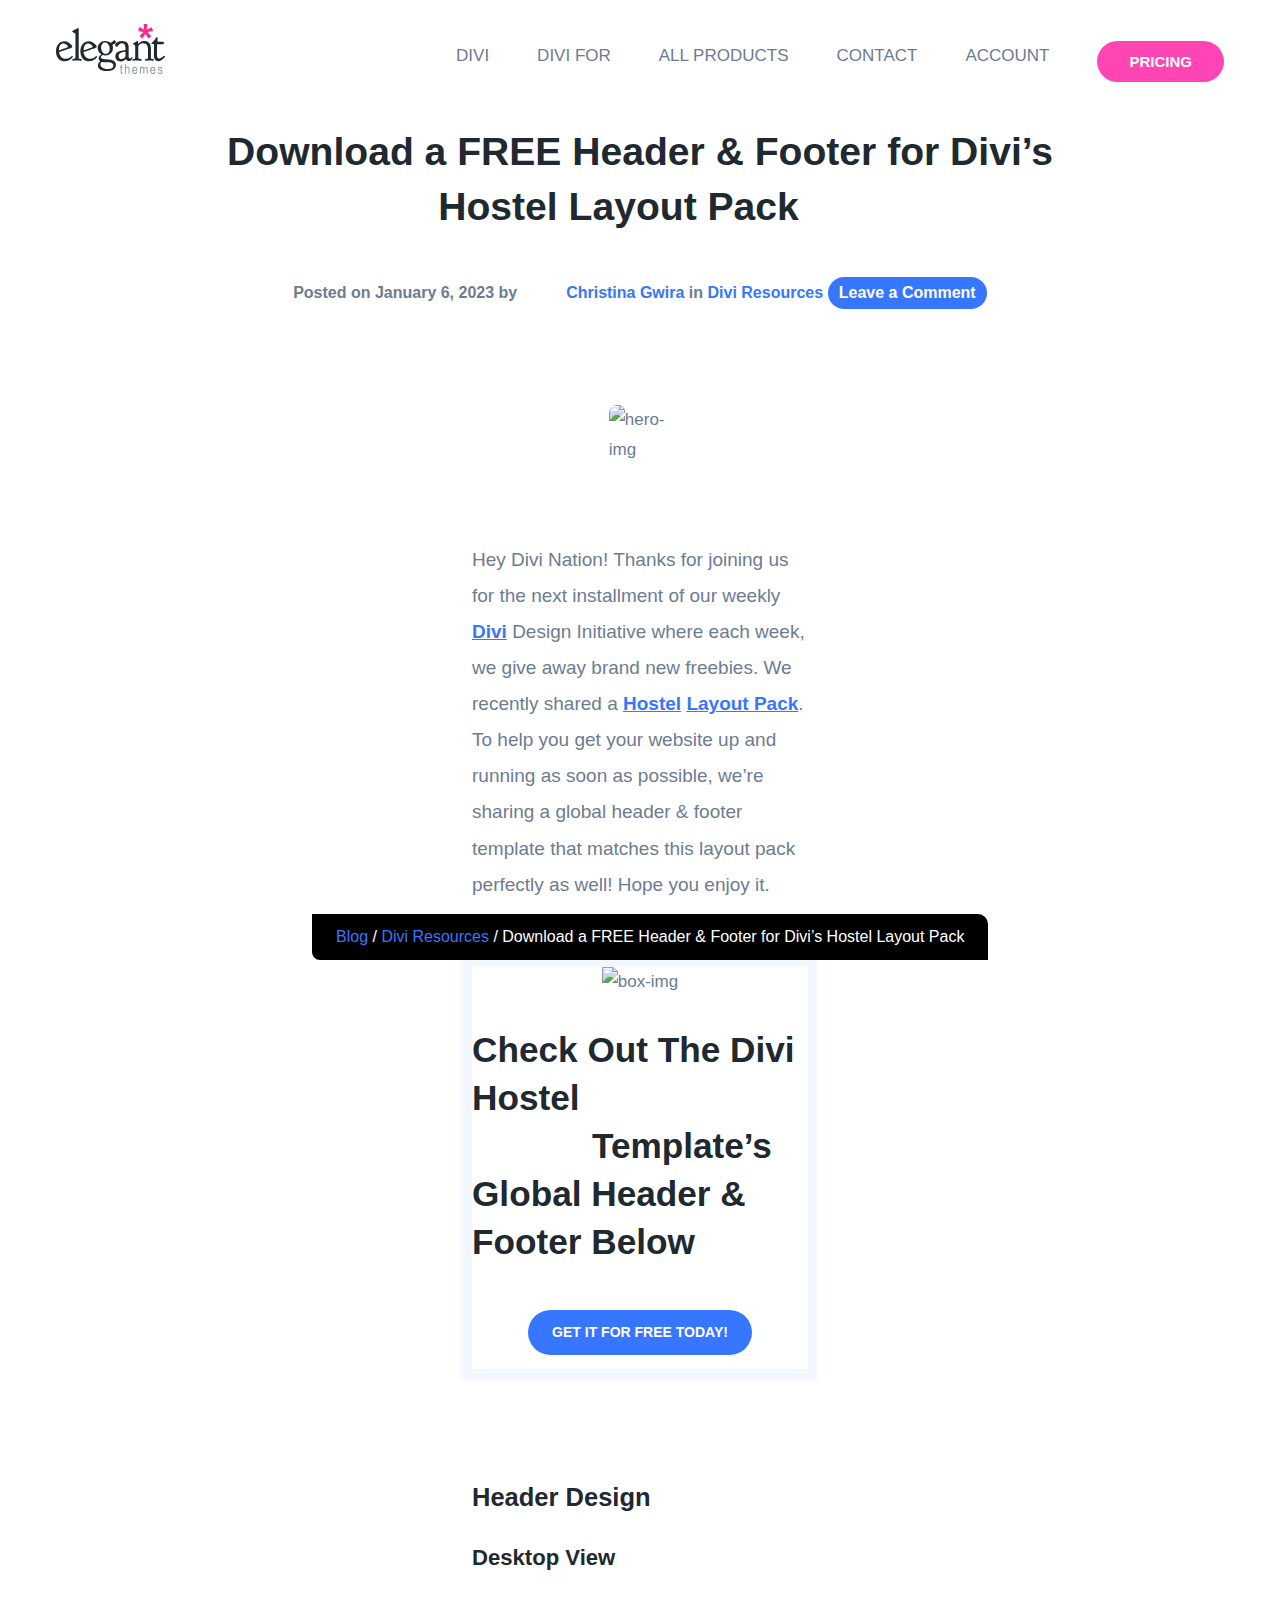
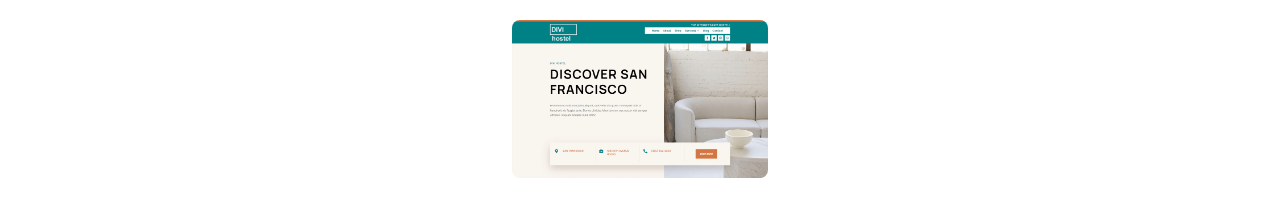
==== My Personal Project/index.html @ 4f55e5cf "Add files via upload" ====
<!DOCTYPE html>
<html lang="en">
  <head>
    <meta charset="UTF-8" />
    <meta http-equiv="X-UA-Compatible" content="IE=edge" />
    <meta name="viewport" content="width=device-width, initial-scale=1.0" />
    <link rel="stylesheet" href="style.css" />
    <title>ELEGANT</title>
  </head>
  <body>
    <header>
      <div>
        <img src="elegant logo.svg" alt="elegant-logo" />
      </div>
      <nav>
        <ul class="nav">
          <li class="nav-link">DIVI</li>
          <li class="nav-link">DIVI FOR</li>
          <li class="nav-link">ALL PRODUCTS</li>
          <li class="nav-link">CONTACT</li>
          <li class="nav-link">ACCOUNT</li>
          <li class="nav-link pink">
            <button class="pricing">PRICING</button>
          </li>
        </ul>
      </nav>
    </header>
    <div class="hero-section">
      <h1>
        Download a FREE Header & Footer for Divi’s <br />
        <span class="span">Hostel Layout Pack</span>
      </h1>
      <p class="more">
        Posted on January 6, 2023 by
        <span
          ><img
            class="img2"
            src="https://secure.gravatar.com/avatar/5cc931fb289e9314f46cda6746f3a14b?s=48&r=g"
            alt=""
        /></span>
        <a class="hrefs" href="">Christina Gwira</a> in
        <a class="hrefs" href="">Divi Resources</a>
        <a class="href" href="">Leave a Comment</a>
      </p>
      <div class="img-can">
        <img
          class="hero-img"
          src="https://www.elegantthemes.com/cdn-cgi/mirage/6b00503b15e79ecc8b60597892530da197598d6736d502eace91e31e6cab6022/1280/https://www.elegantthemes.com/blog/wp-content/uploads/2023/01/divi-hostel-layout-pack-header-footer-ft-img-3-min.jpg"
          alt="hero-img"
        />
        <div class="text">
          <p>
            <a class="hrefss" href="">Blog</a> /
            <a class="hrefss" href="">Divi Resources</a> / Download a FREE
            Header & Footer for Divi’s Hostel Layout Pack
          </p>
        </div>
      </div>
    </div>
    <article>
      <p>
        Hey Divi Nation! Thanks for joining us for the next installment of our
        weekly <a class="hrefsss" href="">Divi</a> Design Initiative where each
        week, we give away brand new freebies. We recently shared a
        <a class="hrefsss" href="">Hostel</a>
        <a class="hrefsss" href="">Layout Pack</a>. To help you get your website
        up and running as soon as possible, we’re sharing a global header &
        footer template that matches this layout pack perfectly as well! Hope
        you enjoy it.
      </p>
      <div class="feature">
        <img
          class="small-box"
          src="https://www.elegantthemes.com/cdn-cgi/mirage/6b00503b15e79ecc8b60597892530da197598d6736d502eace91e31e6cab6022/1280/https://cdn.elegantthemes.com/blog/wp-content/uploads/2017/09/icon-4-3.png"
          alt="box-img"
        />
        <h2>
          Check Out The Divi Hostel <br />
          <span class="spans">Template’s</span> <br />
          Global Header & Footer Below
        </h2>
        <p><a href="" class="button">GET IT FOR FREE TODAY!</a></p>
      </div>
      <h3>Header Design</h3>
      <h4>Desktop View</h4>
      <figure>
        <img class="figure" src="img4.png" alt="Trulli" s />
      </figure>
    </article>
  </body>
</html>
---- My Personal Project/style.css ----
body {
  -webkit-font-smoothing: antialiased;
  -moz-osx-font-smoothing: grayscale;
  color: #6d7c90;
  font-family: Lato, sans-serif;
  font-size: 17px;
  line-height: 1.75em;
  padding: 0;
  text-align: left;
}
header {
  display: flex;
  justify-content: space-between;
  margin: 1.5rem 3rem 0rem 3rem;
}
.nav {
  display: flex;
  gap: 3rem;
}
.nav-link {
  list-style: none;
  cursor: pointer;
}

h1 {
  font-size: 2.3em;
  line-height: 1.4em;
  max-width: 70rem;
  color: #20292f;
  font-weight: 700;
}
.span {
  margin-left: 13.2rem;
}
.pricing {
  display: flex;
  align-items: center;
  justify-content: center;
  text-decoration: none;
  background-color: rgba(255, 68, 180, 255);
  border-radius: 10rem;
  border: none;
  font-size: 15px;
  padding: 12px 32px;
  font-weight: 900;
  /* font-size: 12px; */
  /* margin-bottom: 16px;
  padding: 8px 20px; */
  color: #fff !important;
  cursor: pointer;
  transition: all 0.3s cubic-bezier(0.4, 0, 0.2, 1);
}
.pink {
  display: flex;
  align-items: center;
  justify-content: center;
}
.hero-section {
  display: flex;
  flex-direction: column;
  align-items: center;
  justify-content: center;
  background-image: url(https://www.elegantthemes.com/images/shapes/section-divider-asymmetric-bottom.svg);
  position: relative;
  margin-bottom: 4.8rem;
}
.more {
  font-size: 16px;
  font-weight: 600;
  overflow: hidden;
  text-overflow: ellipsis;
  white-space: nowrap;
  margin-bottom: 6rem;
}
.img2 {
  border: 2px solid #fff;
  border-radius: 100px;
  display: inline-block;
  margin: 0 4px -8px;
  width: 28px;
}
.hrefs {
  color: #3776ff;
  text-decoration: none;
}
.href {
  display: inline-block;
  text-decoration: none;
  border: none;
  color: #fff;
  font-size: 1rem;
  background-color: rgba(55, 118, 255, 255);
  padding: 0.09rem 0.7rem 0.09rem 0.7rem;
  border-radius: 100px;
}
.hrefss {
  color: #3776ff;
  text-decoration: none;
  cursor: pointer;
}
.text {
  position: absolute;
  top: 49.95rem;
  left: 19rem;
}
.text p {
  font-size: 1rem;
  color: #fff;
  background-color: #000;
  padding: 0.5rem 1.5rem;
  border-radius: 0px 10px 0px 8px;
}
.hero-img {
  border-radius: 8px;
  max-width: 75%;
}
.img-can {
  display: flex;
  align-items: center;
  justify-content: center;
}
article {
  margin: 0rem 29rem;
}
article p {
  font-size: 19px;
  line-height: 1.9em;
}
.hrefsss {
  color: #3776ff;
  font-weight: bold;
  cursor: pointer;
}
.hreffsss::after {
  content: "";
  position: absolute;
  bottom: -3px;
  left: 0;
  background: linear-gradient(to right, red, blue);
  height: 3px;
  width: 10rem;
}
.feature {
  display: flex;
  align-items: center;
  justify-content: center;
  flex-direction: column;
  max-width: 80%;
  margin-top: 4rem;
  max-width: 100%;
  background-color: #fff;
  /* box-shadow: 10px 10px 5px rgba(242, 246, 255, 255); */
  box-shadow: -1px 1px 5px 10px rgba(242, 246, 255, 255);
  margin-bottom: 7rem;
}
.button {
  font-weight: bold;
  font-size: 14px;
  background-color: rgba(55, 118, 255, 255);
  padding: 0.9rem 1.5rem 0.9rem 1.5rem;
  border-radius: 100px;
  color: white;
  font-weight: 700;
  line-height: 1.6em;
  text-decoration: none;
}
.small-box {
  margin-left: 0px;
}
.spans {
  margin-left: 7.5rem;
}
h2 {
  font-size: 2.2rem;
  line-height: 3rem;
  color: #20292f;
}
h3 {
  font-size: 1.5em;
  line-height: 1.3em;
  color: #20292f;
  font-weight: 700;
}
h4 {
  font-size: 1.3em;
  line-height: 1.3em;
  color: #20292f;
  font-weight: 700;
  margin-bottom: 3rem;
}
.figure {
  border-radius: 8px;
  width: 100%;
}
img .figure {
  width: 100%;
}
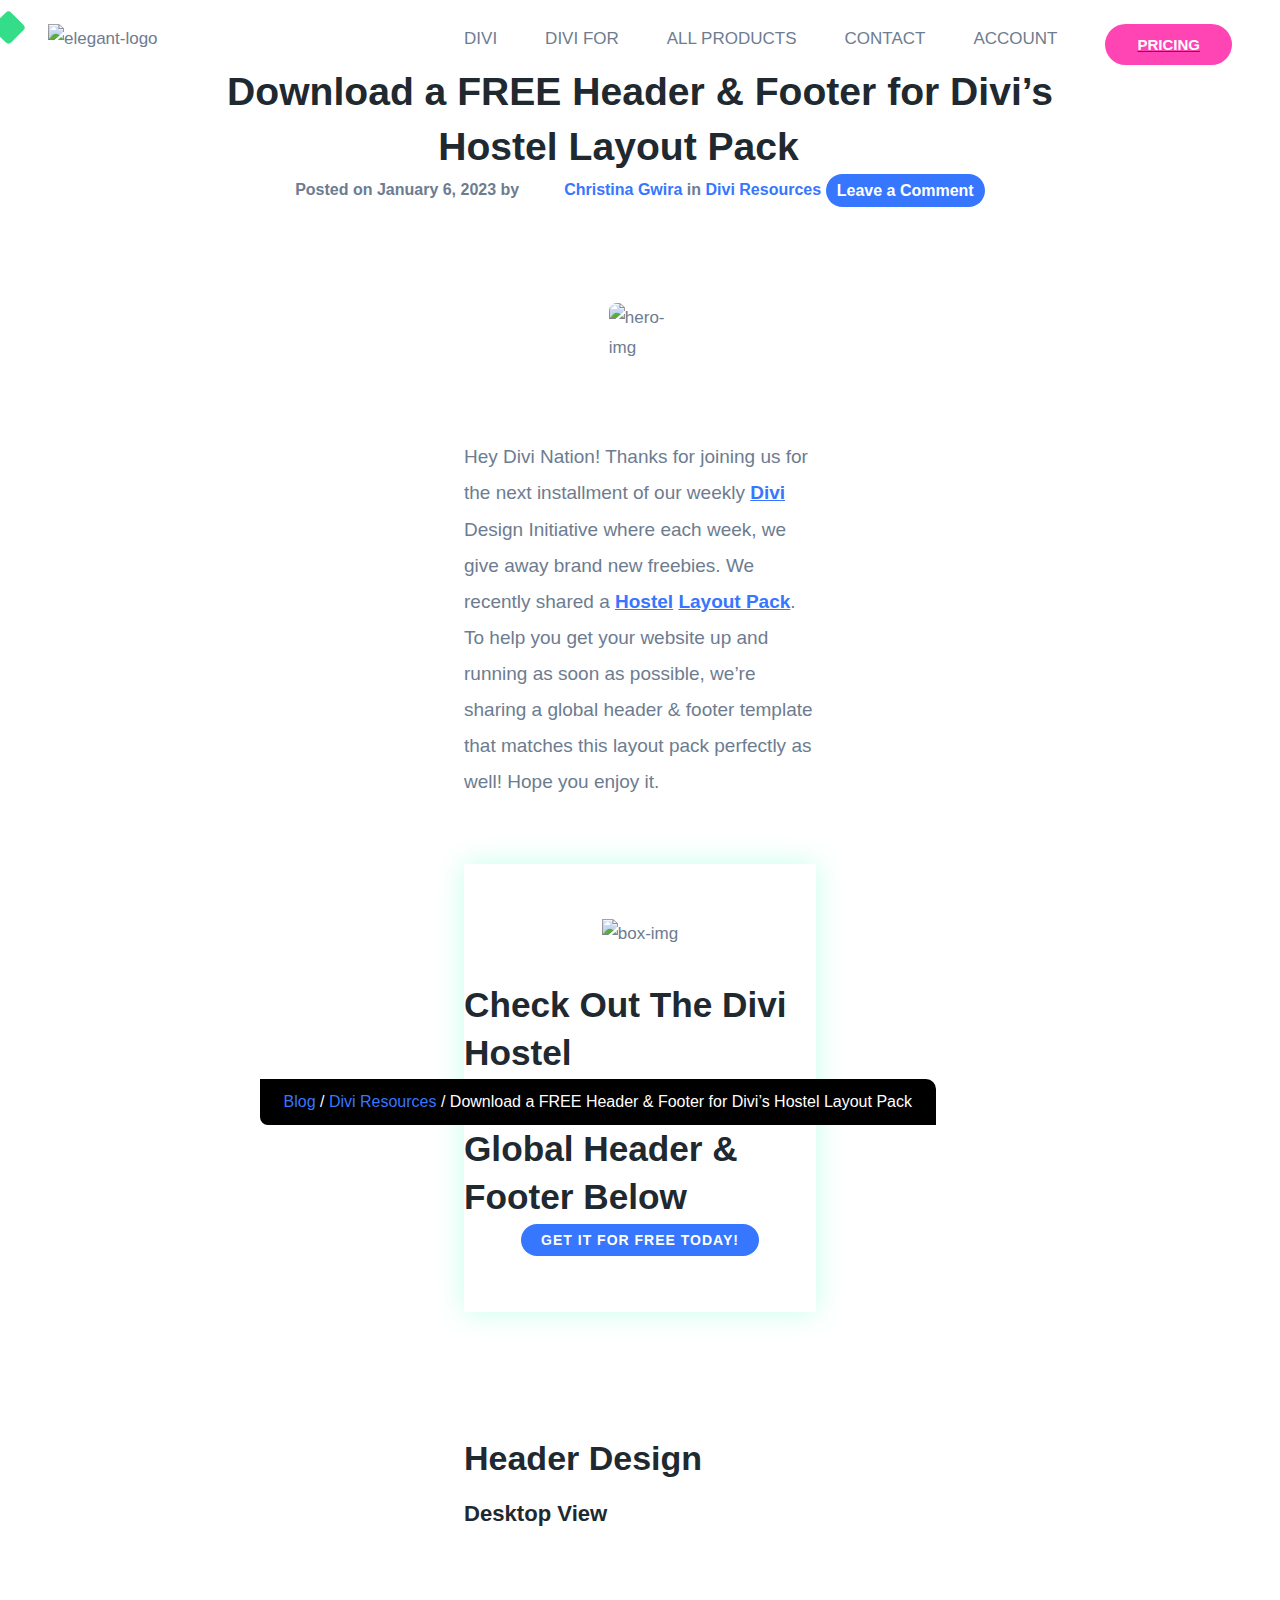
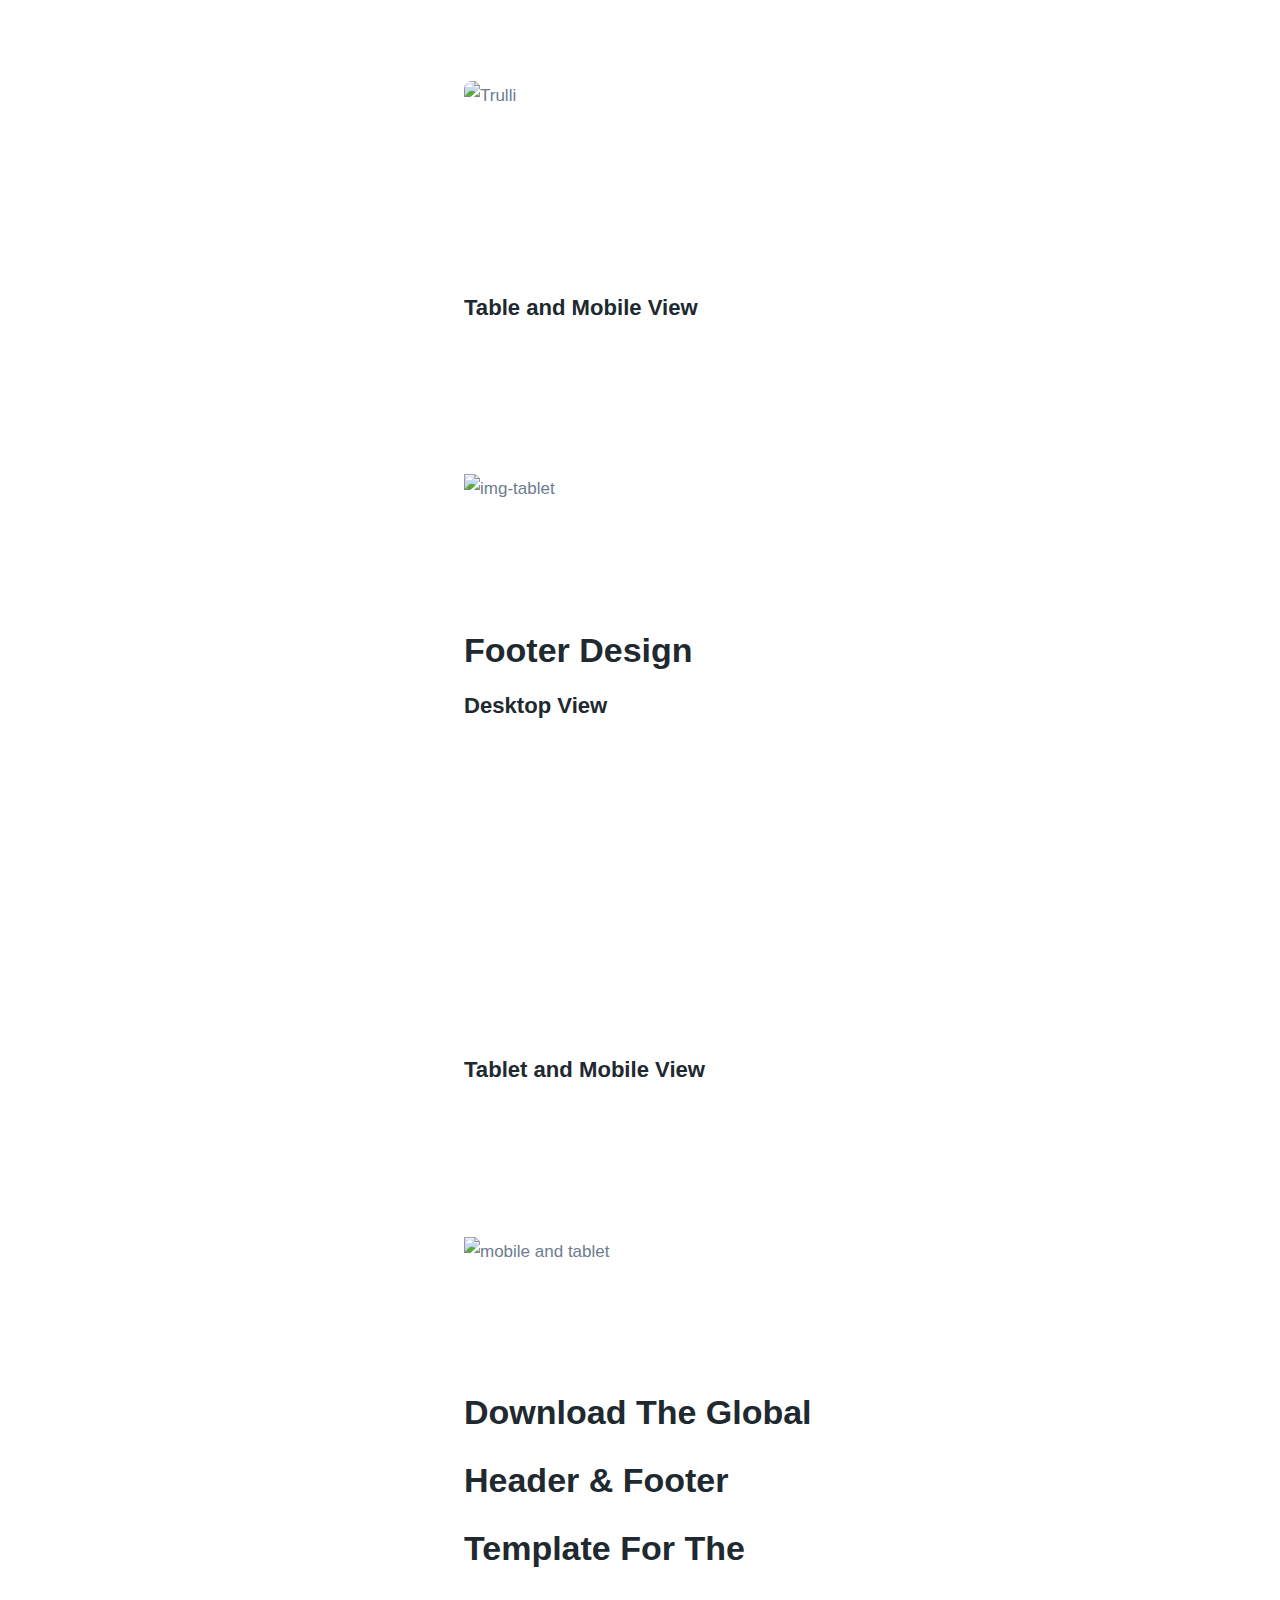
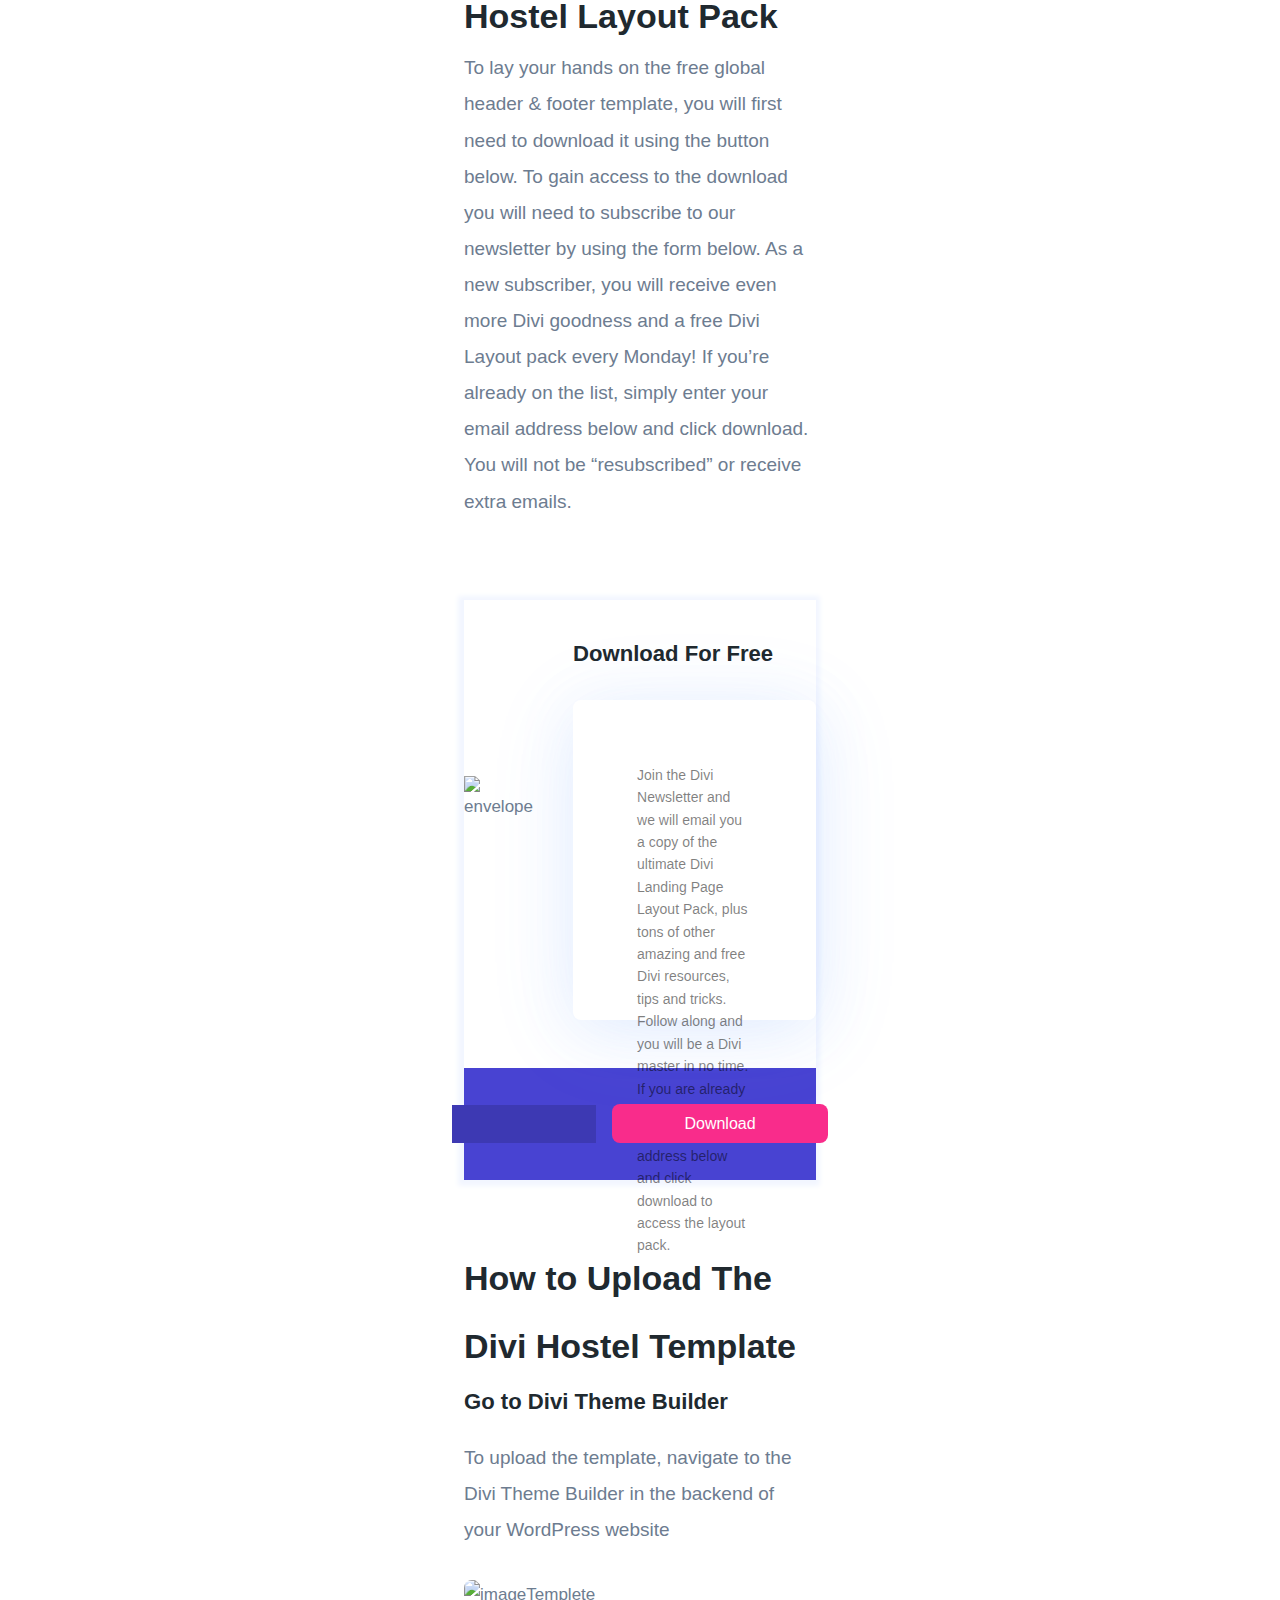
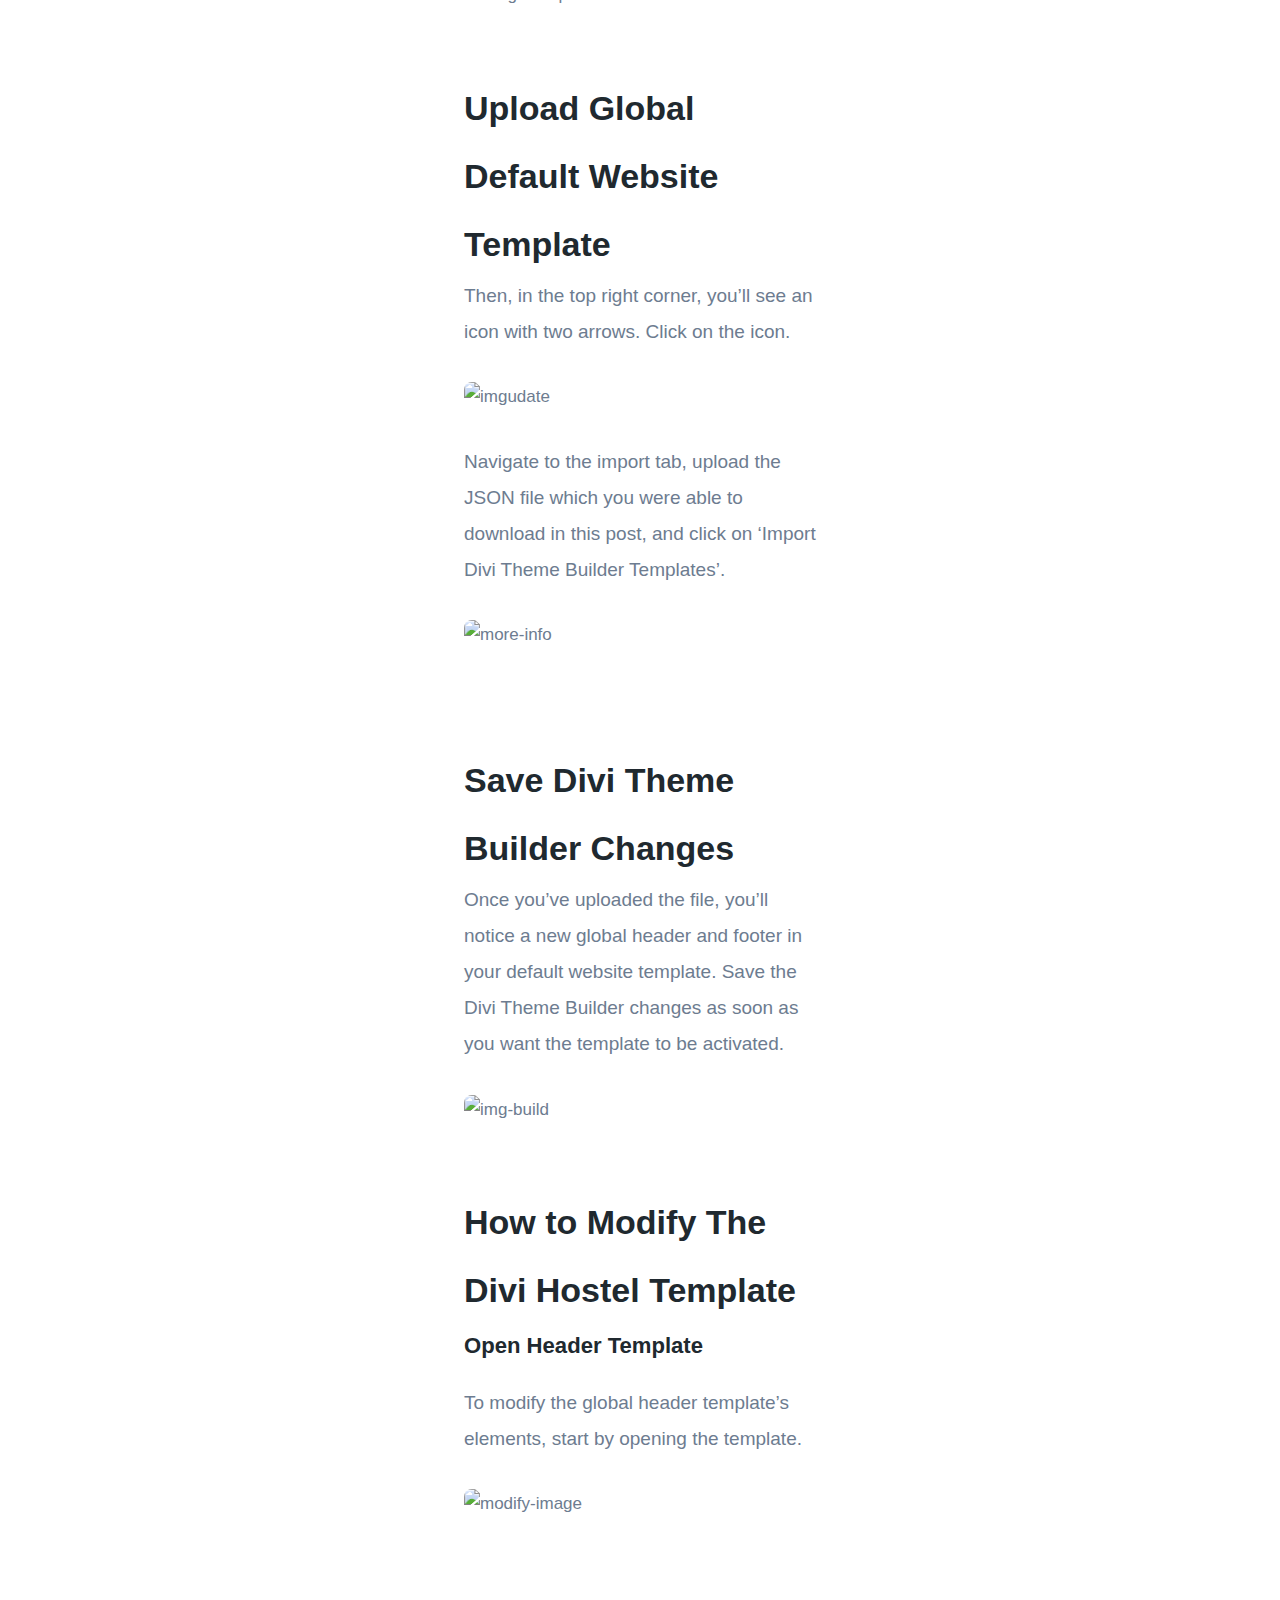
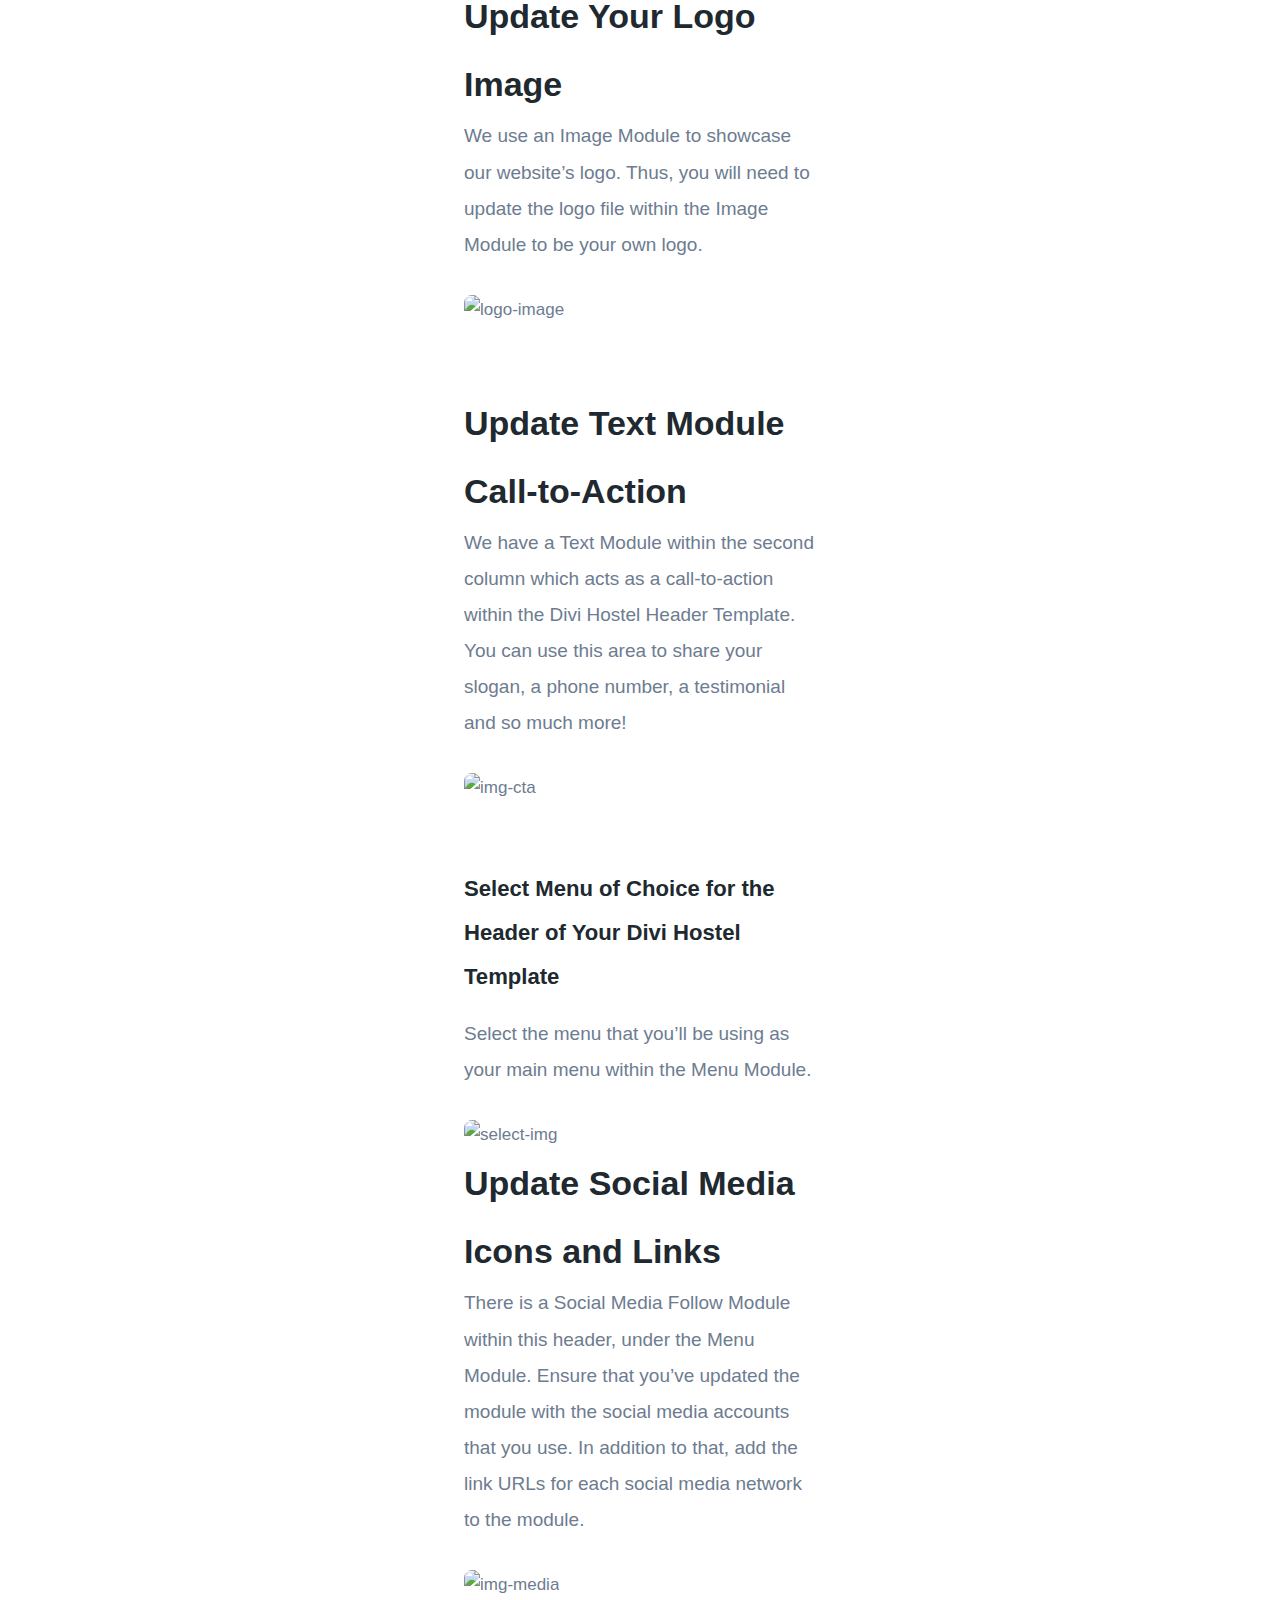
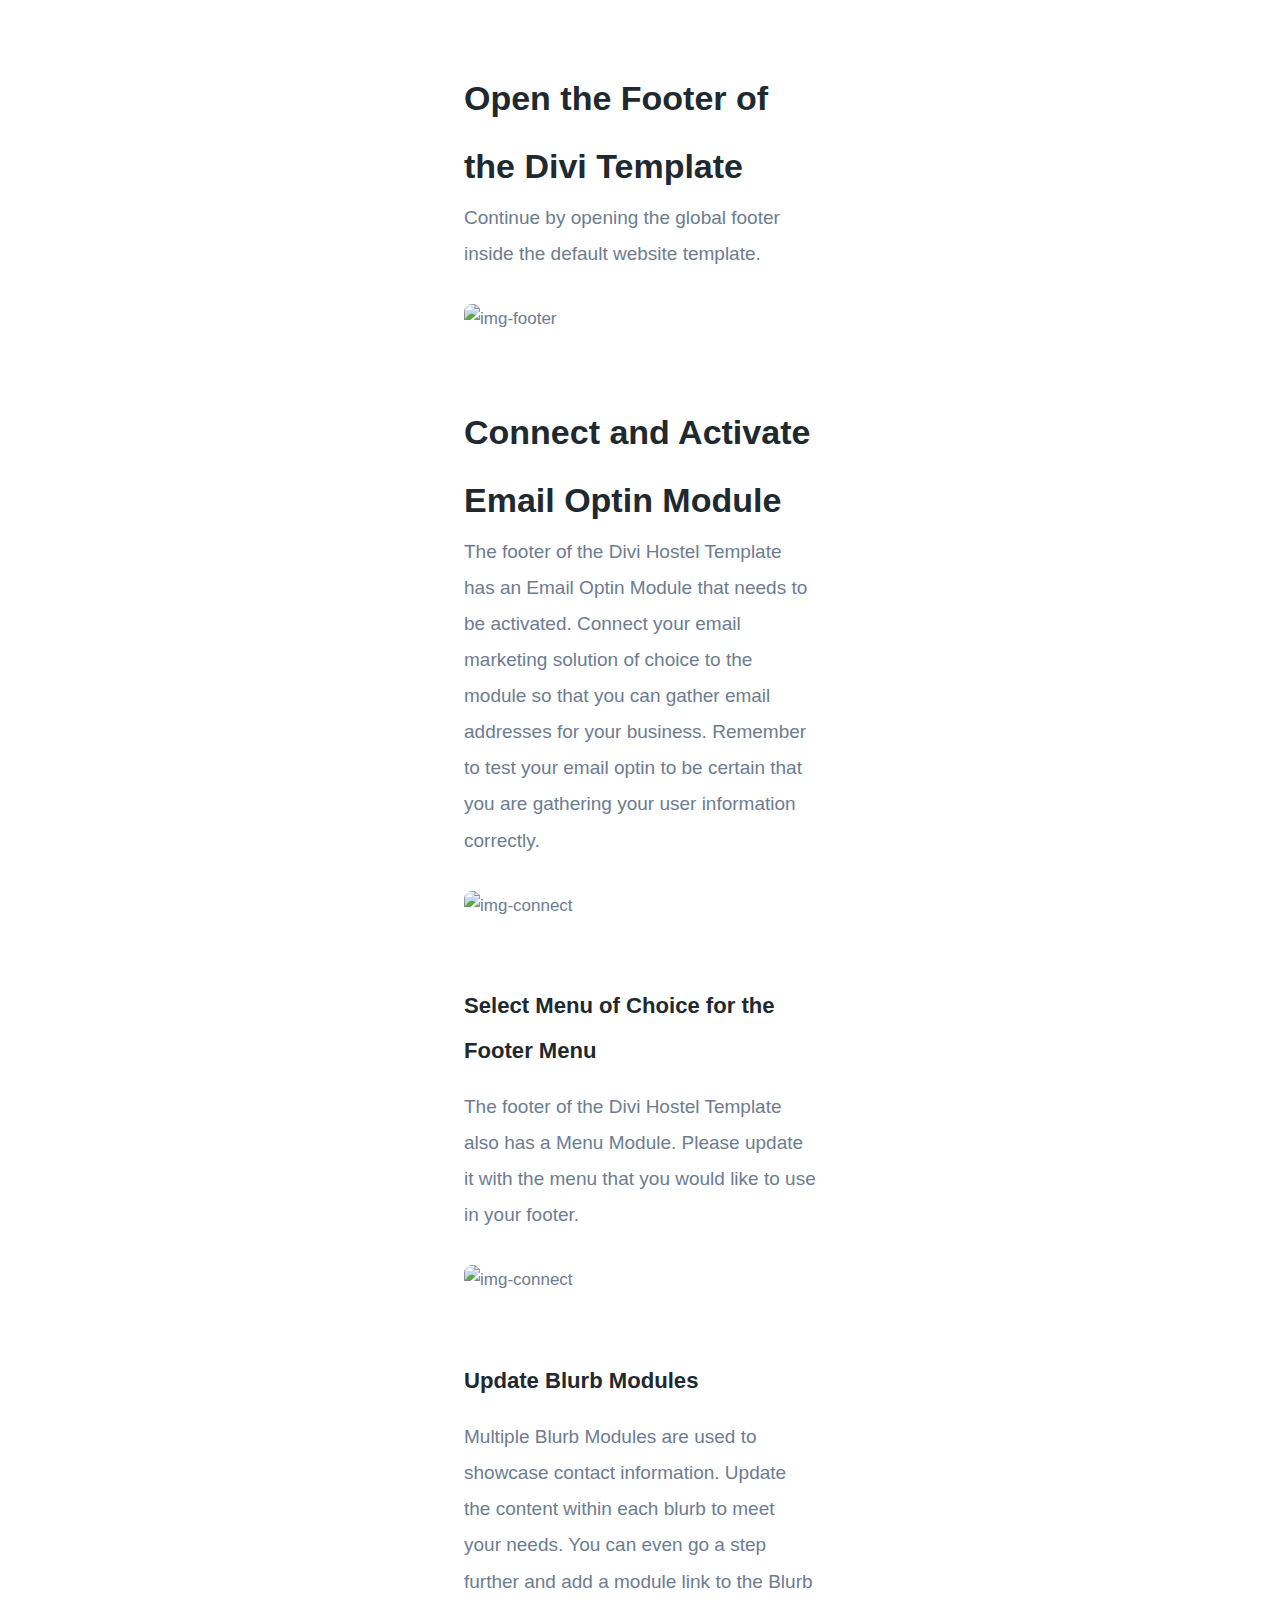
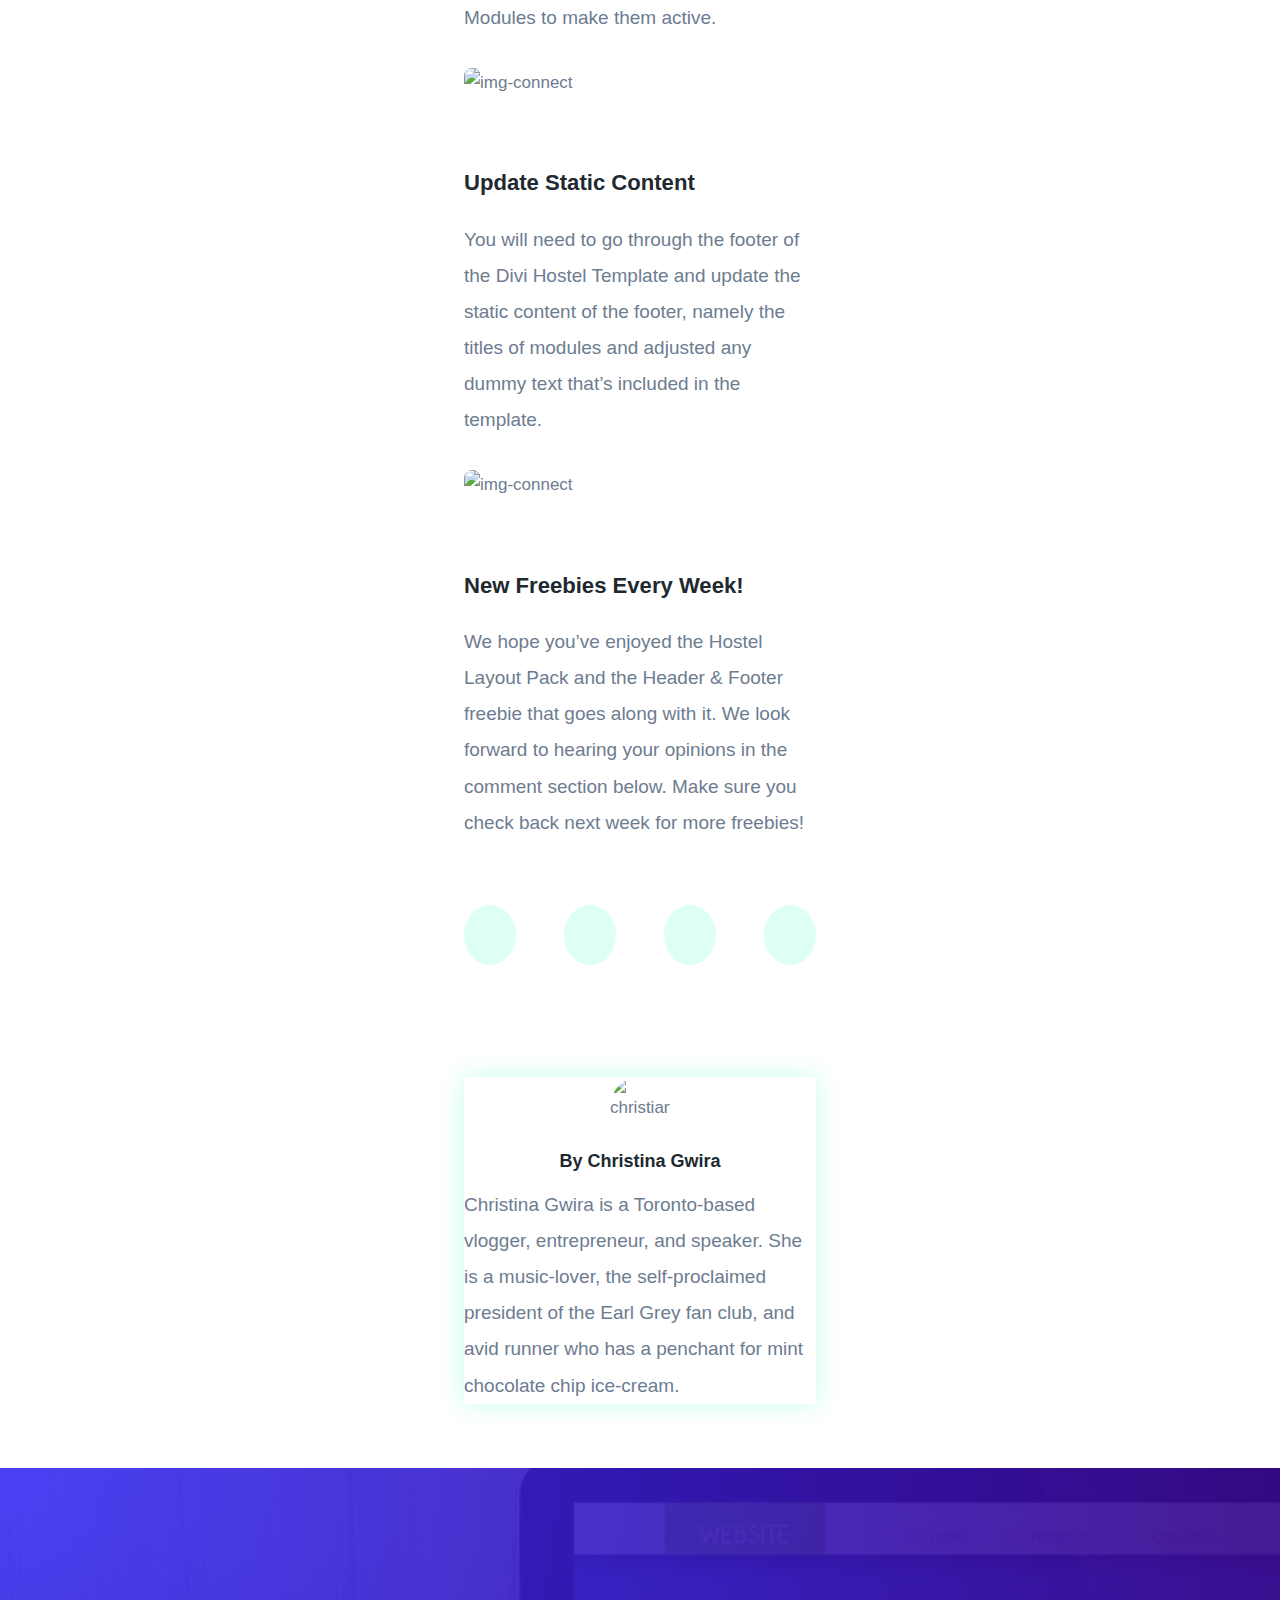
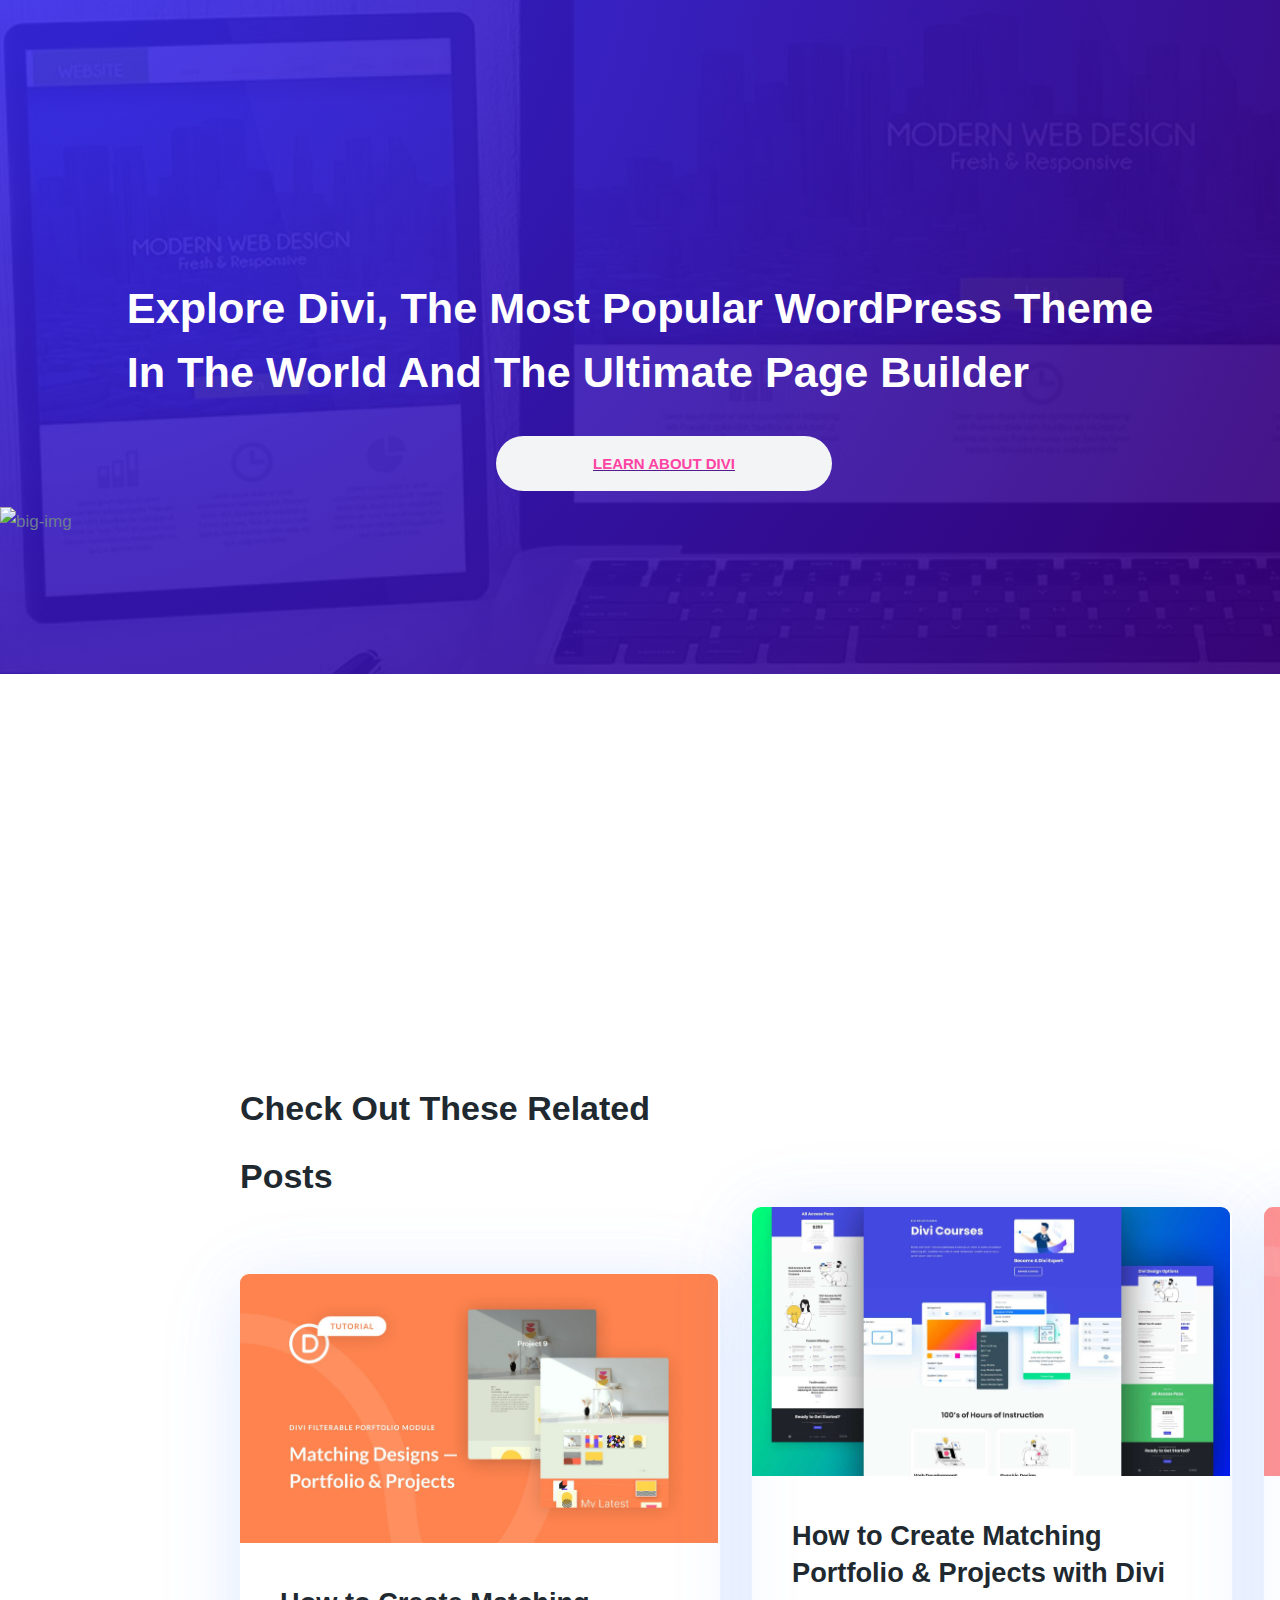
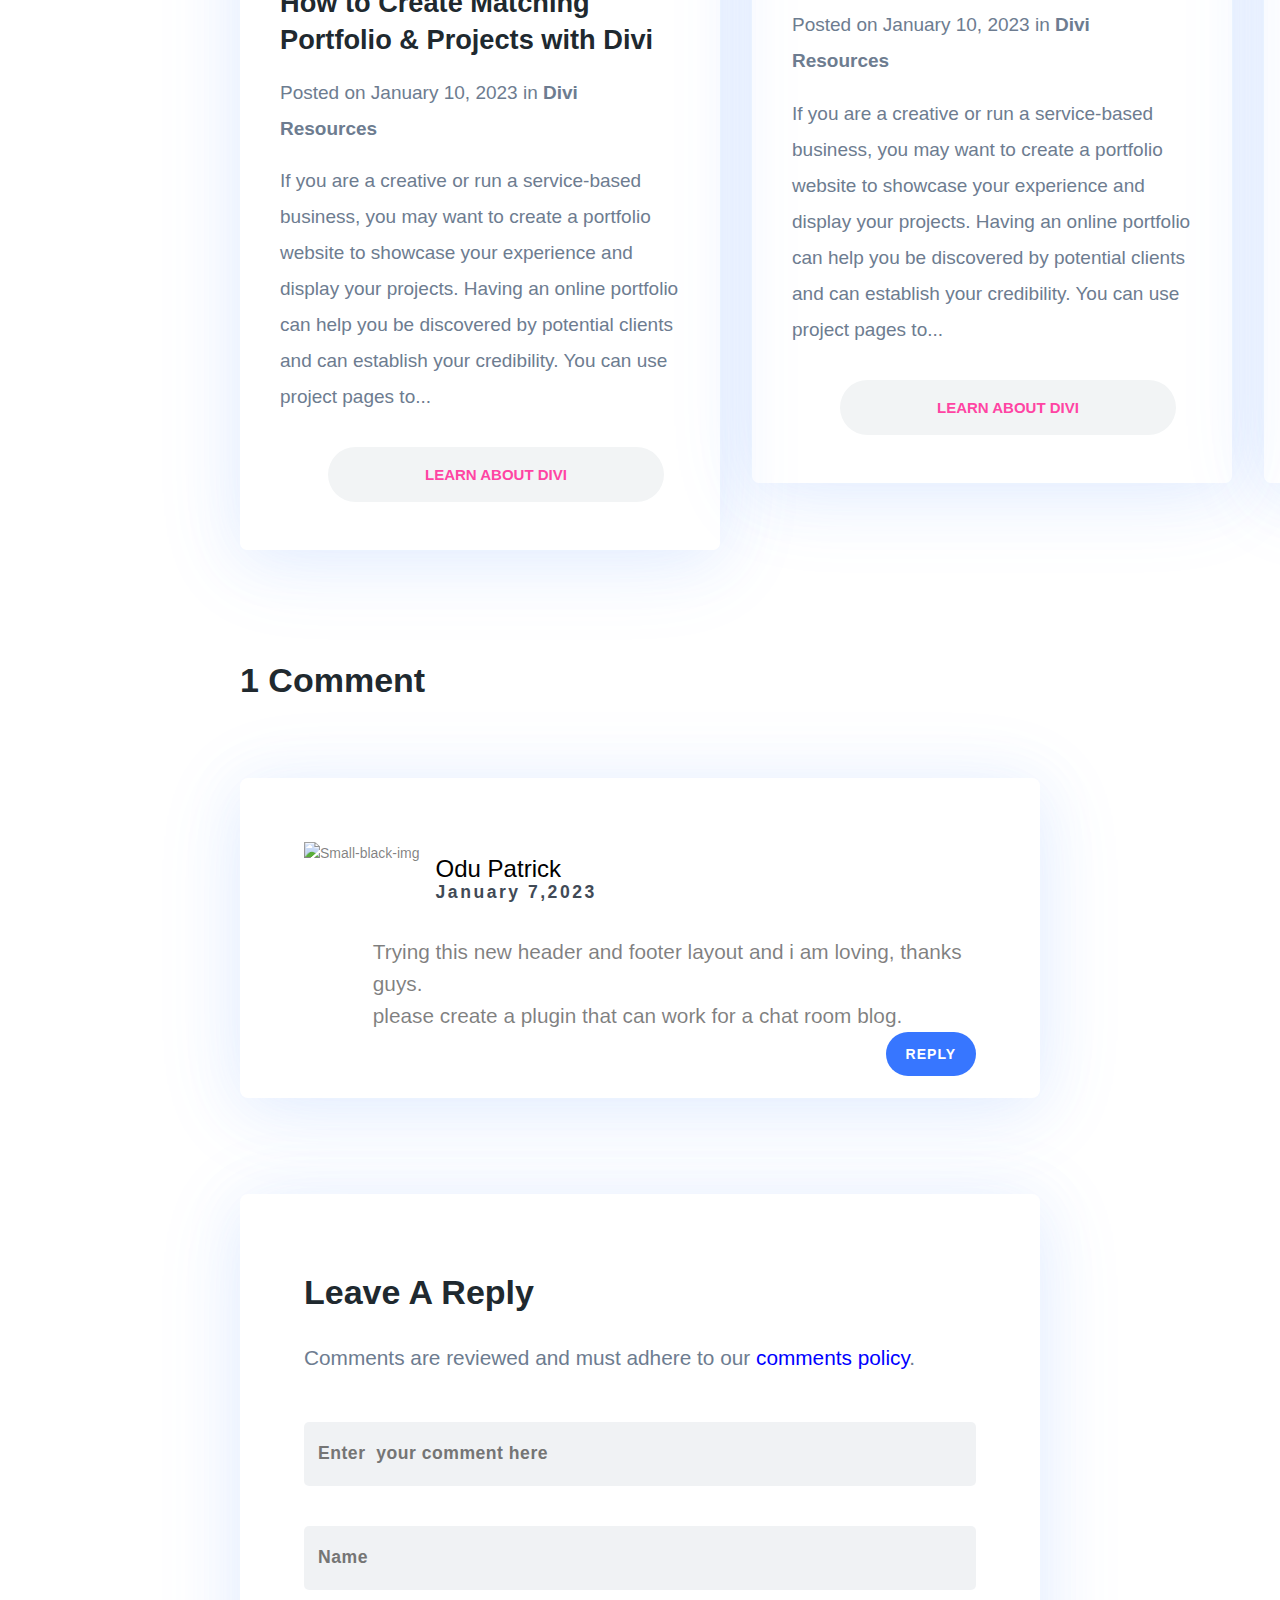
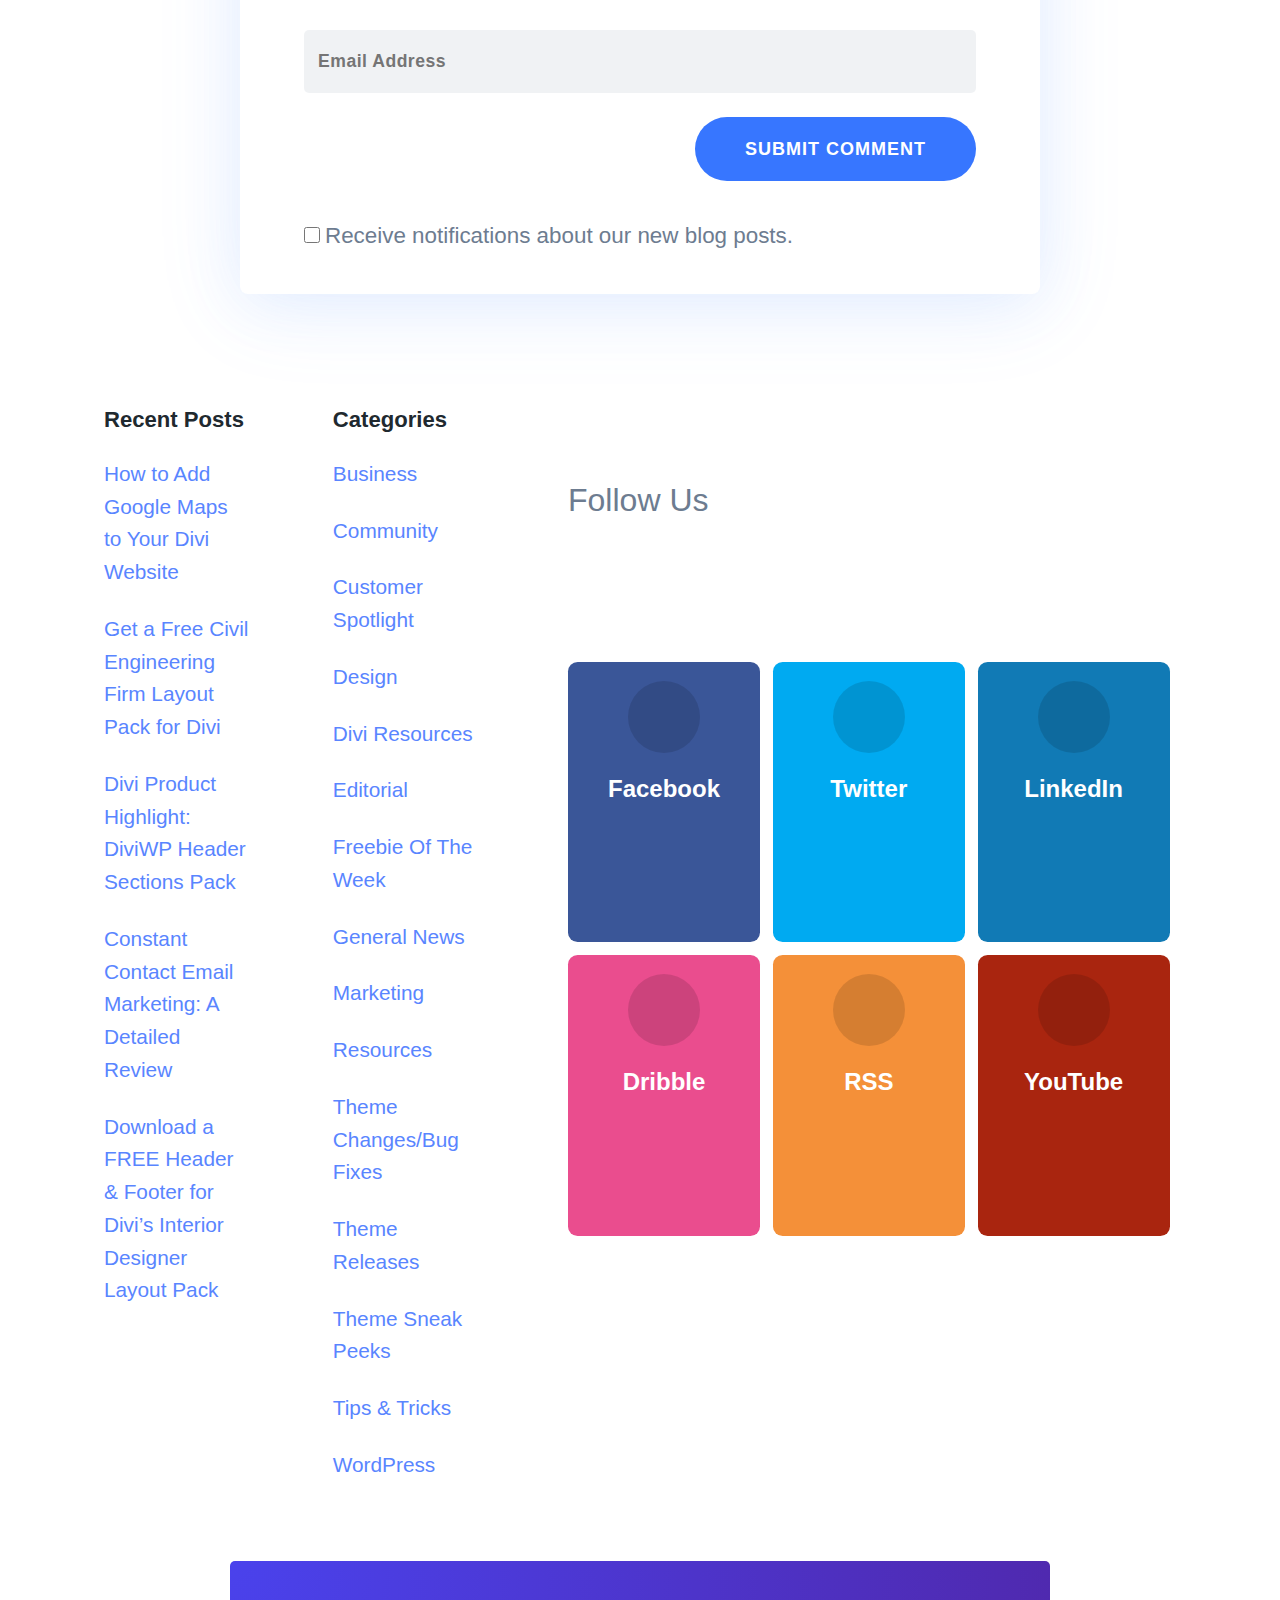
==== commit c89140a3: "Add files via upload" ====
--- a/My Personal Project/index.html
+++ b/My Personal Project/index.html
@@ -4,13 +4,14 @@
     <meta charset="UTF-8" />
     <meta http-equiv="X-UA-Compatible" content="IE=edge" />
     <meta name="viewport" content="width=device-width, initial-scale=1.0" />
+    <script src="https://kit.fontawesome.com/7bcb92d1a2.js" crossorigin="anonymous"></script>
     <link rel="stylesheet" href="style.css" />
     <title>ELEGANT</title>
   </head>
   <body>
     <header>
       <div>
-        <img src="elegant logo.svg" alt="elegant-logo" />
+        <img src="/Images/elegant logo.svg" alt="elegant-logo" />
       </div>
       <nav>
         <ul class="nav">
@@ -20,7 +21,7 @@
           <li class="nav-link">CONTACT</li>
           <li class="nav-link">ACCOUNT</li>
           <li class="nav-link pink">
-            <button class="pricing">PRICING</button>
+            <a href=""><button class="pricing">PRICING</button></a>
           </li>
         </ul>
       </nav>
@@ -81,11 +82,445 @@
         </h2>
         <p><a href="" class="button">GET IT FOR FREE TODAY!</a></p>
       </div>
-      <h3>Header Design</h3>
+      <div class="desktop-view">
+        <h3>Header Design</h3>
+        <h4>Desktop View</h4>
+        <figure>
+          <img class="figure" src="/Images/img4.png" alt="Trulli" />
+        </figure>
+      </div>
+
+      <div class="tablet-mobile">
+        <h4 class="header-3">Table and Mobile View</h3>
+        <figure>
+          <img class="img-tablet" src="/Images/img6.png" alt="img-tablet" />
+        </figure>
+      </div>
+
+      <div class="desktop">
+      <h3>Footer Design</h3>
       <h4>Desktop View</h4>
-      <figure>
-        <img class="figure" src="img4.png" alt="Trulli" s />
-      </figure>
+      <figure><img class="img-desktop" src="/Images/img7.png" alt=""></figure>
+      </div>
+
+      <div class="tabletmobile-view">
+        <h4>Tablet and Mobile View</h4>
+        <figure>
+          <img class="tablet-mobile-view" src="/Images/img8.png" alt="mobile and tablet">
+        </figure>
+      </div>
+
+      <div class="global-head">
+        <h3>Download The Global Header & Footer Template For The Hostel Layout Pack</h3>
+     <p>To lay your hands on the free global header & footer template, you will first need to download it using the button below. To gain access to the download you will need to subscribe to our newsletter by using the form below. As a new subscriber, you will receive even more Divi goodness and a free Divi Layout pack every Monday! If you’re already on the list, simply enter your email address below and click download. You will not be “resubscribed” or receive extra emails.</p>
+      </div>
+
+      <div class="envelope-box">
+      <div class="envelope">
+<figure><img src="https://www.elegantthemes.com/cdn-cgi/mirage/6b00503b15e79ecc8b60597892530da197598d6736d502eace91e31e6cab6022/1280/https://www.elegantthemes.com/blog/wp-content/plugins/bloom/images/premade-image-06.png" alt="envelope"></figure>
+    <div>
+<h4>Download For Free</h4>
+      <p class="comment">Join the Divi Newsletter and we will email you a copy of the ultimate Divi Landing Page Layout Pack, plus tons of other amazing and free Divi resources, tips and tricks. Follow along and you will be a Divi master in no time. If you are already subscribed simply type in your email address below and click download to access the layout pack.</p>
+</div>
+    </div>
+    <div class="blue-cta">
+      <form action="">
+  <input id="my-mail" type="email" placeholder="Enter your email address" required>
+  </form>
+  <a class="download" href="">Download</a>
+</div>
+</div>
+
+<div class="div-templetes">
+  <h3>How to Upload The Divi Hostel Template</h3>
+  <h4>Go to Divi Theme Builder</h4>
+  <p class="p-tags">To upload the template, navigate to the Divi Theme Builder in the backend of your WordPress website</p>
+
+  <img class="img-edit" src="/Images/img10.png" alt="imageTemplete">
+</div>
+
+<div class="update-templets">
+<h3>Upload Global Default Website Template</h3>
+<p class="p-tags">Then, in the top right corner, you’ll see an icon with two arrows. Click on the icon.</p>
+<img class="img-edit" src="/Images/img11.png" alt="imgudate">
+<p class="p-tags">Navigate to the import tab, upload the JSON file which you were able to download in this post, and click on ‘Import Divi Theme Builder Templates’.</p>
+<img class="img-edit" src="/Images/img12.png" alt="more-info">
+</div>
+
+<div class="builder">
+  <h3>Save Divi Theme Builder Changes</h3>
+  <p class="p-tags">Once you’ve uploaded the file, you’ll notice a new global header and footer in your default website template. Save the Divi Theme Builder changes as soon as you want the template to be activated.</p>
+<img class="img-edit" src="/Images/img13.png" alt="img-build">
+</div>
+
+<div class="modify-tempetes">
+  <h3>How to Modify The Divi Hostel Template</h3>
+<h4>Open Header Template</h4>
+<p class="p-tags">To modify the global header template’s elements, start by opening the template.</p>
+<img class="img-edit" src="/Images/img14.jpg" alt="modify-image">
+</div>
+
+<div class="logo-image">
+  <h3>Update Your Logo Image</h3>
+  <p class="p-tags">We use an Image Module to showcase our website’s logo. Thus, you will need to update the logo file within the Image Module to be your own logo.</p>
+<img class="img-edit" src="/Images/logo-img.png" alt="logo-image">
+</div>
+
+<div class="update-cta">
+  <h3>Update Text Module Call-to-Action</h3>
+  <p class="p-tags">We have a Text Module within the second column which acts as a call-to-action within the Divi Hostel Header Template. You can use this area to share your slogan, a phone number, a testimonial and so much more!</p>
+  <img class="img-edit" src="/Images/img-1.png" alt="img-cta">
+</div>
+
+<div class="select-templetes">
+<h4>Select Menu of Choice for the Header of Your Divi Hostel Template</h3>
+<p class="p-tags">Select the menu that you’ll be using as your main menu within the Menu Module.</p>
+<img class="img-edit" src="/Images/img16.png" alt="select-img">
+</div>
+
+<div class="social-media">
+  <h3>Update Social Media Icons and Links</h3>
+  <p class="p-tags">There is a Social Media Follow Module within this header, under the Menu Module. Ensure that you’ve updated the module with the social media accounts that you use. In addition to that, add the link URLs for each social media network to the module.</p>
+<img class="img-edit" src="/Images/img17.png" alt="img-media">
+</div>
+
+<div class="footer-templetes">
+<h3>Open the Footer of the Divi Template</h3>
+<p class="p-tags">Continue by opening the global footer inside the default website template.</p>
+<img class="img-edit" src="/Images/img18.png" alt="img-footer">
+</div>
+
+<div class="connect-div">
+  <h3>Connect and Activate Email Optin Module</h3>
+  <p class="p-tags">The footer of the Divi Hostel Template has an Email Optin Module that needs to be activated. Connect your email marketing solution of choice to the module so that you can gather email addresses for your business. Remember to test your email optin to be certain that you are gathering your user information correctly.</p>
+<img class="img-edit" src="/Images/img19.png" alt="img-connect">
+</div>
+
+<div class="footer-menu">
+  <h4>Select Menu of Choice for the Footer Menu</h4>
+  <p class="p-tags">The footer of the Divi Hostel Template also has a Menu Module. Please update it with the menu that you would like to use in your footer.</p>
+<img class="img-edit" src="/Images/img20.png" alt="img-connect">
+</div>
+
+<div class="update-blurb">
+  <h4>Update Blurb Modules</h4>
+  <p class="p-tags">Multiple Blurb Modules are used to showcase contact information. Update the content within each blurb to meet your needs. You can even go a step further and add a module link to the Blurb Modules to make them active.</p>
+<img class="img-edit" src="/Images/img21.png" alt="img-connect">
+</div>
+
+<div class="update-static">
+  <h4>Update Static Content</h4>
+  <p class="p-tags">You will need to go through the footer of the Divi Hostel Template and update the static content of the footer, namely the titles of modules and adjusted any dummy text that’s included in the template.</p>
+<img class="img-edit" src="/Images/img22.png" alt="img-connect">
+</div>
+
+<div class="The-week">
+  <h4>New Freebies Every Week!</h4>
+  <p class="p-tags tags">We hope you’ve enjoyed the Hostel Layout Pack and the Header & Footer freebie that goes along with it. We look forward to hearing your opinions in the comment section below. Make sure you check back next week for more freebies!</p>
+<div class="the-media">
+  <a href=""><i class="fa-brands fa-facebook-f"></i></a>
+  <a href=""><i class="fa-brands fa-twitter"></i></a>
+  <a href=""><i class="fa-brands fa-linkedin"></i></a>
+  <a href=""><i class="fa-brands fa-pinterest"></i></a>
+</div>
+</div>
+
+<div class="Christina">
+  <div class="Christy">
+  <img src="https://secure.gravatar.com/avatar/5cc931fb289e9314f46cda6746f3a14b?s=48&r=g" alt="christiana">
+  <h4>By Christina Gwira</h4>
+  </div>
+  <p>Christina Gwira is a Toronto-based vlogger, entrepreneur, and speaker. She is a music-lover, the self-proclaimed president of the Earl Grey fan club, and avid runner who has a penchant for mint chocolate chip ice-cream.</p>
+</div>
     </article>
+<div class="Big-Div">
+    <div class="background-div">
+     <img class="D-imge" src="https://www.elegantthemes.com/images/divi/divi-logo-white.svg" alt="">
+  <h3>Explore Divi, The Most Popular WordPress Theme <br>   
+      In The World And The Ultimate Page Builder</h3>
+      <a href=""><button class="about">LEARN ABOUT DIVI</button></a>
+      
+<img class="big-img" src="/Images/big-img.png" alt="big-img">
+</div>
+</div>
+<article class="Articles">
+<section>
+  <h3>Check Out These Related Posts</h3>
+  <div class="Box-1">
+    <img class="Box-1-img" src="./Images/img27.jpg" alt="img23">
+    <div class="Text-box">
+    <h4>How to Create Matching <br> Portfolio & Projects with Divi</h4>
+<p class="date">Posted on January 10, 2023 in <span class="spanned">Divi <br> Resources</span></p>
+<p>If you are a creative or run a service-based business, you may want to create a portfolio website to showcase your experience and display your projects. Having an online portfolio can help you be discovered by potential clients and can establish your credibility. You can use project pages to...</p>
+  <button class="about">LEARN ABOUT DIVI</button>
+  </div>
+</div>
+</section>
+
+<section class="section-1 sece">
+  <div class="Box-1">
+    <img class="Box-1-img" src="./Images/img26.jpg" alt="img23">
+    <div class="Text-box">
+    <h4>How to Create Matching <br> Portfolio & Projects with Divi</h4>
+<p class="date">Posted on January 10, 2023 in <span class="spanned">Divi <br> Resources</span></p>
+<p>If you are a creative or run a service-based business, you may want to create a portfolio website to showcase your experience and display your projects. Having an online portfolio can help you be discovered by potential clients and can establish your credibility. You can use project pages to...</p>
+  <button class="about">LEARN ABOUT DIVI</button>
+  </div>
+</div>
+</section>
+
+<section class="section-1">
+  <div class="Box-1">
+    <img class="Box-1-img" src="./Images/img25.jpg" alt="img23">
+    <div class="Text-box">
+    <h4>How to Create Matching <br> Portfolio & Projects with Divi</h4>
+<p class="date">Posted on January 10, 2023 in <span class="spanned">Divi <br> Resources</span></p>
+<p>If you are a creative or run a service-based business, you may want to create a portfolio website to showcase your experience and display your projects. Having an online portfolio can help you be discovered by potential clients and can establish your credibility. You can use project pages to...</p>
+  <button class="about">LEARN ABOUT DIVI</button>
+  </div>
+</div>
+</section>
+</article>
+
+<section class="section-reply-box">
+  <div class="comment-box">
+    <h3>1 Comment</h3>
+    <div class="comment">
+      <div class="small-box">
+    <div>
+      <img src="/Images/Small-black-img.png" alt="Small-black-img">
+    </div>
+    <div>
+      <h5>Odu Patrick</h5>
+      <span class="span-1">January 7,2023</span>
+      </div>
+    </div>
+    <div><p>Trying this new header and footer layout and i am loving, thanks guys. <br>
+please create a plugin that can work for a chat room blog.</p></div>
+<div class="divi"><a href=""><button class="button">REPLY</button></a></div>
+  </div>
+  </div>
+  <div class="Leave-comment">
+<h3>Leave A Reply</h3>
+<p>Comments are reviewed and must adhere to our <span><a class="policy-link" href="">comments policy</a></span>.</p>
+  
+  <div class="forms">
+    <form class="form-1" action="#">
+      <input id="comment" type="text" placeholder="Enter  your comment here">
+    </form>
+    <form class="form-2" action="#">
+      <input id="name" type="text" placeholder="Name" >
+    </form>
+     <form class="form-3" action="#">
+      <input id="email" type="text" placeholder="Email Address" >
+    </form>
+<div class="divi"><button class="button divis">SUBMIT COMMENT</button></div>
+    <form class="form" action="">
+  <input type="checkbox" id="vehicle1" name="vehicle1" value="Bike">
+    <label class="label" for="vehicle1"> Receive notifications about our new blog posts.</label>
+</form>
+  </div>
+</div>
+</section >
+<article class="main-article" >
+<section class="article">
+  <div class="min-column">
+    <h4>Recent Posts</h4>
+<ul>
+  <li><a href="">How to Add Google Maps to Your Divi Website</a></li>
+   <li><a href="">Get a Free Civil Engineering Firm Layout Pack for Divi</a></li>
+    <li><a href="">Divi Product Highlight: DiviWP Header Sections Pack</a></li>
+     <li><a href="">Constant Contact Email Marketing: A Detailed Review</a></li>
+      <li><a href="">Download a FREE Header & Footer for Divi’s Interior Designer Layout Pack</a></li>
+</ul>
+</div>
+</section>
+
+<section class="articles">
+  <div class="min-column">
+    <h4>Categories</h4>
+<ul>
+  <li><a href="">Business</a></li>
+   <li><a href="">Community</a></li>
+    <li><a href="">Customer Spotlight</a></li>
+     <li><a href="">Design</a></li>
+      <li><a href="">Divi Resources</a></li>
+       <li><a href="">Editorial</a></li>
+        <li><a href="">Freebie Of The Week</a></li>
+         <li><a href="">General News</a></li>
+         <li><a href="">Marketing</a></li>
+          <li><a href="">Resources</a></li>
+           <li><a href="">Theme Changes/Bug Fixes</a></li>
+            <li><a href="">Theme Releases</a></li>
+             <li><a href="">Theme Sneak Peeks</a></li>
+              <li><a href="">Tips & Tricks</a></li>
+              <li><a href="">WordPress</a></li>
+</ul>
+</div>
+</section>
+
+<section class="section-follow">
+  <p class="follow-us">Follow Us</p>
+  <a class="follow-card" href="https://www.facebook.com/">
+    <div>
+      <i class="fa fa-facebook-f"></i>
+    </div>
+    <p>Facebook</p>
+  </a>
+  <a class="follow-card" href="https://twitter.com/">
+    <div>
+      <i class="fa fa-twitter"></i>
+    </div>
+    <p>Twitter</p>
+  </a>
+  <a class="follow-card" href="https://www.linkedin.com/">
+    <div>
+      <i class="fa fa-linkedin"></i>
+    </div>
+    <p>LinkedIn</p>
+  </a>
+  <a class="follow-card" href="">
+    <div>
+      <i class="fa fa-dribbble"></i>
+    </div>
+    <p>Dribble</p>
+  </a>
+  <a class="follow-card" href="">
+    <div>
+      <i class="fa fa-rss"></i>
+    </div>
+    <p>RSS</p>
+  </a>
+  <a class="follow-card" href="https://www.youtube.com/">
+    <div>
+      <i class="fa fa-youtube-play"></i>
+    </div>
+    <p>YouTube</p>
+  </a>
+  
+</article>
+
+<section class="Big-Card">
+<div class="card-box">
+  <h2>881,346 Customers Are Already Building Amazing <br> <span class="line-1">Websites With Divi. Join The Most Empowered </span><br> <span class="line-2">WordPress Community On The Web</span></h2>
+<div class="divi"><a href=""><button class="button divis buttons">SIGN UP TODAY</button></a></div>
+<p>We offer a 30 Day Money Back Guarantee, so joining is Risk-Free!</p>
+</div>
+</section>
+
+<section class="social-media-platform">
+<div class="media-description">
+<a href=""><div class="inn inner"><i class="fa-brands fa-facebook-f my-facebook"></i> <span class="span-1">156k</span class="span-2"><span>Followers</span></div></a>
+<a href=""><div class="inn inner"><i class="fa-solid fa-users my-users"></i></i><span class="span-1">73k</span><span class="span-2">Members</span></div></a>
+<a href=""><div class="inn inner"><i class="fa-brands fa-twitter my-twitter"></i><span class="span-1">63k</span><span class="span-2">Followers</span></div></a>
+<a href=""><div class="inn inner"><i class="fa-solid fa-envelope my-envelope"></i> <span class="span-1"> 325k</span><span class="span-2">Subscribers</span></div></a>
+<a href=""><div class="inn inner"><i class="fa-brands fa-youtube my-youtube"></i> <span class="span-1">173k</span><span class="span-2">Subscribers</span></div></a>
+<a href=""><div class="inn inner"><i class="fa-brands fa-dribbble my-dribbble"></i> <span class="span-1">6k</span><span class="span-2">Followers</span></div></a>
+
+</div>
+<div>
+</div>
+</section>
+
+
+<section class="column-table">
+
+<div class="column">
+<a href=""><h3 class="my-h3">DIVI FEATURES</h3></a>
+<ul>
+  <li><a href="">All Features <span class="purple-color color">Explore Divi</span></a></li>
+  <li><a href="">Divi Modules</a></li>
+  <li><a href="">Divi Layouts</a></li>
+  <li><a href="">No-Code Builder</a></li>
+  <li><a href="">Workflow</a></li>
+  <li><a href="">Ecommerce Websites</a></li>
+  <li><a href="">Theme Builder</a></li>
+  <li><a href="">Marketing Platform</a></li>
+  <li><a href="">Speed & Performance</a></li>
+  <li><a href="">Developers</a></li>
+  <li><a href="">Premium Support</a></li>
+</ul>
+</div>
+
+<div class="column">
+<a href=""><h3 class="my-h3">PRODUCTS</h3></a>
+<ul>
+  <li><a href="">Divi Theme</a></li>
+  <li><a href="">Divi Marketplace</a></li>
+  <li><a href="">Divi Cloud</a></li>
+  <li><a href="">Divi Teams</a></li>
+  <li><a href="">Divi Hosting</a></li>
+  <li><a href="">Extra Theme</a></li>
+  <li><a href="">Bloom Plugin</a></li>
+  <li><a href="">Monarch Plugin</a></li>
+  <li><a href="">Plans & Pricing <span class="green-color color">Get Divi Today</span></a></li>
+</ul>
+</div>
+
+<div class="column">
+<a href=""><h3 class="my-h3">RESOURCES</h3></a>
+<ul>
+  <li><a href="">Documentation</a></li>
+  <li><a href="">Help Articles & FAQ</a></li>
+  <li><a href="">24/7 Support</a></li>
+  <li><a href="">Developer Docs</a></li>
+  <li><a href="">System Status</a></li>
+</ul>
+</div>
+
+
+<div class="column">
+<a href=""><h3 class="my-h3">BLOG</h3></a>
+<ul>
+  <li><a href="">Recent Posts</a></li>
+  <li><a href="">Product Updates</a></li>
+  <li><a href="">Divi Resources</a></li>
+  <li><a href="">Business</a></li>
+  <li><a href="">WordPress</a></li>
+  <li><a href="">Workflow</a></li>
+</ul>
+</div>
+
+
+<div class="column">
+<a href=""><h3 class="my-h3">COMMUNITY</h3></a>
+<ul>
+  <li><a href="">Divi Meetups</a></li>
+  <li><a href="">Divi Facebook Group</a></li>
+  <li><a href="">Divi Examples</a></li>
+  <li><a href="">Divi Integrations</a></li>
+  <li><a href="">Divi Reviews</a></li>
+  <li><a href="">Community Forum</a></li>
+  <li><a href="">Affiliate Program</a></li>
+</ul>
+</div>
+
+
+<div class="column">
+<a href=""><h3 class="my-h3">COMPANY</h3></a>
+<ul>
+  <li><a href="">About Us</a></li>
+  <li><a href="">Careers</a></li>
+  <li><a href="">Contact Us</a></li>
+  <li><a href="">Terms of Service</a></li>
+  <li><a href="">Privacy Policy</a></li>
+</ul>
+</div>
+
+</section>
+
+
+<footer>
+
+<figure>
+<img class="footer-logo" src="/Images/brand-1.svg" alt="brand-logo">
+<img class="footer-logo" src="/Images/brand-2.svg" alt="brand-logo">
+<img class="footer-logo" src="/Images/brand-3.svg" alt="brand-logo">
+<img class="footer-logo" src="/Images/brand-4.svg" alt="brand-logo">
+</figure>
+
+<p>Copyright © 2023 Elegant Themes ®</p>
+<div class="positioned"><p class="last">GET THE DIVI UI KIT</p></div>
+</footer>
   </body>
-</html>
+</html>--- a/My Personal Project/style.css
+++ b/My Personal Project/style.css
@@ -1,3 +1,8 @@
+* {
+  margin: 0px;
+  padding: 0px;
+  box-sizing: border-box;
+}
 body {
   -webkit-font-smoothing: antialiased;
   -moz-osx-font-smoothing: grayscale;
@@ -5,7 +10,6 @@
   font-family: Lato, sans-serif;
   font-size: 17px;
   line-height: 1.75em;
-  padding: 0;
   text-align: left;
 }
 header {
@@ -100,8 +104,8 @@
 }
 .text {
   position: absolute;
-  top: 49.95rem;
-  left: 19rem;
+  top: 63.4rem;
+  left: 16.22rem;
 }
 .text p {
   font-size: 1rem;
@@ -120,7 +124,8 @@
   justify-content: center;
 }
 article {
-  margin: 0rem 29rem;
+  margin-left: 29rem;
+  margin-right: 29rem;
 }
 article p {
   font-size: 19px;
@@ -145,19 +150,19 @@
   align-items: center;
   justify-content: center;
   flex-direction: column;
-  max-width: 80%;
   margin-top: 4rem;
   max-width: 100%;
+  height: 28rem;
   background-color: #fff;
-  /* box-shadow: 10px 10px 5px rgba(242, 246, 255, 255); */
-  box-shadow: -1px 1px 5px 10px rgba(242, 246, 255, 255);
+  box-shadow: 0px 0px 27px rgb(197, 255, 236);
   margin-bottom: 7rem;
 }
 .button {
   font-weight: bold;
-  font-size: 14px;
+  font-size: 18px;
   background-color: rgba(55, 118, 255, 255);
   padding: 0.9rem 1.5rem 0.9rem 1.5rem;
+
   border-radius: 100px;
   color: white;
   font-weight: 700;
@@ -176,22 +181,837 @@
   color: #20292f;
 }
 h3 {
-  font-size: 1.5em;
-  line-height: 1.3em;
+  font-size: 2em;
+  line-height: 2em;
   color: #20292f;
   font-weight: 700;
 }
 h4 {
   font-size: 1.3em;
-  line-height: 1.3em;
+  line-height: 2em;
   color: #20292f;
   font-weight: 700;
-  margin-bottom: 3rem;
+  margin-bottom: 1rem;
 }
 .figure {
   border-radius: 8px;
   width: 100%;
+  margin-bottom: 7rem;
 }
 img .figure {
   width: 100%;
 }
+.img-tablet {
+  width: 100%;
+}
+.tablet-mobile {
+  margin-bottom: 7rem;
+}
+.img-desktop {
+  width: 100%;
+  border-radius: 8px;
+  margin-bottom: 7rem;
+}
+.tablet-mobile-view {
+  width: 100%;
+}
+.tabletmobile-view {
+  margin-bottom: 7rem;
+}
+.global-head {
+  margin-bottom: 5rem;
+}
+.envelope {
+  display: flex;
+  column-gap: 2.5rem;
+  margin-top: 4rem;
+  margin-bottom: 3rem;
+  padding-top: 2rem;
+  max-width: 100%;
+  background-color: #fff;
+}
+.comment {
+  color: rgba(0, 0, 0, 0.5);
+  line-height: 1.6em;
+  font-size: 14px;
+  margin-top: 0.5em;
+}
+.blue-cta {
+  display: flex;
+  align-items: center;
+  justify-content: center;
+  column-gap: 1rem;
+  width: 100%;
+  height: 7rem;
+  background-color: rgba(72, 67, 210, 255);
+}
+.envelope-box {
+  margin-bottom: 4rem;
+  box-shadow: -1px 1px 5px 5px rgba(242, 246, 255, 255);
+}
+.download {
+  color: #fff;
+  background-color: rgba(249, 44, 139, 255);
+  font-size: 1rem;
+  padding: 0.3rem 4.5rem;
+  border-radius: 0.5rem;
+  text-decoration: none;
+}
+#my-mail {
+  width: 100%;
+  height: 2.4rem;
+  padding: 0.3rem 4.5rem;
+  background-color: rgba(61, 57, 179, 255);
+  color: #fff;
+  margin-right: 0rem;
+  border: none;
+}
+.p-tags {
+  margin-bottom: 2rem;
+}
+.div-templetes {
+  margin-bottom: 4rem;
+}
+.img-edit {
+  border-radius: 8px;
+  width: 100%;
+}
+.update-templets {
+  margin-bottom: 4rem;
+}
+.update-templets img {
+  width: 100%;
+  border-radius: 8px;
+  margin-bottom: 2rem;
+}
+.builder {
+  margin-bottom: 4rem;
+}
+.modify-tempetes {
+  margin-bottom: 4rem;
+}
+.logo-image {
+  margin-bottom: 4rem;
+}
+.update-cta {
+  margin-bottom: 4rem;
+}
+.social-media {
+  margin-bottom: 4rem;
+}
+.footer-templetes {
+  margin-bottom: 4rem;
+}
+.connect-div {
+  margin-bottom: 4rem;
+}
+.footer-menu {
+  margin-bottom: 4rem;
+}
+.update-blurb {
+  margin-bottom: 4rem;
+}
+.update-static {
+  margin-bottom: 4rem;
+}
+.tags {
+  margin-bottom: 4rem;
+}
+.the-media {
+  display: flex;
+  margin-bottom: 7rem;
+}
+
+.the-media {
+  display: block;
+  display: flex;
+  align-items: center;
+  justify-content: center;
+  column-gap: 3rem;
+}
+.the-media a {
+  display: flex;
+  align-items: center;
+  justify-content: center;
+  border-radius: 50%;
+  text-decoration: none;
+  width: 60px;
+  height: 60px;
+  font-size: 20px;
+  color: #344963;
+  line-height: 1rem;
+  background-color: rgb(222, 255, 244);
+  transition: all 0.5s;
+}
+
+.the-media :hover {
+  transform: scale(1.1);
+  border: 2px solid rgb(187, 255, 232);
+}
+
+.Christina {
+  display: flex;
+  flex-direction: column;
+  row-gap: 0.5rem;
+  margin-bottom: 4rem;
+  width: 100%;
+  height: 100%;
+  box-shadow: 0 0 25px rgb(197, 255, 236);
+}
+.Christy {
+  display: flex;
+  flex-direction: column;
+  row-gap: 0.4rem;
+  align-items: center;
+  justify-content: center;
+}
+.Christina img {
+  width: 60px;
+  height: 60px;
+  border-radius: 50%;
+}
+.Christina h4 {
+  margin-bottom: 0px;
+  font-size: 18px;
+}
+.background-div {
+  display: flex;
+  align-items: center;
+  justify-content: center;
+  flex-direction: column;
+  background: radial-gradient(
+      circle at top left,
+      rgba(57, 47, 255, 0.86) 0,
+      rgba(56, 0, 124, 0.9) 100%
+    ),
+    url(./Images/back-img.jpg);
+  max-width: 125rem;
+  height: 50.4rem;
+  background-size: cover;
+  margin-bottom: 25rem;
+}
+.background-div h3 {
+  color: #fff;
+  line-height: 4rem;
+  font-size: 2.7rem;
+}
+
+.background-div i {
+  display: flex;
+  align-items: center;
+  justify-content: center;
+  border-radius: 50%;
+  text-decoration: none;
+  width: 60px;
+  height: 90px;
+  font-size: 20px;
+  color: #fff;
+  line-height: 1rem;
+  transition: 0.5s;
+  border: 2px solid #fff;
+}
+.D-imge {
+  margin: 23rem 0rem 2.5rem 0rem;
+}
+
+.about {
+  display: flex;
+  align-items: center;
+  justify-content: center;
+  text-decoration: none;
+  background-color: rgba(242, 244, 245, 255);
+  border-radius: 10rem;
+  border: none;
+  font-size: 15px;
+  font-family: inherit;
+  padding: 19px 97px;
+  font-weight: 900;
+  color: rgba(255, 68, 163, 255);
+  cursor: pointer;
+  margin: 2rem 0rem 1rem 3rem;
+  /* margin-bottom: 4rem;
+  margin-left: 3rem;
+  margin-top: 2rem; */
+  transition: all 0.3s cubic-bezier(0.4, 0, 0.2, 1);
+}
+.Big-Div {
+  margin: 2rem 0rem 3rem 0rem;
+}
+.big-img {
+  width: 100%;
+  height: 35.715rem;
+}
+section h3 {
+  margin-bottom: 4rem;
+}
+/* section {
+
+} */
+.Articles {
+  /* display: flex;
+  flex-direction: row;
+  column-gap: 1rem; */
+  margin-left: 15rem;
+  margin-right: 15rem;
+  display: grid;
+  grid-template-columns: 1fr 1fr 1fr;
+  gap: 2rem;
+}
+
+.Box-1 {
+  width: 30rem;
+  border-radius: 7px;
+  box-shadow: 0 8px 60px 0 rgb(103 151 255 / 11%),
+    0 12px 90px 0 rgb(103 151 255 / 11%);
+  margin-bottom: 6rem;
+}
+
+.section-1 :hover {
+  transform: scale3d();
+}
+.Box-1 h4 {
+  font-size: 1.7rem;
+  line-height: 2.3rem;
+}
+.Box-1-img {
+  border-radius: 9px 9px 0px 0px;
+  width: 29.87rem;
+}
+.Text-box {
+  margin: 2rem 2.5rem 1rem 2.5rem;
+  padding-bottom: 2rem;
+}
+.date {
+  margin-bottom: 1rem;
+}
+.spanned {
+  font-weight: bold;
+}
+.section-1 .Box-1 {
+  margin-top: 8.3rem;
+}
+.sece {
+  z-index: 10;
+}
+.section-reply-box {
+  margin: 0rem 15rem 5rem 15rem;
+  display: flex;
+  flex-direction: column;
+  row-gap: 6rem;
+}
+.section-reply-box p {
+  font-size: 1.3rem;
+  line-height: 2rem;
+}
+.comment {
+  height: 20rem;
+  background-color: #fff;
+  box-shadow: 0 8px 60px 0 rgb(103 151 255 / 11%),
+    0 12px 90px 0 rgb(103 151 255 / 11%);
+  margin-top: 1.5rem;
+  padding: 4rem;
+  transition: all 0.3s cubic-bezier(0.4, 0, 0.2, 1);
+  border-radius: 8px;
+}
+.comment-box p {
+  margin-left: 4.3rem;
+}
+.small-box {
+  display: flex;
+  column-gap: 1rem;
+  margin-bottom: 2rem;
+}
+h5 {
+  font-size: 1.5rem;
+  font-weight: 500;
+  color: #000;
+  margin-top: 1rem;
+}
+.Leave-comment {
+  height: 43.7rem;
+  box-shadow: 0 8px 60px 0 rgb(103 151 255 / 11%),
+    0 12px 90px 0 rgb(103 151 255 / 11%);
+  padding: 4rem;
+  border-radius: 8px;
+}
+.Leave-comment h3 {
+  margin-bottom: 1rem;
+}
+.policy-link {
+  text-decoration: none;
+  color: blue;
+}
+.button {
+  align-self: flex-start;
+  border: none;
+  border-radius: 100px;
+  color: #fff !important;
+  cursor: pointer;
+  font-family: Lato, sans-serif;
+  font-size: 14px;
+  font-weight: 900;
+  justify-content: center;
+  letter-spacing: 1px;
+  line-height: 28px;
+  margin-bottom: 16px;
+  padding: 8px 20px;
+  text-transform: uppercase;
+  transition: all 0.3s cubic-bezier(0.4, 0, 0.2, 1);
+}
+.divi {
+  text-align: end;
+}
+.span-1 {
+  font-weight: bold;
+  font-size: 1.1rem;
+}
+.forms {
+  display: flex;
+  flex-direction: column;
+  row-gap: 0.5rem;
+  margin-top: 2rem;
+}
+::-webkit-input-placeholder {
+  text-align: start;
+}
+
+#comment {
+  background: rgba(109, 124, 144, 0.1);
+  border: none;
+  border: 2px solid rgba(55, 118, 255, 0);
+  border-radius: 5px;
+  color: #6d7c90;
+  display: block;
+  font-family: inherit;
+  font-size: 1.1rem;
+  font-weight: 700;
+  letter-spacing: 0.5px;
+  line-height: 1.8em;
+  margin: 16px 0;
+  outline: none;
+  padding: 14px 12px;
+  text-align: left;
+  transition: all 0.3s cubic-bezier(0.4, 0, 0.2, 1);
+  width: 100%;
+}
+#comment:hover {
+  border: 2px solid #3776ff;
+}
+#name,
+#email {
+  background: rgba(109, 124, 144, 0.1);
+  border: none;
+  border: 2px solid rgba(55, 118, 255, 0);
+  border-radius: 5px;
+  color: #6d7c90;
+  display: block;
+  font-family: inherit;
+  font-size: 1.1rem;
+  font-weight: 700;
+  letter-spacing: 0.5px;
+  line-height: 1.8em;
+  margin: 16px 0;
+  outline: none;
+  padding: 14px 12px;
+  text-align: left;
+  transition: all 0.3s cubic-bezier(0.4, 0, 0.2, 1);
+  width: 100%;
+}
+#name:hover {
+  border: 2px solid #3776ff;
+}
+#email:hover {
+  border: 2px solid #3776ff;
+}
+.divis {
+  padding: 18px 50px;
+  font-size: 18px;
+}
+#vehicle1 {
+  font-size: 3rem;
+  width: 1rem;
+  height: 1rem;
+}
+.form {
+  display: flex;
+  flex-direction: row;
+  column-gap: 5px;
+  align-items: baseline;
+}
+.label {
+  text-align: center;
+  font-size: 1.4rem;
+  margin-top: 1rem;
+}
+.main-article {
+  display: flex;
+  flex-direction: row;
+  column-gap: 2rem;
+  margin-left: 4.9rem;
+  margin-right: 4.9rem;
+}
+.article {
+  width: 30.57rem;
+  height: 34.9rem;
+}
+.articles {
+  width: 30.57rem;
+  height: 59.9rem;
+}
+.articless {
+  width: 60.57rem;
+  height: 25.9rem;
+}
+.min-column {
+  display: flex;
+  flex-direction: column;
+  padding: 1.5rem 1.6rem;
+}
+article ul li a {
+  list-style: none;
+  cursor: pointer;
+  text-decoration: none;
+  color: rgba(89, 133, 255, 255);
+  font-size: 1.2rem;
+  line-height: 2rem;
+  font-size: 1.3rem;
+}
+
+article ul li {
+  padding-bottom: 1.5rem;
+  list-style: none;
+}
+section {
+  border-radius: 5px;
+  box-shadow: 0 8px 60px 0 rgb(103 151 255 / 0%),
+    0 12px 90px 0 rgb(103 151 255 / 0%);
+}
+
+.section-follow {
+  max-width: 47rem;
+  margin: 0 auto;
+  padding: 6rem 2rem;
+  display: grid;
+  grid-template-columns: repeat(auto-fit, minmax(12rem, 1fr));
+  gap: 0.8rem;
+}
+
+.follow-us {
+  font-size: 2rem;
+  grid-column: 1 / -1;
+  margin-bottom: 0.4rem;
+}
+
+.follow-card:link,
+.follow-card:visited {
+  text-decoration: none;
+  padding: 1.2rem 2.4rem;
+  border-radius: 0.6rem;
+  color: #fff;
+
+  display: flex;
+  flex-direction: column;
+  gap: 0.8rem;
+  align-items: center;
+}
+
+.follow-card:hover,
+.follow-card:active {
+  cursor: pointer;
+}
+
+/* Facebook */
+.follow-card:nth-child(2) {
+  background: #3a5698;
+}
+
+.follow-card:nth-child(2):hover {
+  background: #344d89;
+}
+
+/* Twitter */
+.follow-card:nth-child(3) {
+  background: #00aaf1;
+}
+
+.follow-card:nth-child(3):hover {
+  background: #0099d9;
+}
+
+/* LinkedIn */
+.follow-card:nth-child(4) {
+  background: #117ab5;
+}
+
+.follow-card:nth-child(4):hover {
+  background: #0f6ea3;
+}
+
+/* Dribbble */
+.follow-card:nth-child(5) {
+  background: #ea4d8e;
+}
+
+.follow-card:nth-child(5):hover {
+  background: #d34580;
+}
+
+/* RSS */
+.follow-card:nth-child(6) {
+  background: #f49039;
+}
+
+.follow-card:nth-child(6):hover {
+  background: #dc8233;
+}
+
+/* YouTube */
+.follow-card:nth-child(7) {
+  background: #a9250f;
+}
+
+.follow-card:nth-child(7):hover {
+  background: #98210e;
+}
+
+.follow-card div {
+  font-size: 2rem;
+  background-color: rgba(0, 0, 0, 0.125);
+  width: 4.5rem;
+  height: 4.5rem;
+  border-radius: 50%;
+
+  display: flex;
+  justify-content: center;
+  align-items: center;
+}
+
+.follow-card p {
+  font-size: 1.5rem;
+  font-weight: 600;
+}
+
+.Big-Card {
+  background-image: url(/Images/background-imgae.png) repeat 0 0;
+  margin: 14.3rem 14.4rem 6.25rem 14.4rem;
+  padding: 2rem;
+  transition: 0.5s;
+  box-shadow: 0 48px 48px -32px rgb(23 16 159 / 20%),
+    0 96px 96px -64px rgb(3 2 20 / 60%);
+  background: radial-gradient(circle at top left, #4a42ec 0, #521d91 100%);
+  background-color: #521d91;
+}
+.Big-Card:hover {
+  transform: scale(1.3);
+}
+.card-box {
+  display: flex;
+  flex-direction: column;
+  gap: 1rem;
+  align-items: center;
+  justify-content: center;
+  padding-bottom: 5rem;
+}
+.Big-Card.card-box {
+  transform: scale(1.2);
+}
+.Big-Card h2 {
+  -webkit-text-fill-color: #fff;
+  line-height: 4rem;
+  background: 0 0;
+  color: #fff;
+  font-size: 3em;
+  margin: 5rem 4.8rem 0.935rem 4.8rem;
+}
+.Big-Card p {
+  color: #fff;
+  font-size: 1.7rem;
+  font-weight: 500;
+}
+.line-1 {
+  margin-left: 2rem;
+}
+.line-2 {
+  margin-left: 6rem;
+}
+.buttons {
+  background-color: rgba(38, 213, 118, 255);
+}
+.button:hover {
+  transform: scale(1.1);
+}
+.social-media-platform {
+  margin-top: 14.5rem;
+  margin-bottom: 4rem;
+}
+.media-description {
+  display: flex;
+  flex-direction: row;
+  column-gap: 2rem;
+  align-items: center;
+  justify-content: center;
+}
+.media-description a {
+  text-decoration: none;
+}
+.inn {
+  border-radius: 8px;
+  width: 12rem;
+  height: 7.5rem;
+  display: flex;
+  flex-direction: column;
+  text-align: center;
+  text-decoration: none;
+}
+.inner {
+  background-color: #fff;
+  box-shadow: 0 8px 60px 0 rgb(103 151 255 / 11%),
+    0 12px 90px 0 rgb(103 151 255 / 11%);
+  margin-top: 24px;
+  padding: 32px;
+}
+.inner:hover {
+  transition: all 0.3s cubic-bezier(0.4, 0, 0.2, 1);
+  transform: scale(1.1);
+}
+.span-1 {
+  color: #414a56;
+  font-weight: 700;
+  letter-spacing: 2.5px;
+}
+.span-2 {
+  color: rgba(109, 124, 144, 0.5);
+  font-size: 0.85em;
+}
+
+.my-facebook {
+  font-size: 1.3rem;
+  color: rgba(55, 118, 255, 255);
+}
+.my-users {
+  font-size: 1.3rem;
+  color: rgba(103, 151, 255, 255);
+}
+.my-twitter {
+  font-size: 1.3rem;
+  color: rgba(0, 181, 230, 255);
+}
+.my-envelope {
+  font-size: 1.3rem;
+  color: rgba(109, 124, 144, 255);
+}
+.my-dribbble {
+  color: rgba(249, 44, 139, 255);
+}
+.my-youtube {
+  font-size: 1.3rem;
+  color: rgba(255, 76, 0, 255);
+  flex-shrink: 0;
+  background-color: white;
+}
+
+.column-table {
+  width: 87.5rem;
+  height: 25.4rem;
+  margin: auto;
+  display: flex;
+  flex-direction: row;
+  column-gap: 4rem;
+  margin-bottom: 4rem;
+}
+.my-h3 {
+  color: #20292f;
+  margin-bottom: 1rem;
+  font-size: 18px;
+}
+.column a {
+  text-decoration: none;
+}
+.column ul li a {
+  text-decoration: none;
+  color: #6d7c90;
+}
+.column ul li {
+  line-height: 2.5rem;
+  list-style: none;
+}
+.color {
+  border-radius: 8px;
+  color: #fff;
+  /* display: block; */
+  font-weight: 700;
+  line-height: 1.3em;
+  padding: 8px 16px;
+  right: 0;
+  text-transform: none;
+  transform: perspective(50em) translateX(100%);
+  transform-origin: 0 50%;
+  width: 180px;
+  z-index: 2;
+}
+.green-color:before {
+  border-radius: 4px;
+  height: 15px;
+  left: -3px;
+  top: 4px;
+  width: 15px;
+  background: #34dd87;
+  border-radius: 4px;
+  content: "";
+  display: block;
+  height: 25px;
+  left: -4px;
+  position: absolute;
+  top: 15px;
+  transform: rotate(45deg);
+  width: 25px;
+  z-index: -1;
+}
+.purple-color {
+  color: #fff;
+  background-color: purple;
+}
+.green-color {
+  background: #34dd87;
+}
+footer {
+  max-width: 52.5rem;
+  margin: auto;
+  margin-bottom: 4rem;
+}
+footer p {
+  font-size: 1.5rem;
+  margin-left: 14rem;
+}
+.footer-logo {
+  width: 550rem;
+  height: 3rem;
+}
+figure {
+  position: relative;
+  margin-top: 9rem;
+  display: flex;
+  flex-direction: row;
+  column-gap: 0rem;
+  margin-bottom: 4rem;
+}
+.last {
+  width: 20rem;
+  height: 4rem;
+  font-size: 20px;
+  font-weight: 700;
+  word-spacing: 0.2rem;
+  position: absolute;
+  top: 1514rem;
+  left: -14rem;
+  text-align: center;
+  padding-top: 1rem;
+  padding-left: 2rem;
+  padding-right: 2rem;
+  color: rgba(160, 73, 236, 255);
+  background-color: rgb(255, 255, 255);
+}
+.positioned {
+  box-shadow: 0 8px 60px 0 rgb(103 151 255 / 11%),
+    0 12px 90px 0 rgb(103 151 255 / 11%);
+}
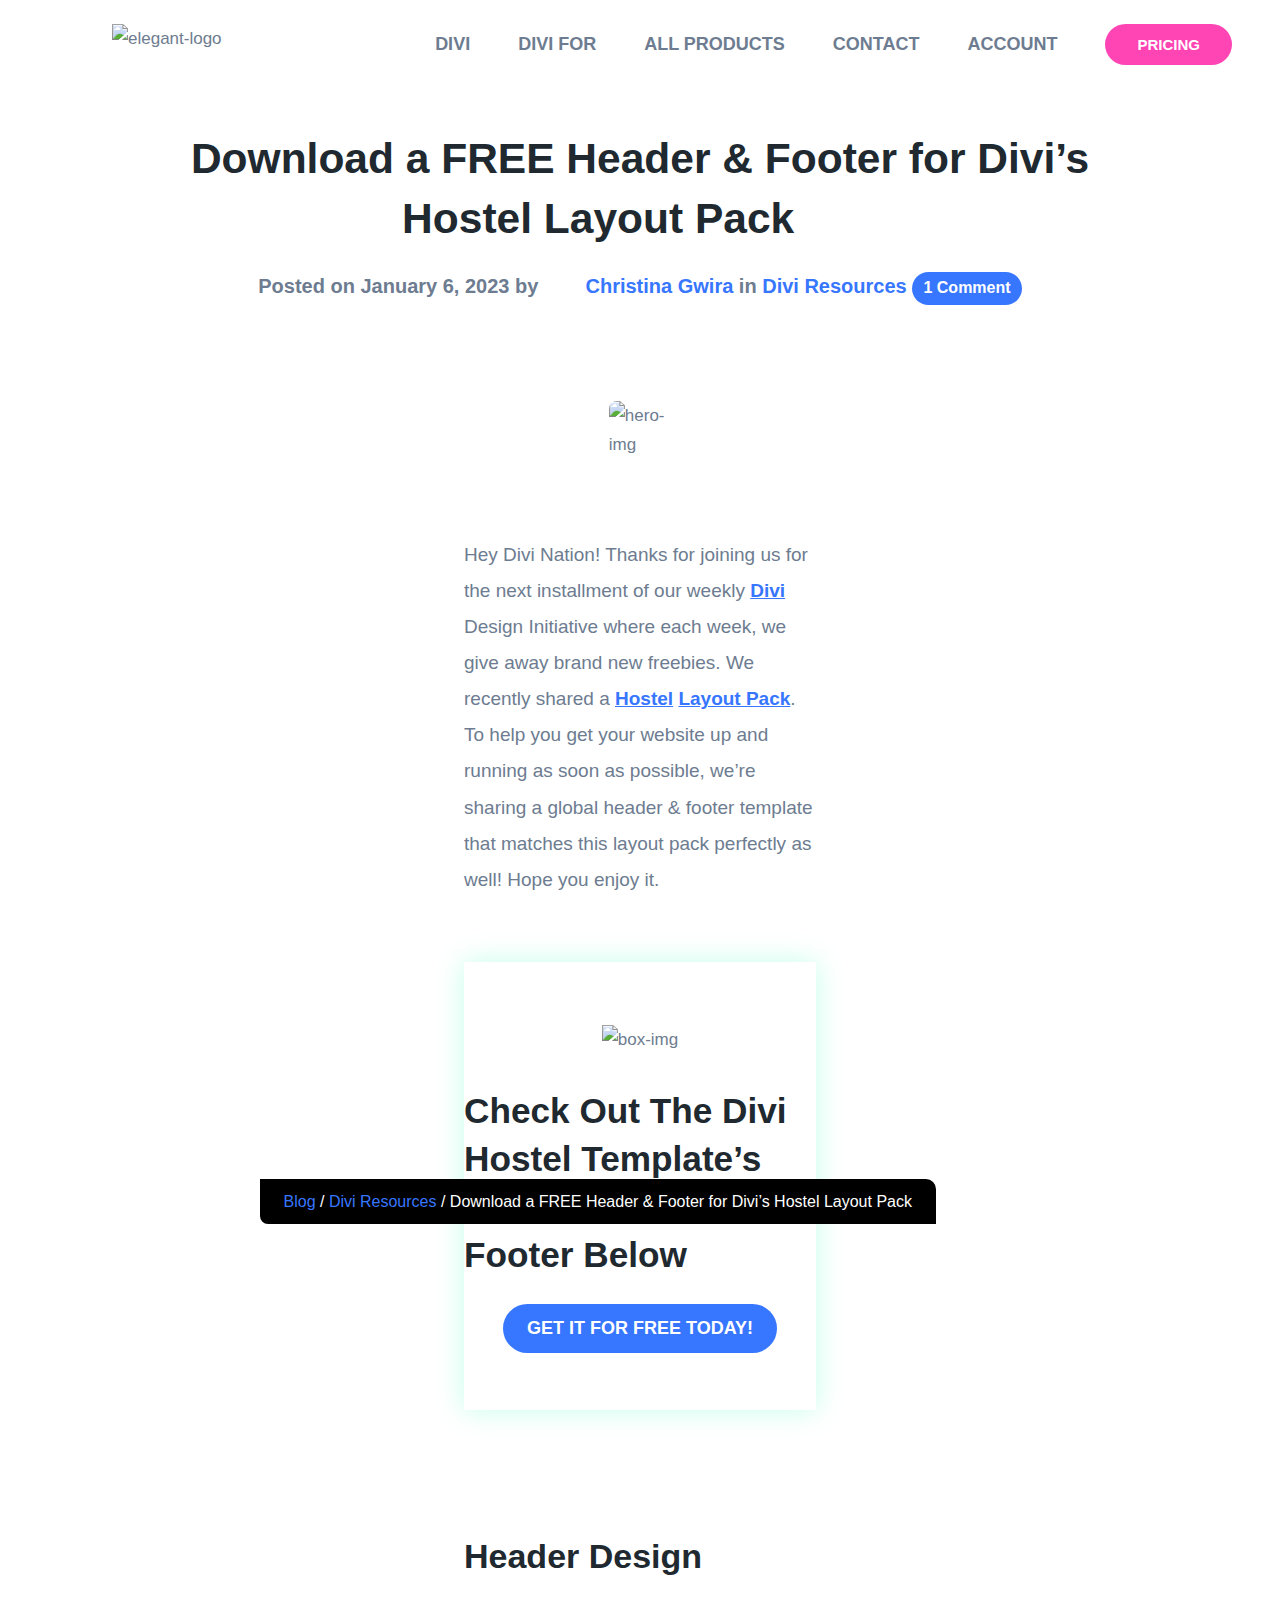
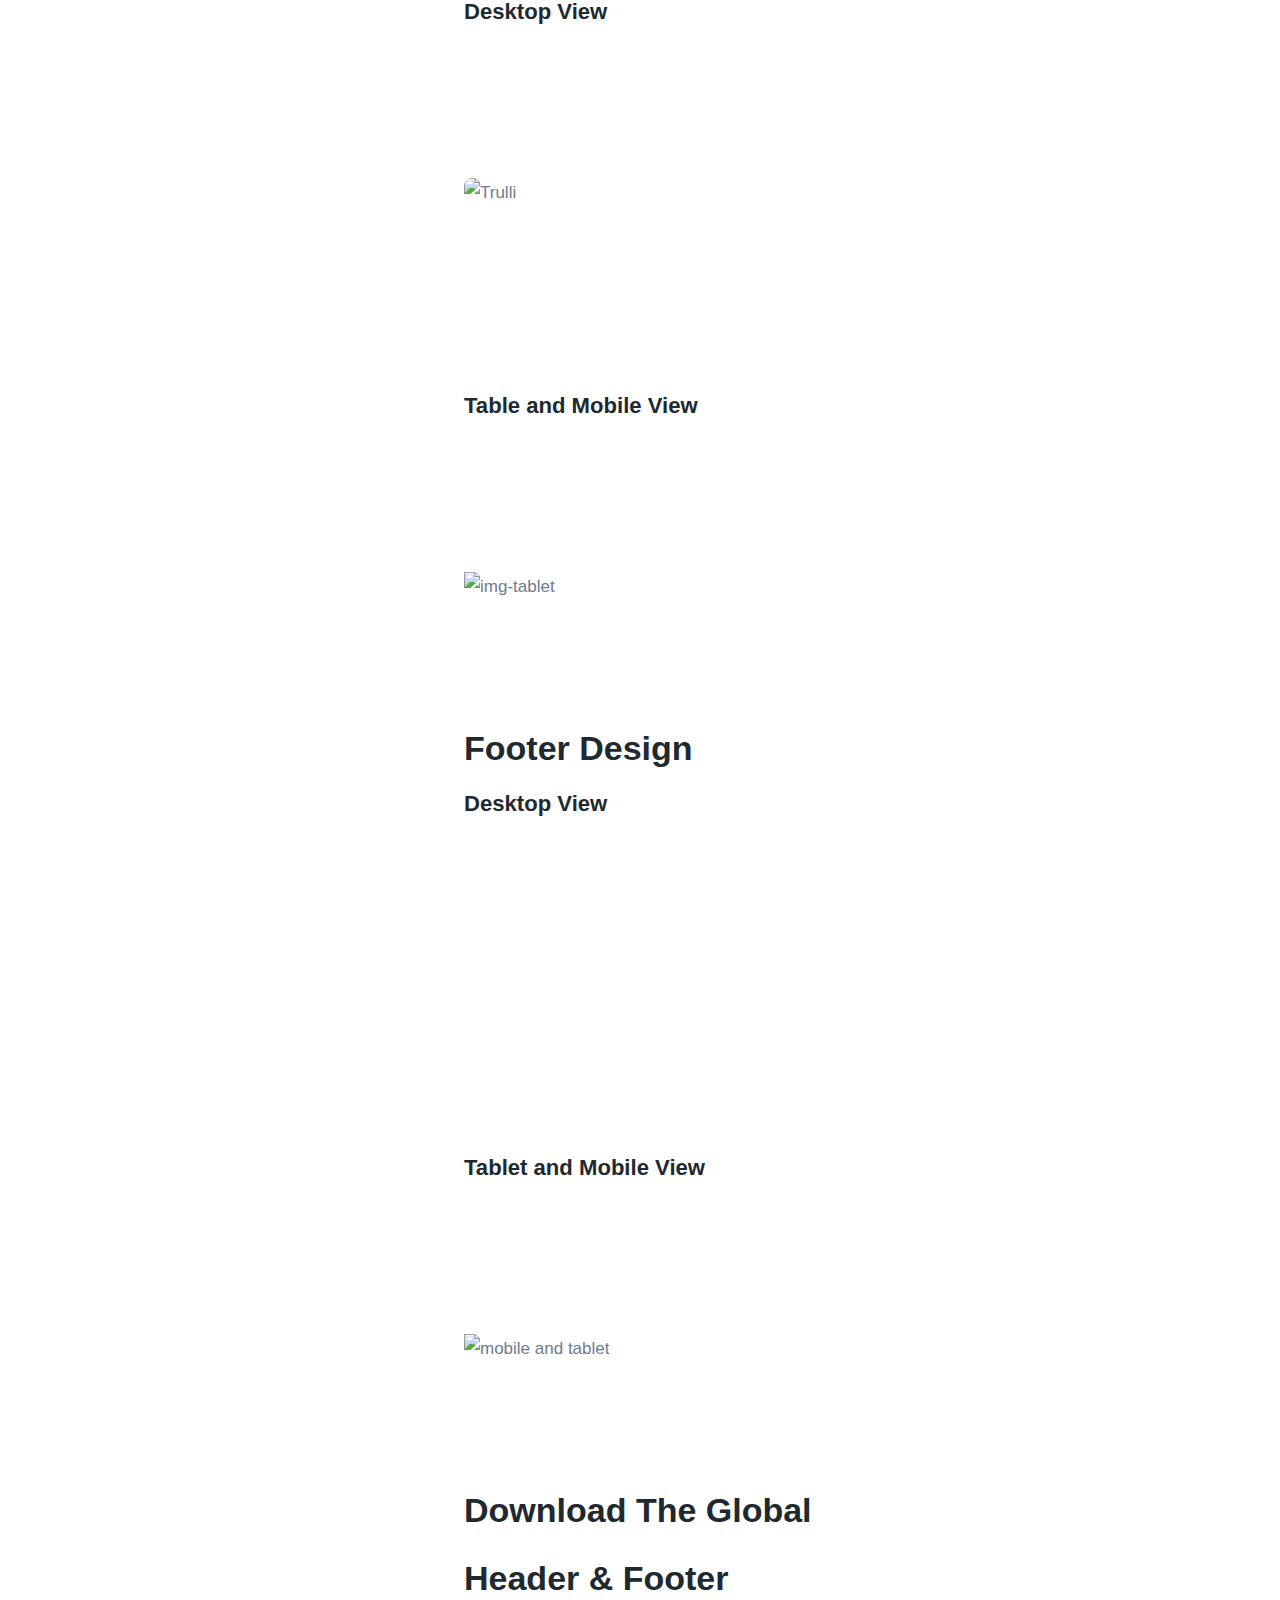
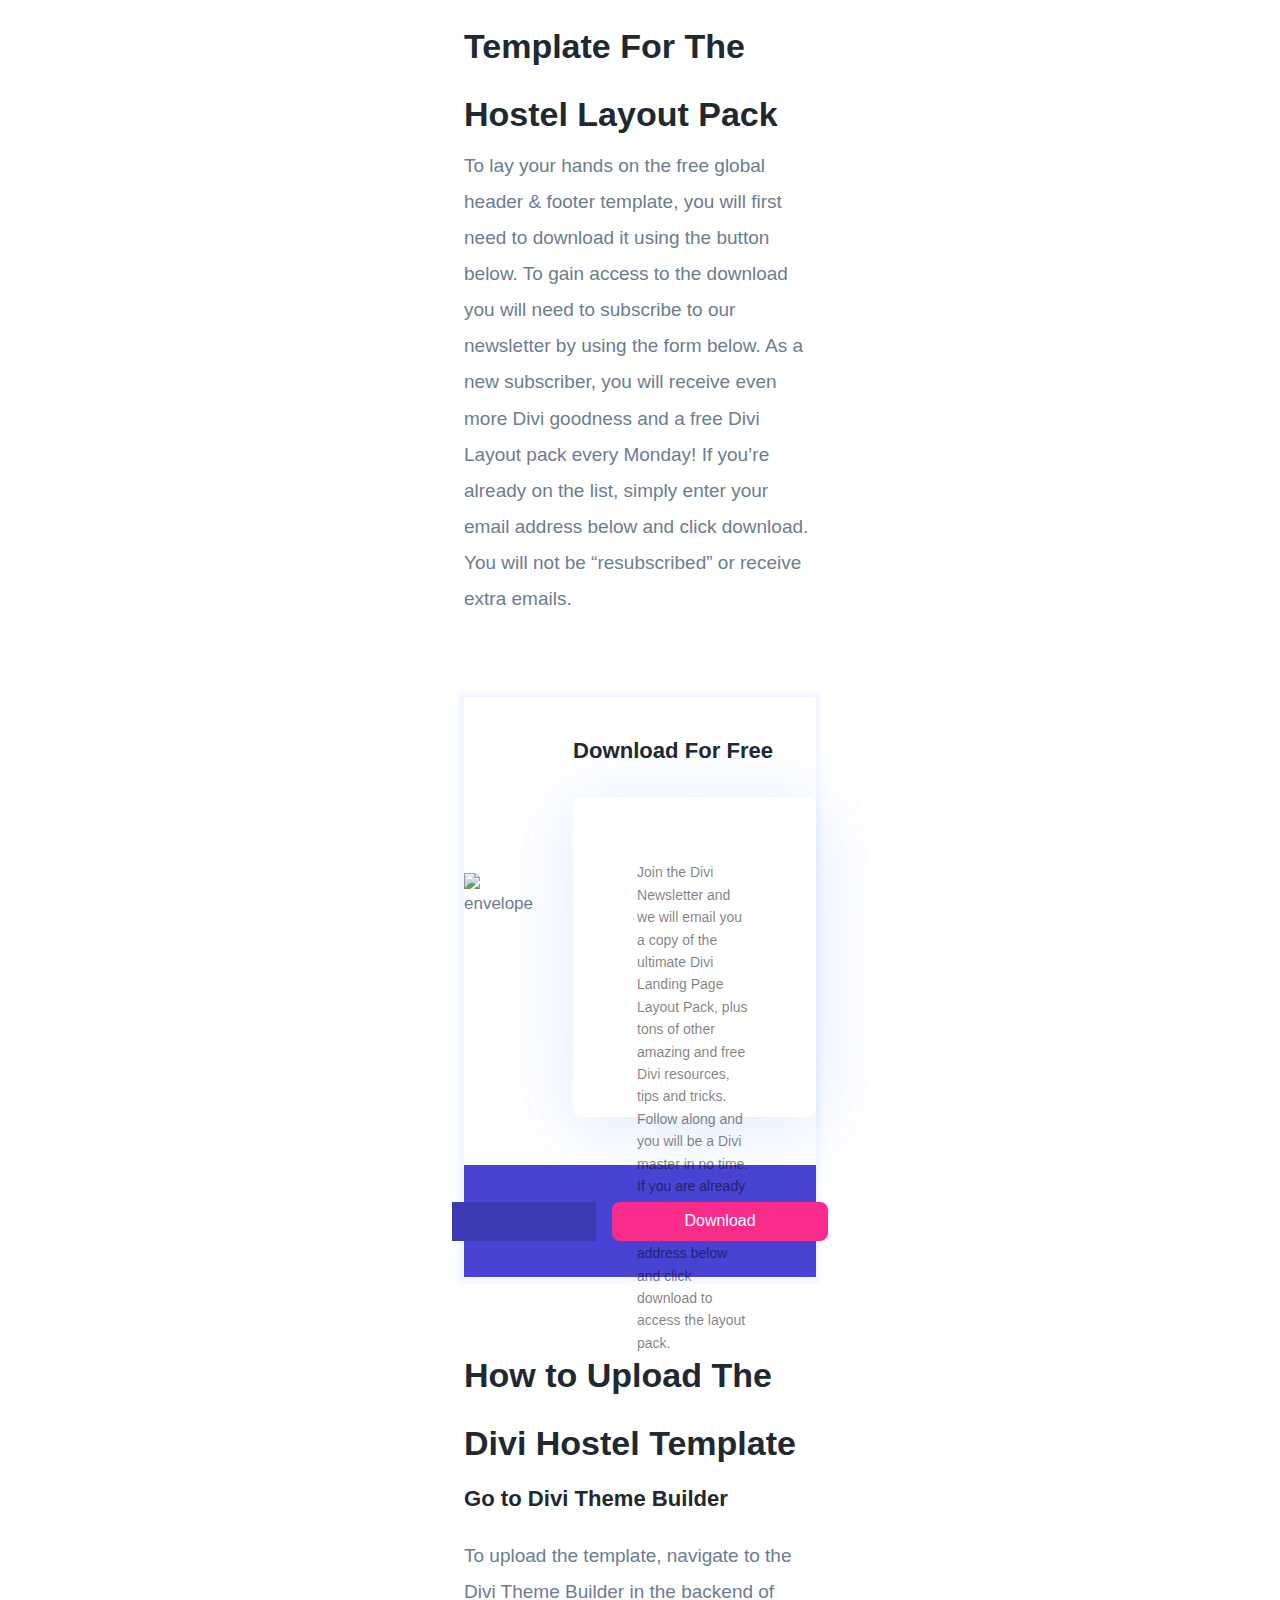
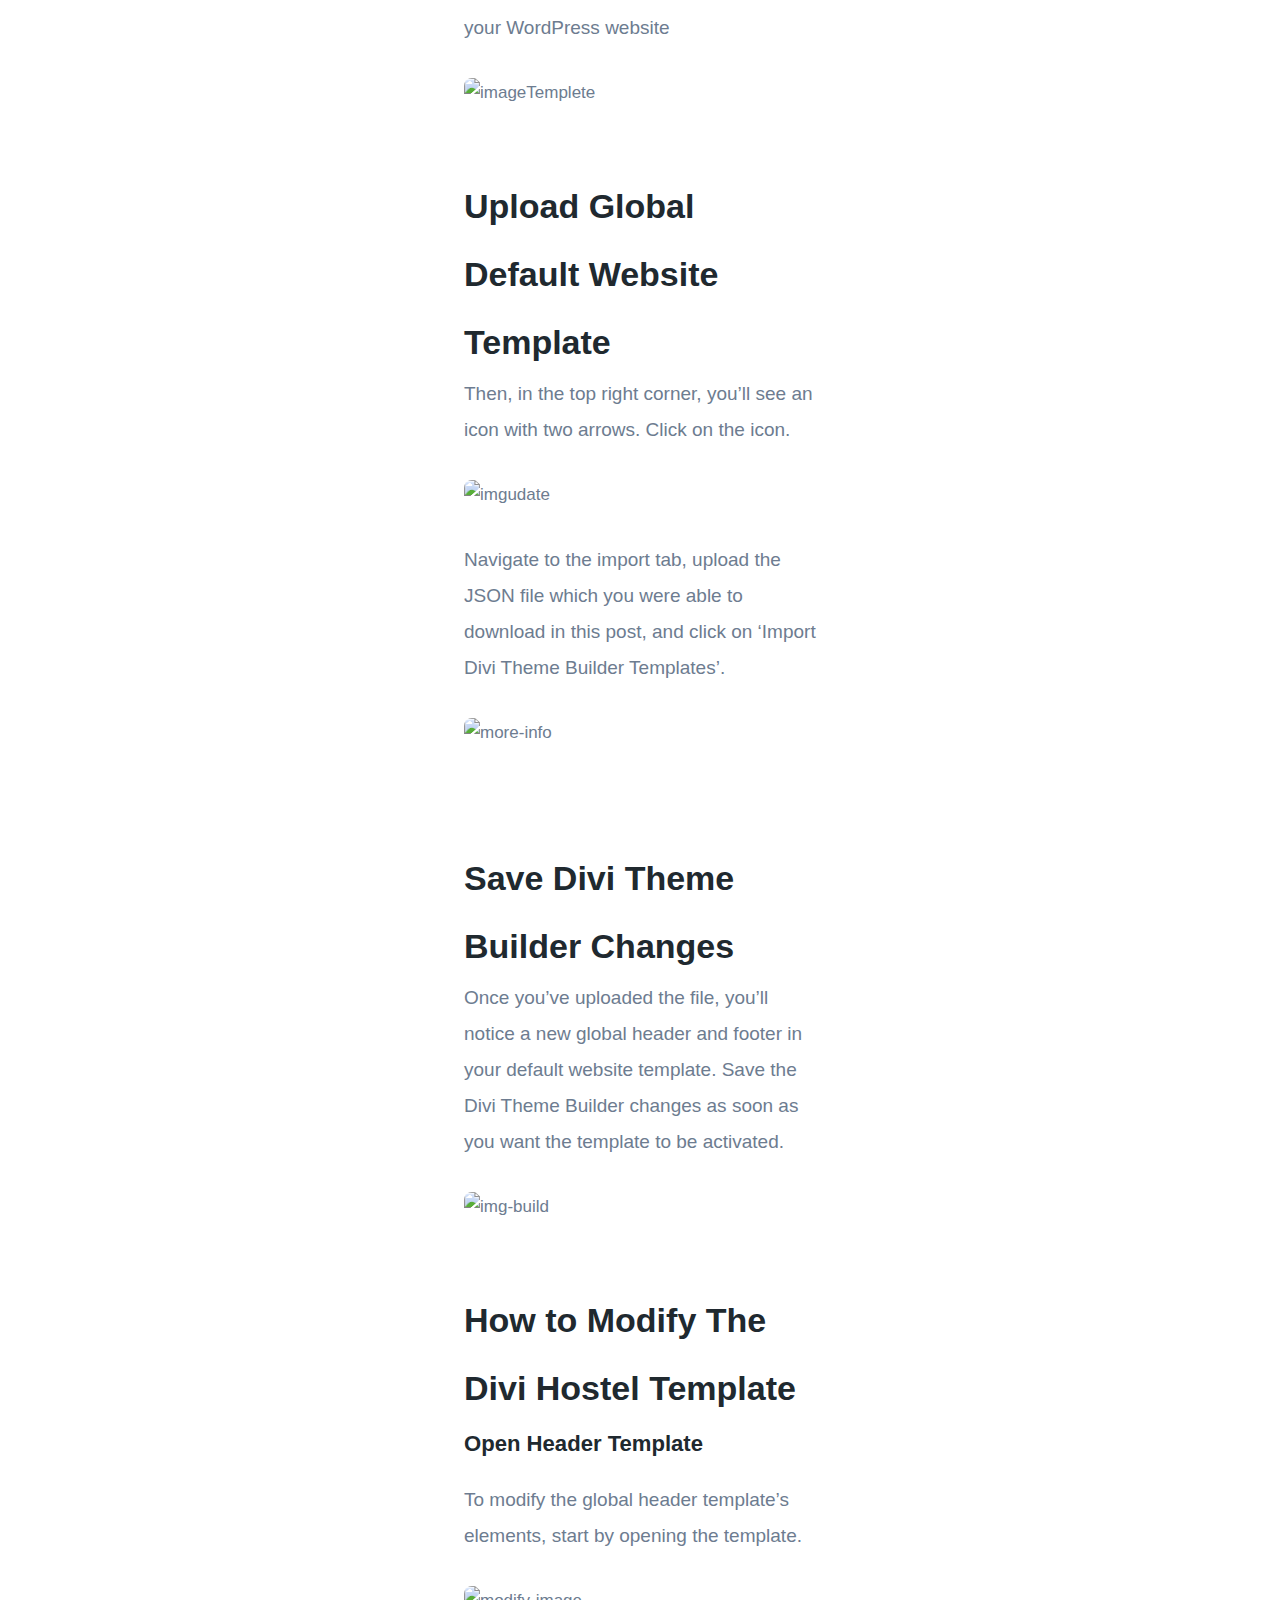
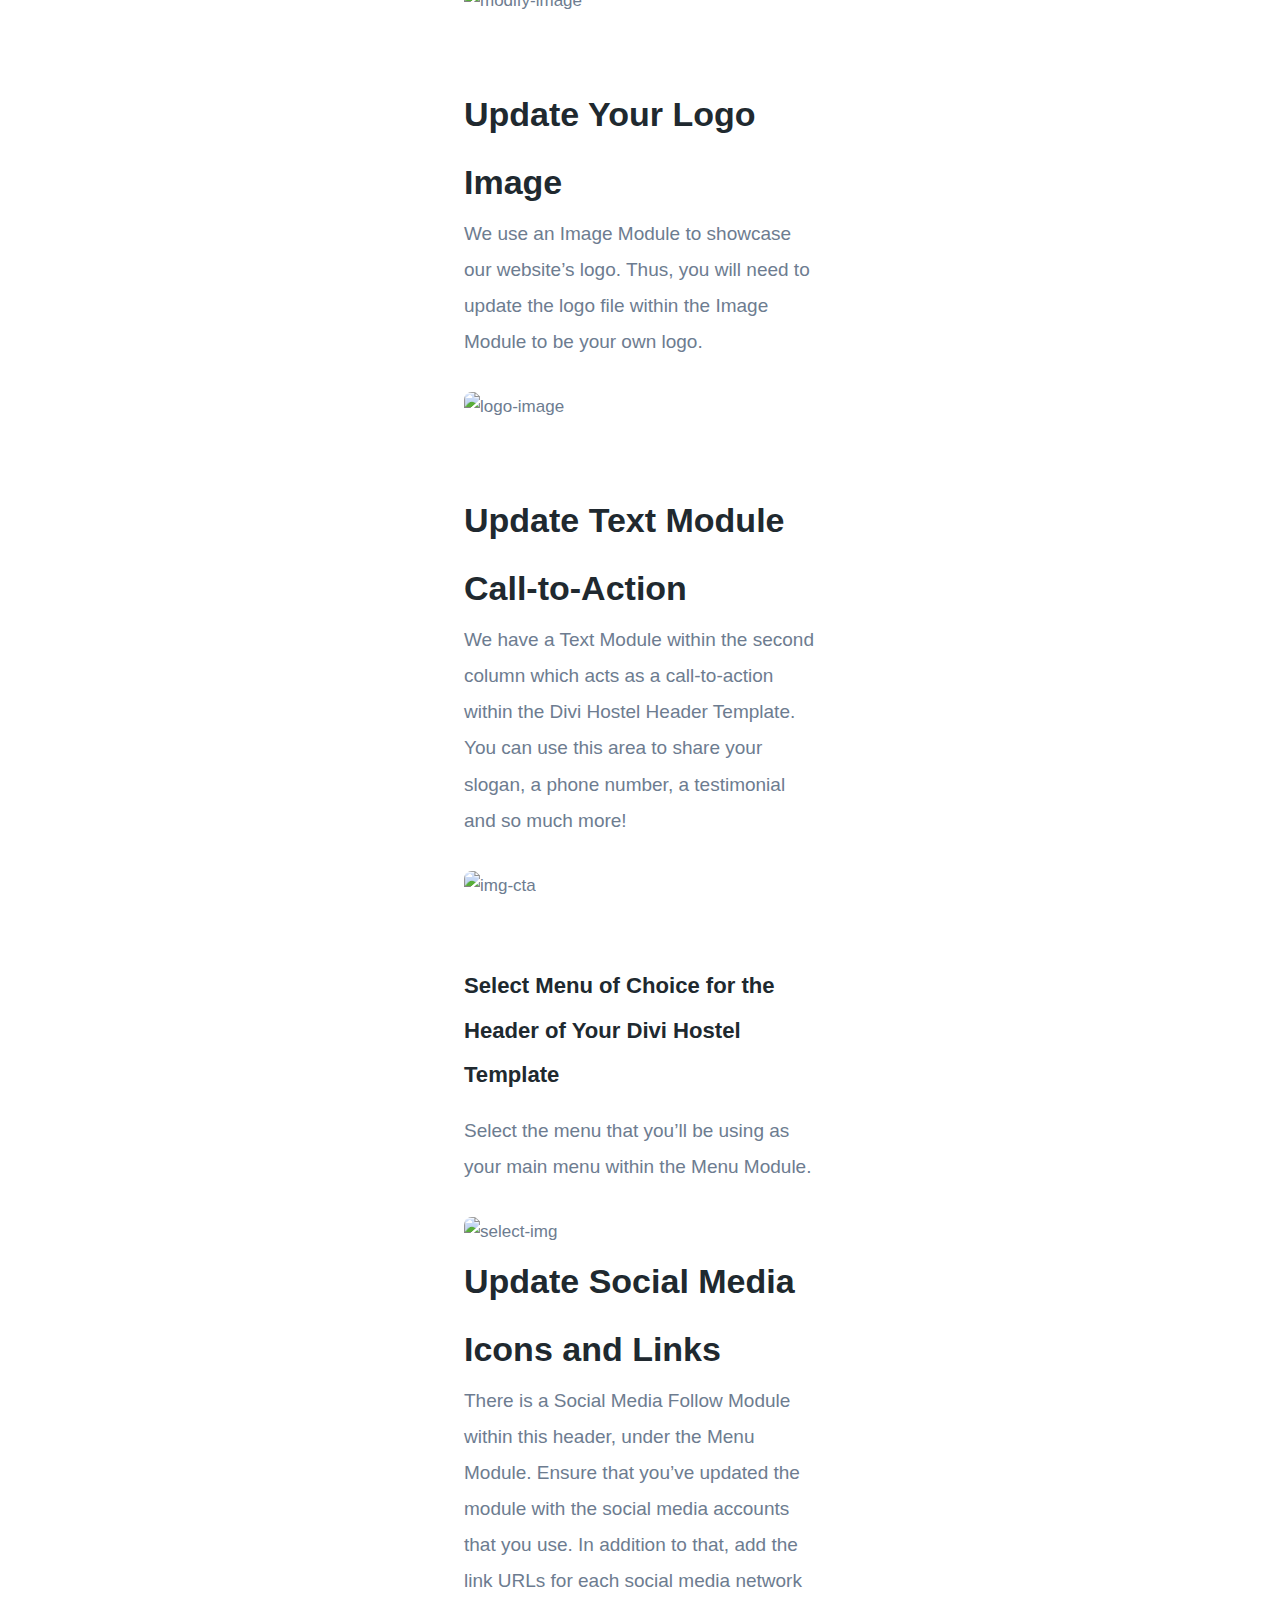
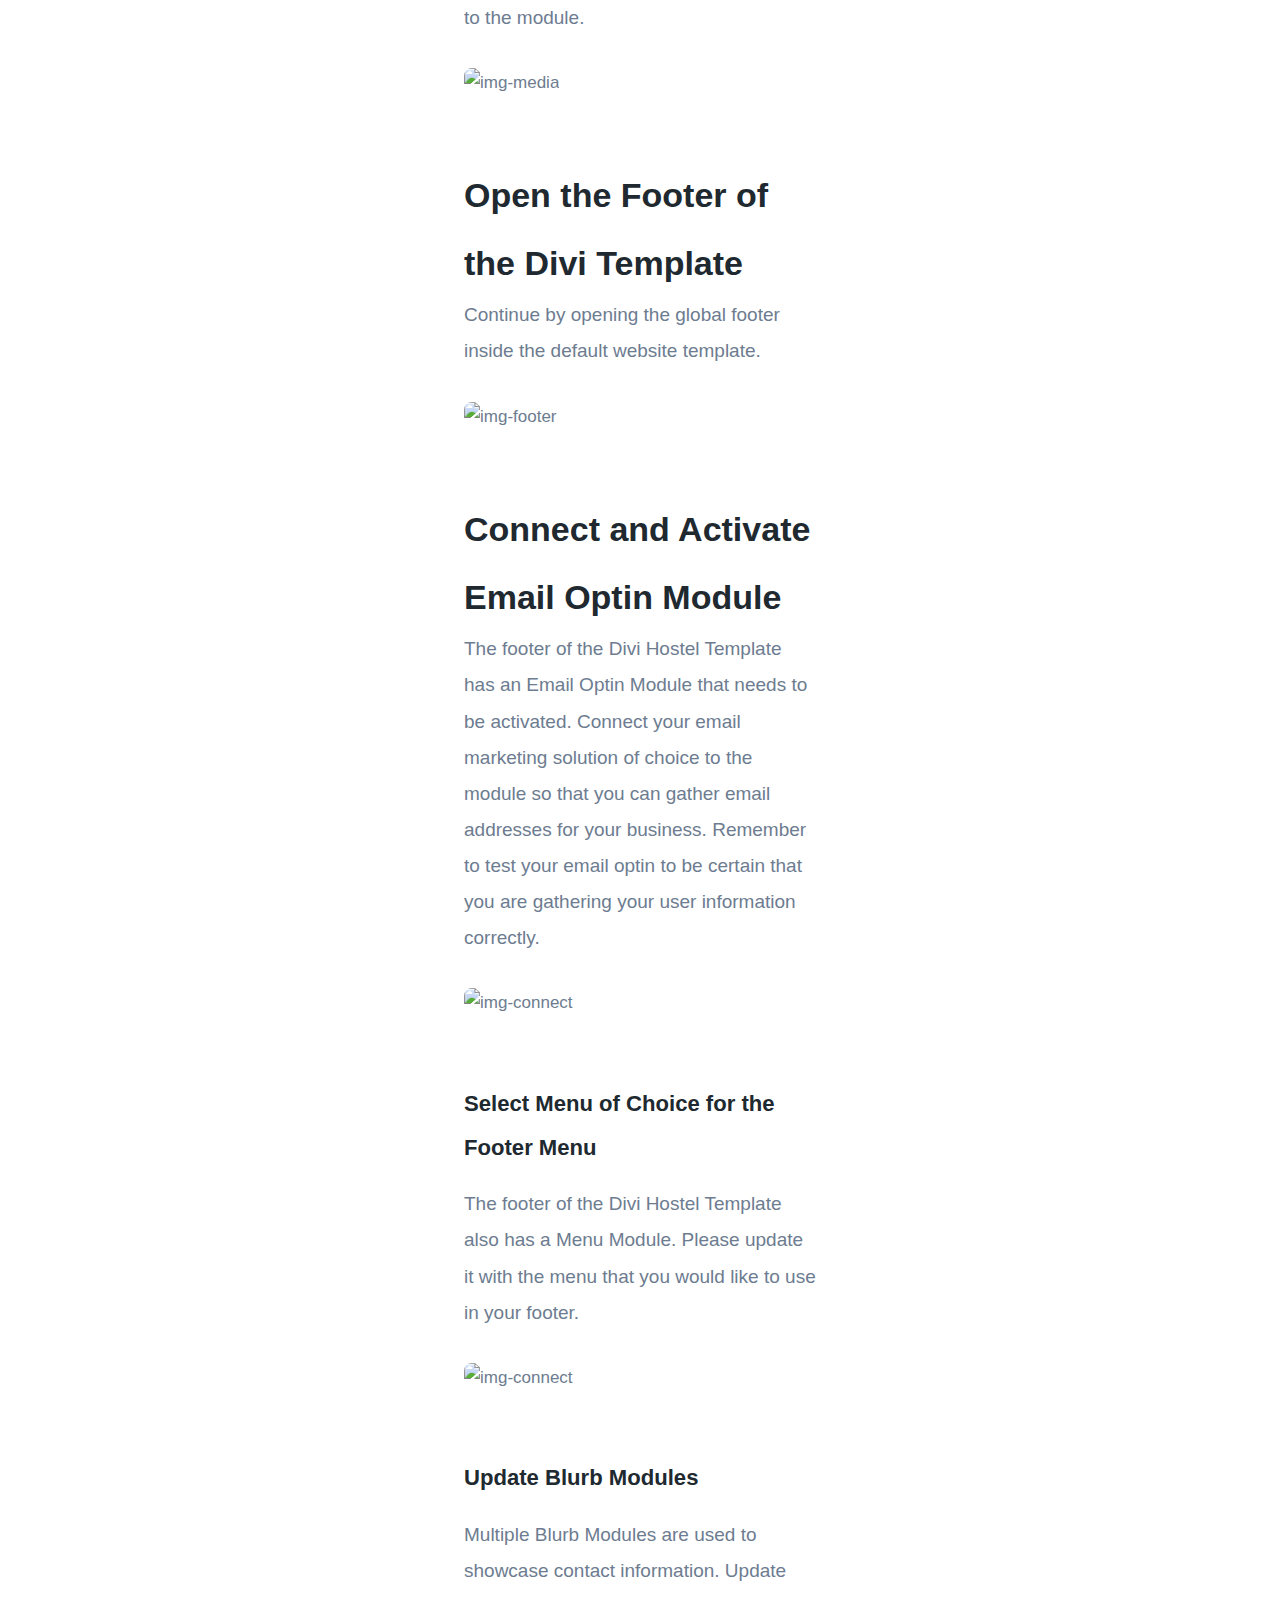
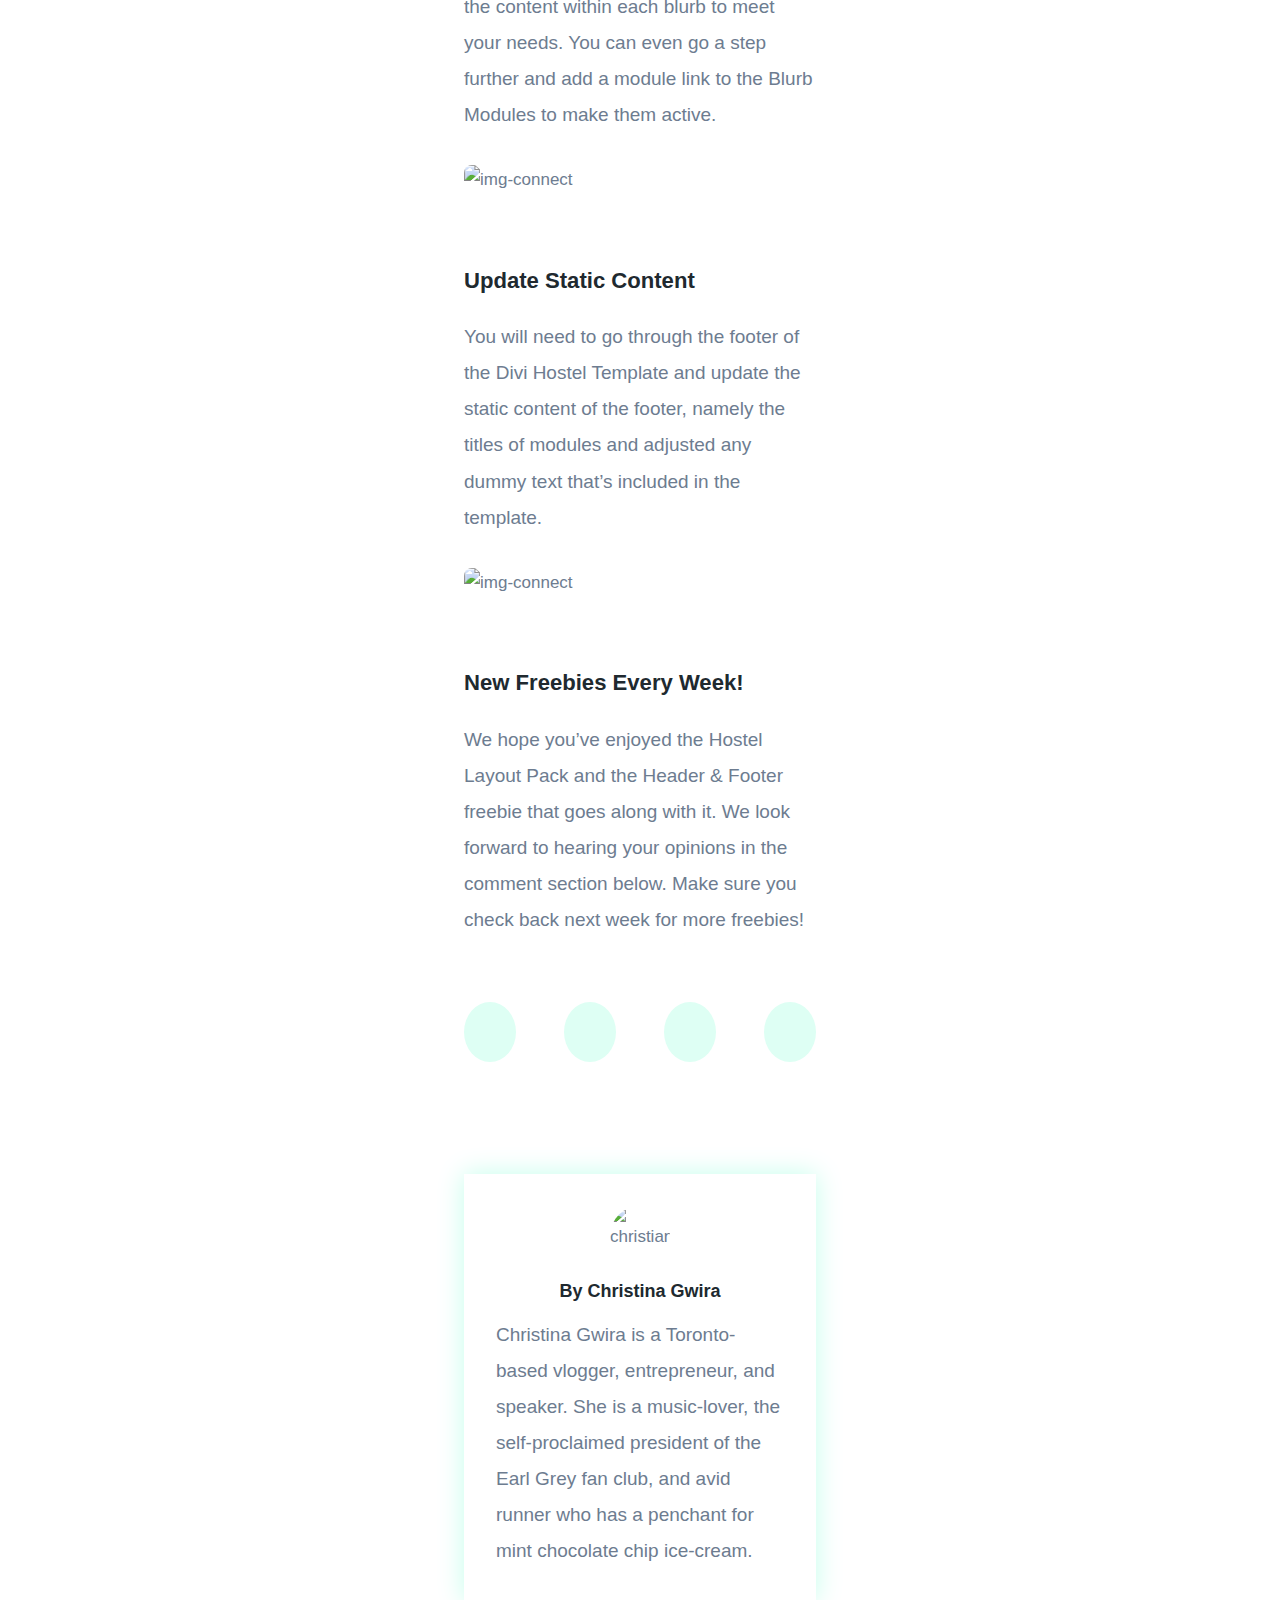
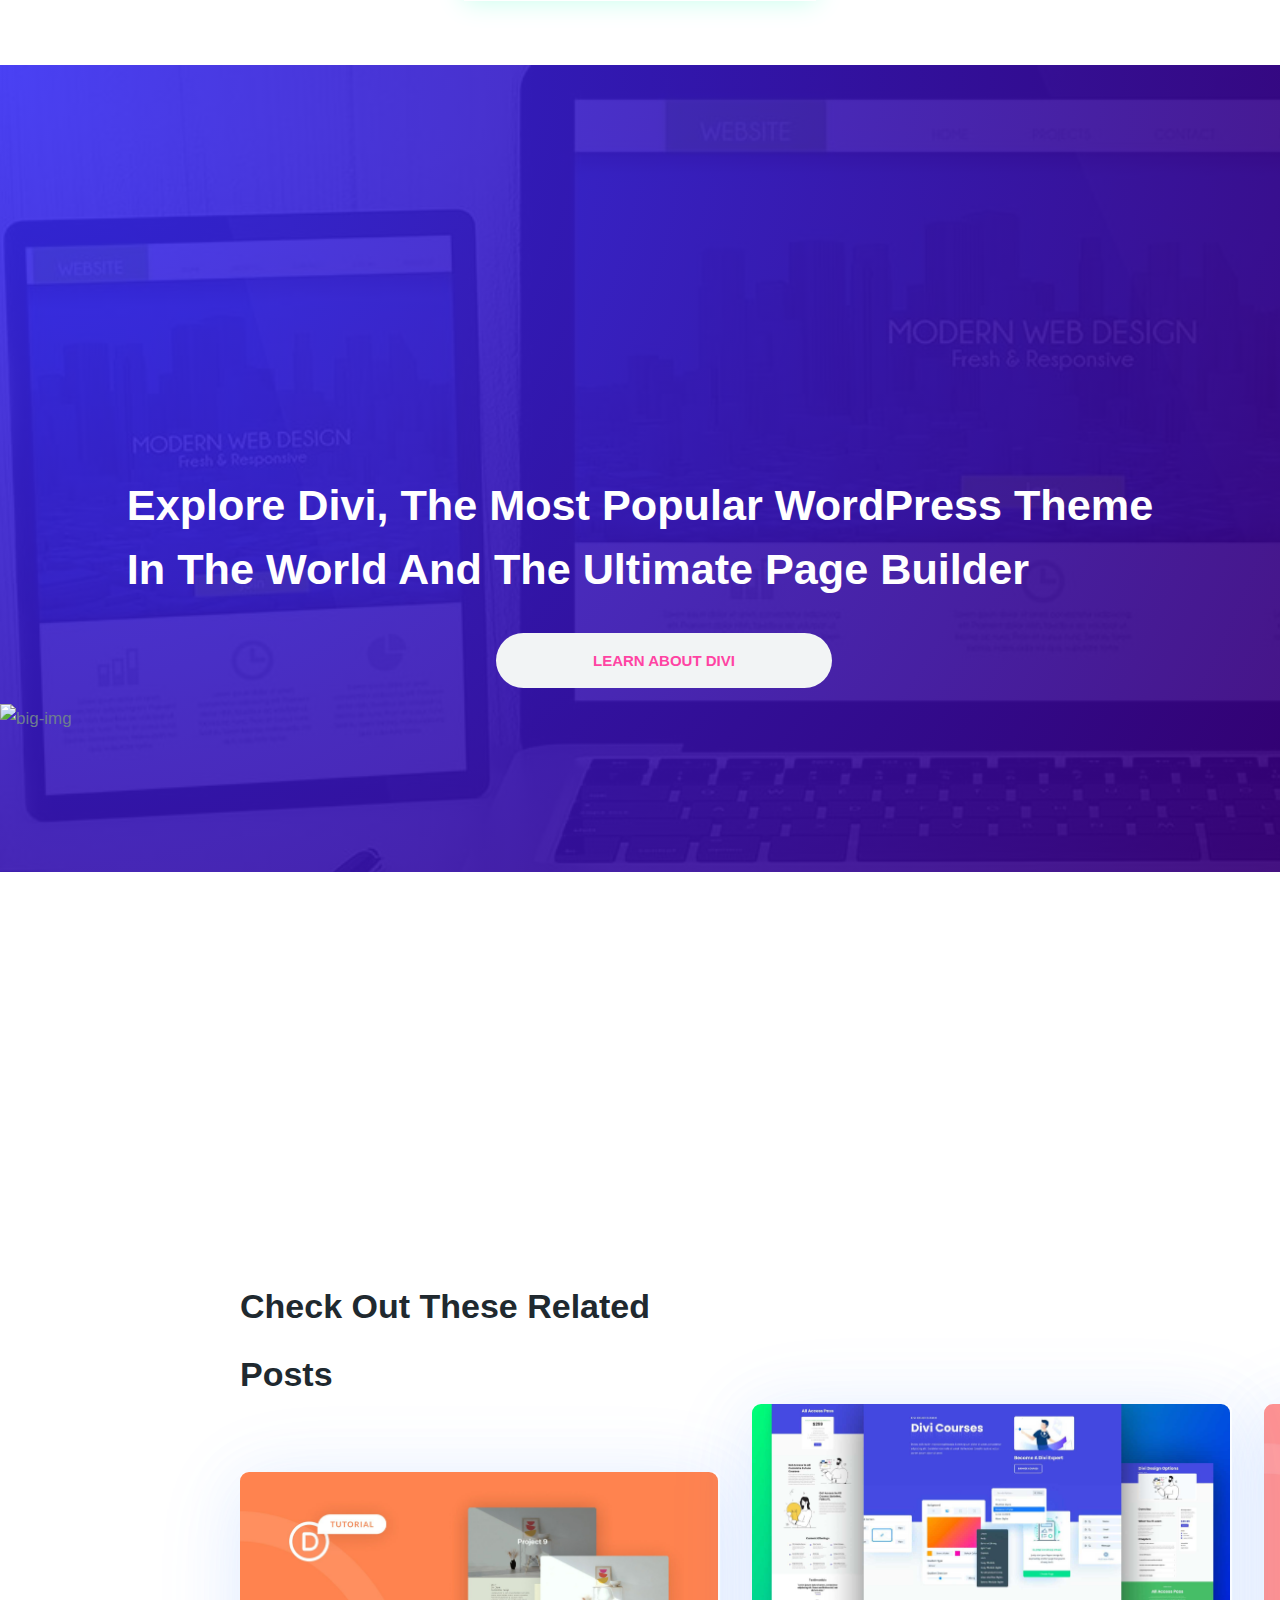
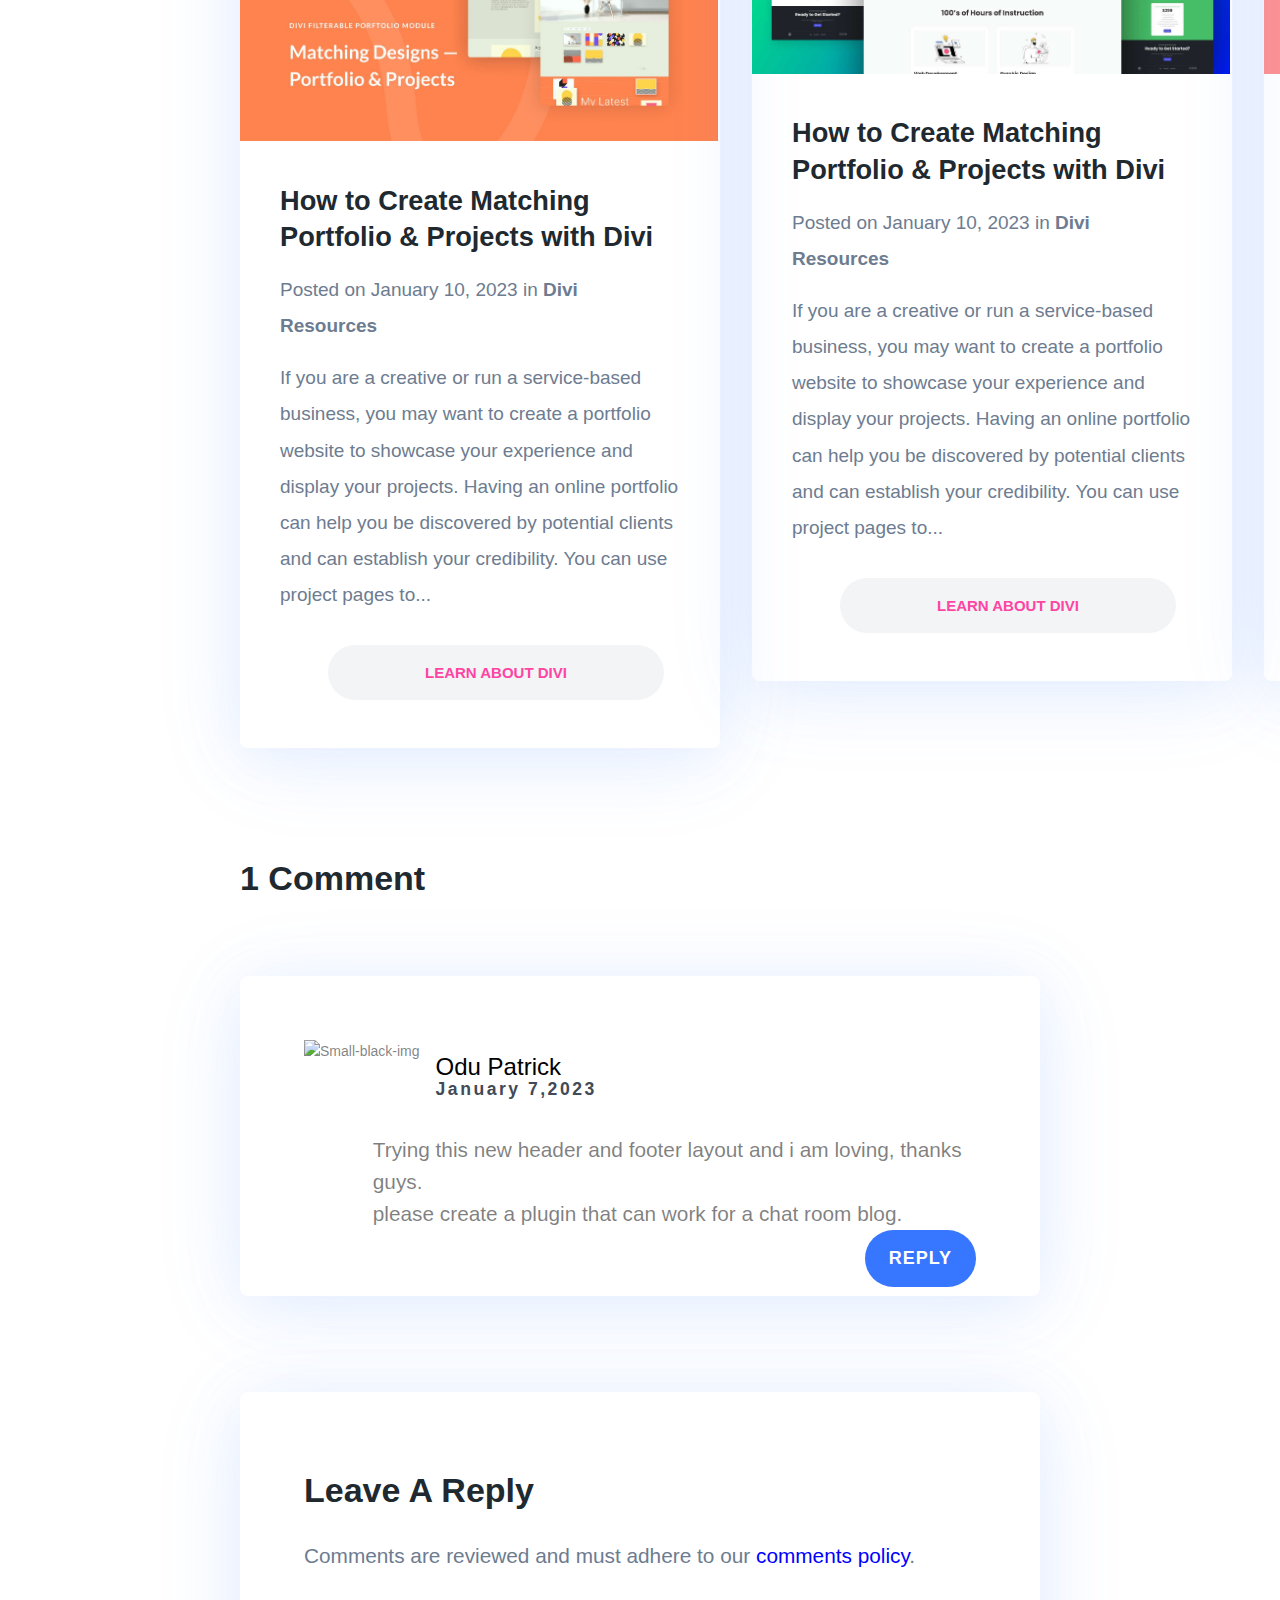
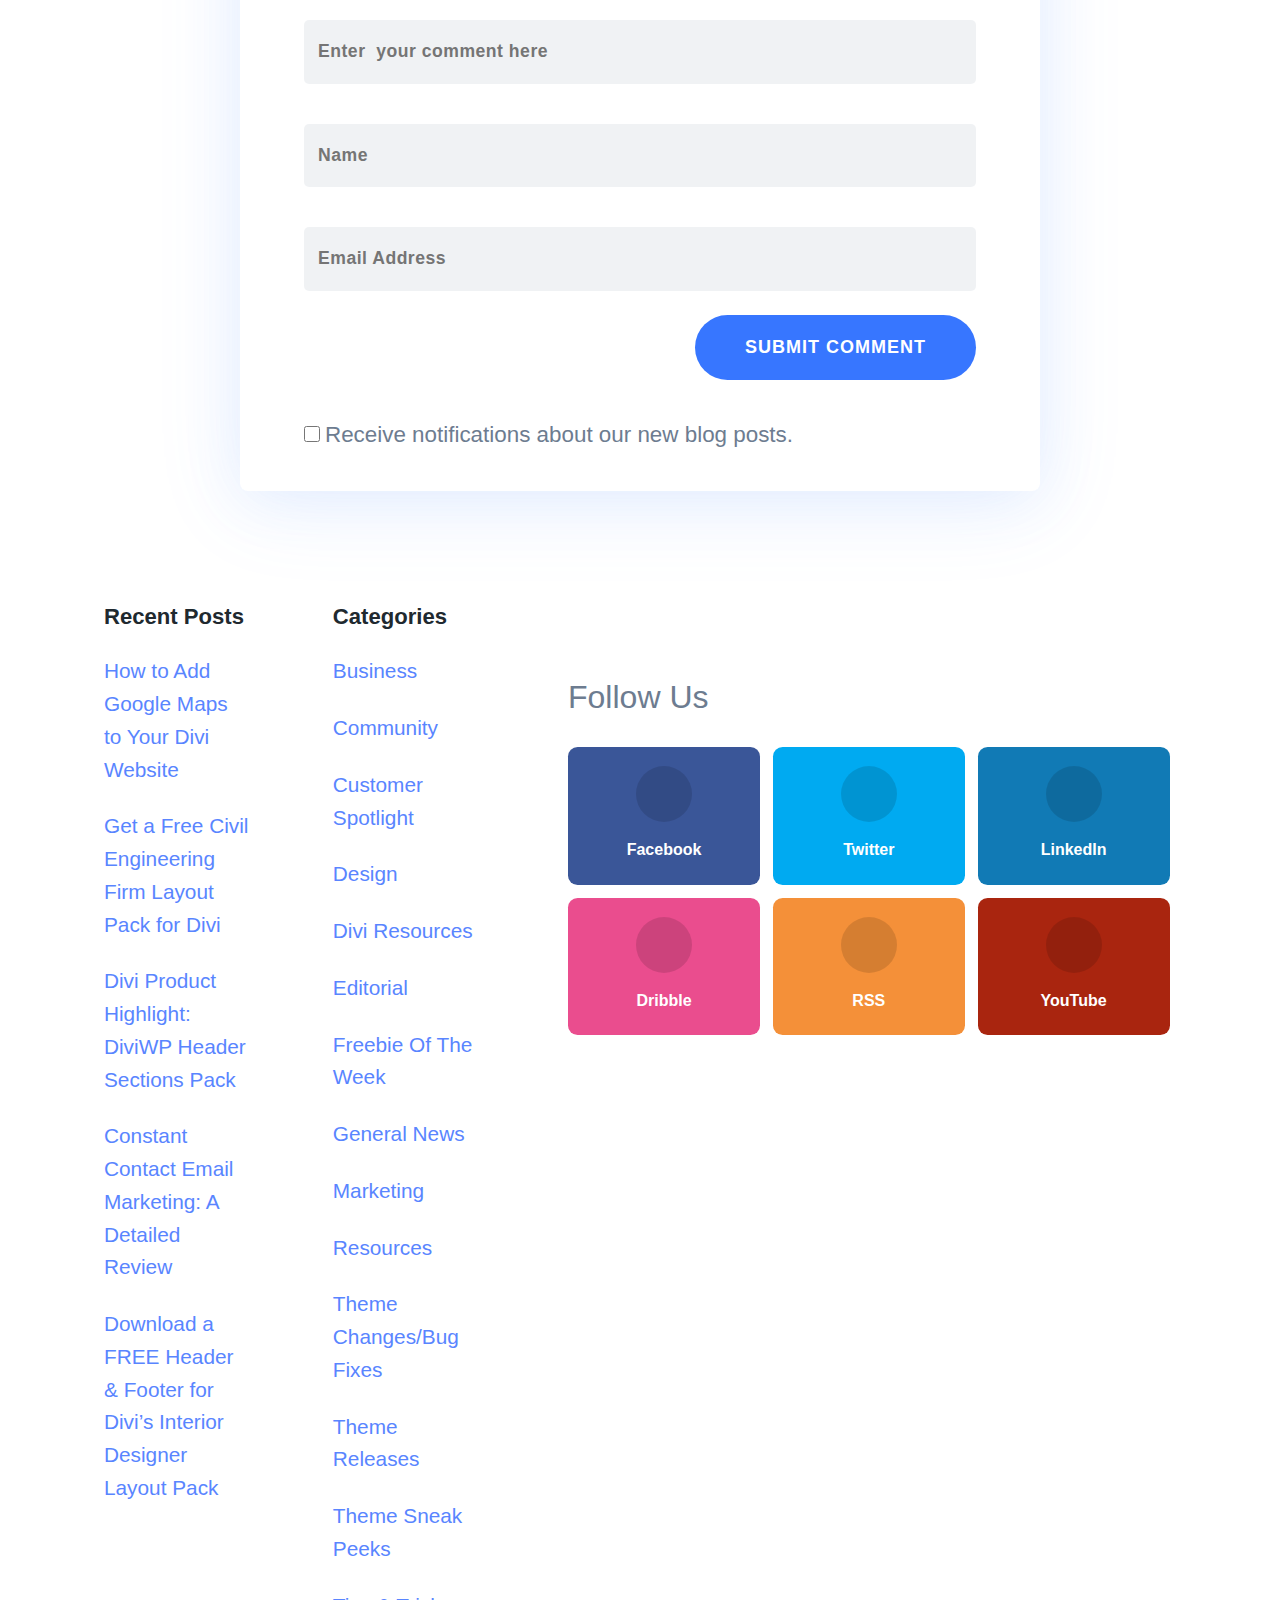
==== commit bf84cbc3: "Add files via upload" ====
--- a/My Personal Project/index.html
+++ b/My Personal Project/index.html
@@ -41,7 +41,7 @@
         /></span>
         <a class="hrefs" href="">Christina Gwira</a> in
         <a class="hrefs" href="">Divi Resources</a>
-        <a class="href" href="">Leave a Comment</a>
+        <a class="href" href="">1 Comment</a>
       </p>
       <div class="img-can">
         <img
@@ -76,11 +76,11 @@
           alt="box-img"
         />
         <h2>
-          Check Out The Divi Hostel <br />
-          <span class="spans">Template’s</span> <br />
-          Global Header & Footer Below
+          Check Out The Divi Hostel Template’s <br>
+           <span class="spans">Global Header & Footer Below</span> 
+          
         </h2>
-        <p><a href="" class="button">GET IT FOR FREE TODAY!</a></p>
+        <p><a href="" class="buttonn">GET IT FOR FREE TODAY!</a></p>
       </div>
       <div class="desktop-view">
         <h3>Header Design</h3>
--- a/My Personal Project/style.css
+++ b/My Personal Project/style.css
@@ -15,19 +15,28 @@
 header {
   display: flex;
   justify-content: space-between;
-  margin: 1.5rem 3rem 0rem 3rem;
+  margin: 1.5rem 3rem 4rem 3rem;
+}
+header img {
+  margin-left: 4rem;
+  width: 9rem;
 }
 .nav {
   display: flex;
+  align-items: center;
   gap: 3rem;
+}
+nav li a {
+  text-decoration: none;
 }
 .nav-link {
   list-style: none;
-  cursor: pointer;
+  font-size: 18px;
+  font-weight: 600;
 }
 
 h1 {
-  font-size: 2.3em;
+  font-size: 2.5em;
   line-height: 1.4em;
   max-width: 70rem;
   color: #20292f;
@@ -69,12 +78,12 @@
   margin-bottom: 4.8rem;
 }
 .more {
-  font-size: 16px;
+  font-size: 20px;
   font-weight: 600;
   overflow: hidden;
   text-overflow: ellipsis;
   white-space: nowrap;
-  margin-bottom: 6rem;
+  margin: 1.5rem 0rem 6rem 0rem;
 }
 .img2 {
   border: 2px solid #fff;
@@ -104,7 +113,7 @@
 }
 .text {
   position: absolute;
-  top: 63.4rem;
+  top: 65.6rem;
   left: 16.22rem;
 }
 .text p {
@@ -157,12 +166,11 @@
   box-shadow: 0px 0px 27px rgb(197, 255, 236);
   margin-bottom: 7rem;
 }
-.button {
+.buttonn {
   font-weight: bold;
   font-size: 18px;
   background-color: rgba(55, 118, 255, 255);
   padding: 0.9rem 1.5rem 0.9rem 1.5rem;
-
   border-radius: 100px;
   color: white;
   font-weight: 700;
@@ -173,12 +181,13 @@
   margin-left: 0px;
 }
 .spans {
-  margin-left: 7.5rem;
+  margin-left: 4rem;
 }
 h2 {
   font-size: 2.2rem;
   line-height: 3rem;
   color: #20292f;
+  margin-bottom: 2rem;
 }
 h3 {
   font-size: 2em;
@@ -348,12 +357,12 @@
   transform: scale(1.1);
   border: 2px solid rgb(187, 255, 232);
 }
-
 .Christina {
   display: flex;
   flex-direction: column;
   row-gap: 0.5rem;
   margin-bottom: 4rem;
+  padding: 2rem;
   width: 100%;
   height: 100%;
   box-shadow: 0 0 25px rgb(197, 255, 236);
@@ -434,6 +443,9 @@
   margin-top: 2rem; */
   transition: all 0.3s cubic-bezier(0.4, 0, 0.2, 1);
 }
+.background-div a {
+  text-decoration: none;
+}
 .Big-Div {
   margin: 2rem 0rem 3rem 0rem;
 }
@@ -557,6 +569,18 @@
   padding: 8px 20px;
   text-transform: uppercase;
   transition: all 0.3s cubic-bezier(0.4, 0, 0.2, 1);
+}
+
+.button {
+  font-weight: bold;
+  font-size: 18px;
+  background-color: rgba(55, 118, 255, 255);
+  padding: 0.9rem 1.5rem 0.9rem 1.5rem;
+  border-radius: 100px;
+  color: white;
+  font-weight: 700;
+  line-height: 1.6em;
+  text-decoration: none;
 }
 .divi {
   text-align: end;
@@ -646,6 +670,7 @@
 .main-article {
   display: flex;
   flex-direction: row;
+  align-items: flex-start;
   column-gap: 2rem;
   margin-left: 4.9rem;
   margin-right: 4.9rem;
@@ -688,7 +713,7 @@
 }
 
 .section-follow {
-  max-width: 47rem;
+  max-width: 42rem;
   margin: 0 auto;
   padding: 6rem 2rem;
   display: grid;
@@ -777,8 +802,8 @@
 .follow-card div {
   font-size: 2rem;
   background-color: rgba(0, 0, 0, 0.125);
-  width: 4.5rem;
-  height: 4.5rem;
+  width: 3.5rem;
+  height: 3.5rem;
   border-radius: 50%;
 
   display: flex;
@@ -787,7 +812,7 @@
 }
 
 .follow-card p {
-  font-size: 1.5rem;
+  font-size: 1rem;
   font-weight: 600;
 }
 
@@ -938,16 +963,43 @@
 .color {
   border-radius: 8px;
   color: #fff;
-  /* display: block; */
+  font-size: 13px;
   font-weight: 700;
   line-height: 1.3em;
-  padding: 8px 16px;
+  padding: 9px 16px;
+  margin-left: 1rem;
   right: 0;
   text-transform: none;
   transform: perspective(50em) translateX(100%);
   transform-origin: 0 50%;
   width: 180px;
   z-index: 2;
+}
+
+.purple-color {
+  color: #fff;
+  background-color: purple;
+}
+.purple-color:before {
+  border-radius: 4px;
+  height: 15px;
+  left: -3px;
+  top: 4px;
+  width: 15px;
+  background: purple;
+  border-radius: 4px;
+  content: "";
+  display: block;
+  height: 25px;
+  left: 24.3rem;
+  position: absolute;
+  top: 1495.12rem;
+  transform: rotate(45deg);
+  width: 25px;
+  z-index: -1;
+}
+.green-color {
+  background: #34dd87;
 }
 .green-color:before {
   border-radius: 4px;
@@ -960,19 +1012,12 @@
   content: "";
   display: block;
   height: 25px;
-  left: -4px;
+  left: 43rem;
   position: absolute;
-  top: 15px;
+  top: 1515.12rem;
   transform: rotate(45deg);
   width: 25px;
   z-index: -1;
-}
-.purple-color {
-  color: #fff;
-  background-color: purple;
-}
-.green-color {
-  background: #34dd87;
 }
 footer {
   max-width: 52.5rem;
@@ -1002,7 +1047,7 @@
   font-weight: 700;
   word-spacing: 0.2rem;
   position: absolute;
-  top: 1514rem;
+  top: 1534rem;
   left: -14rem;
   text-align: center;
   padding-top: 1rem;
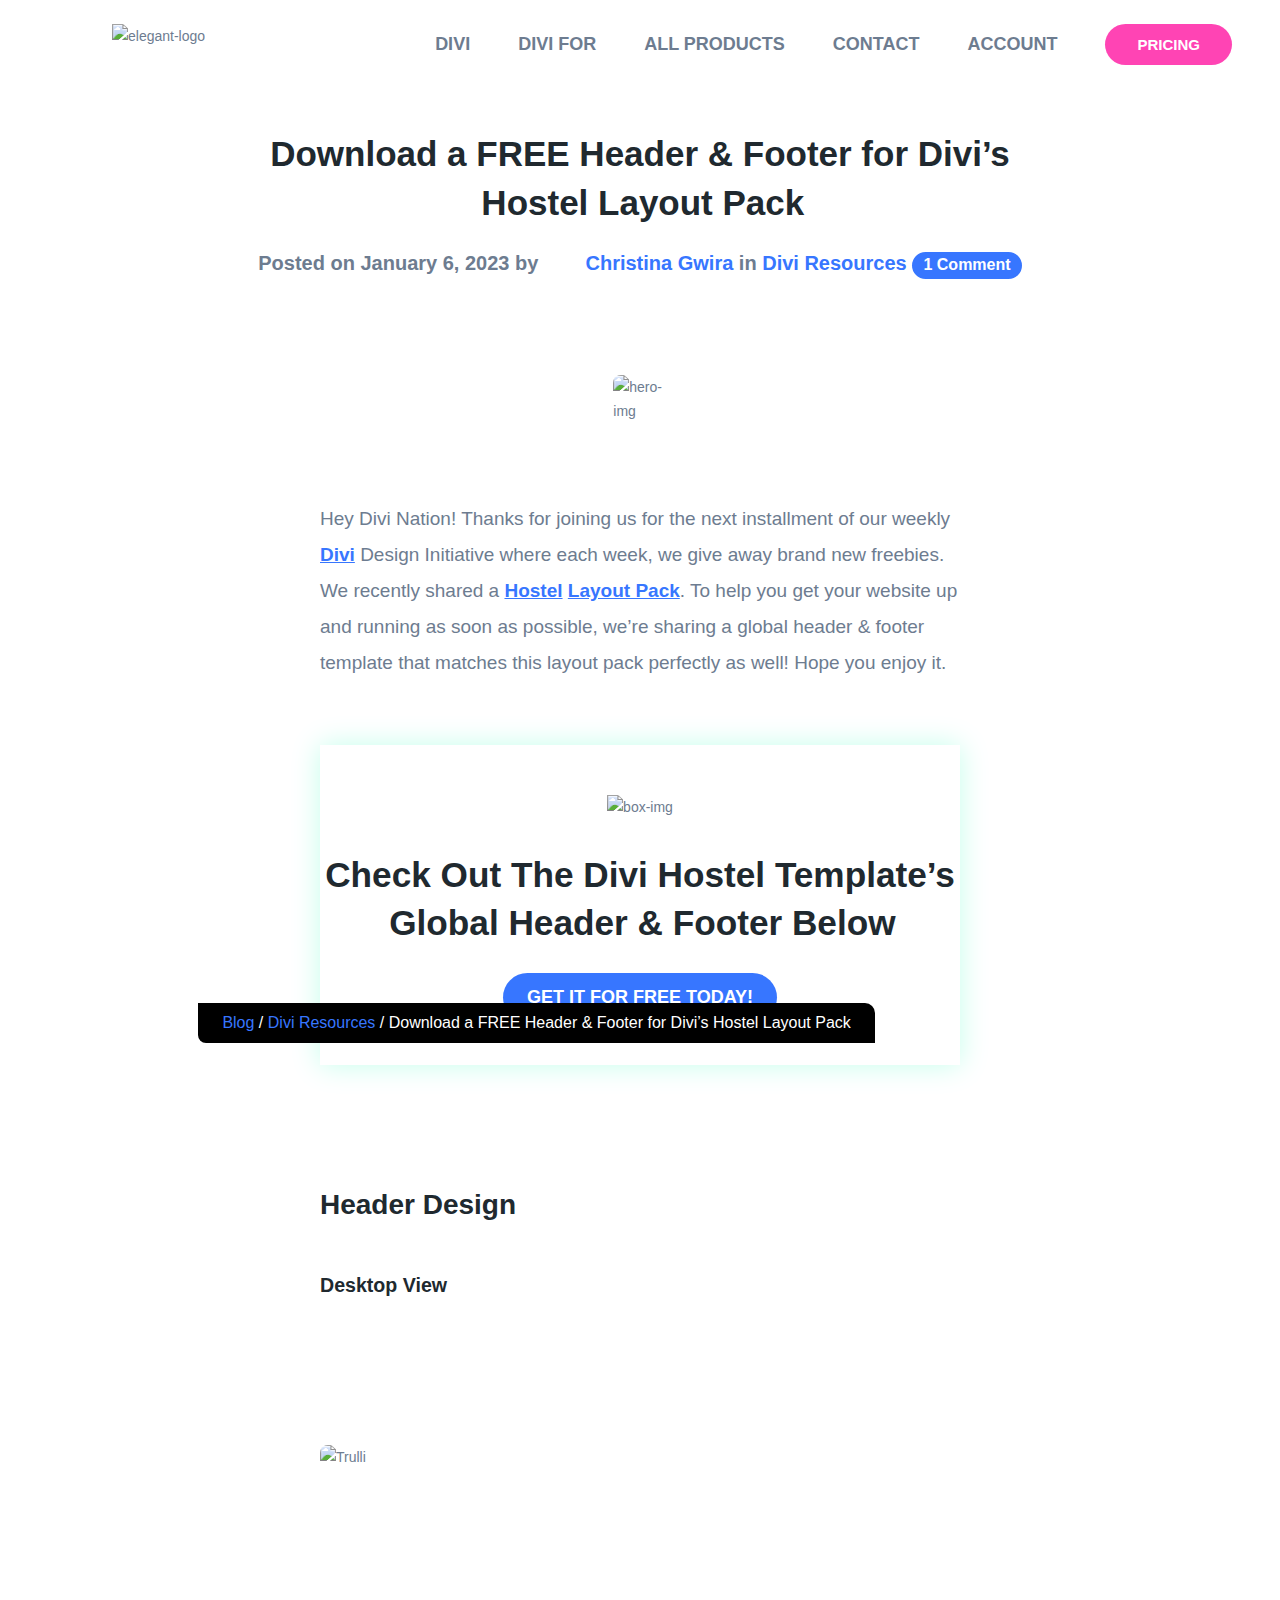
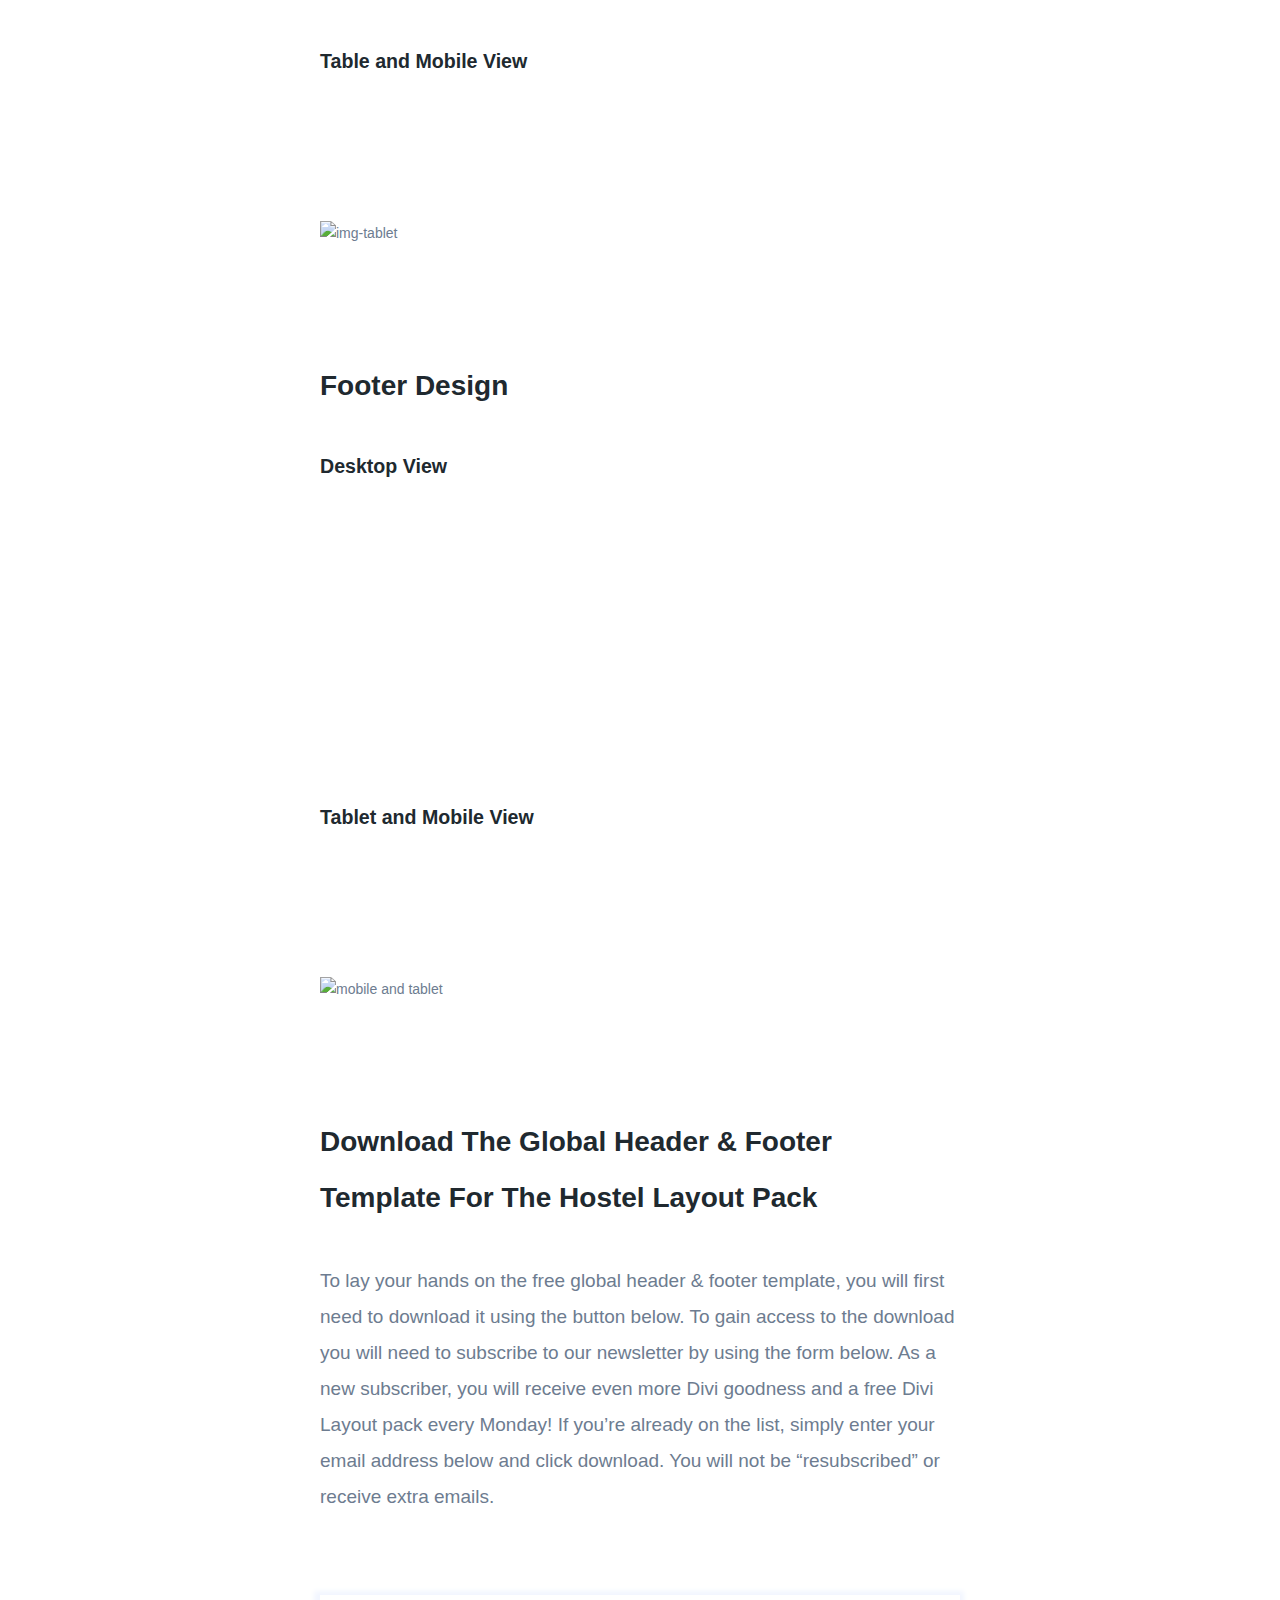
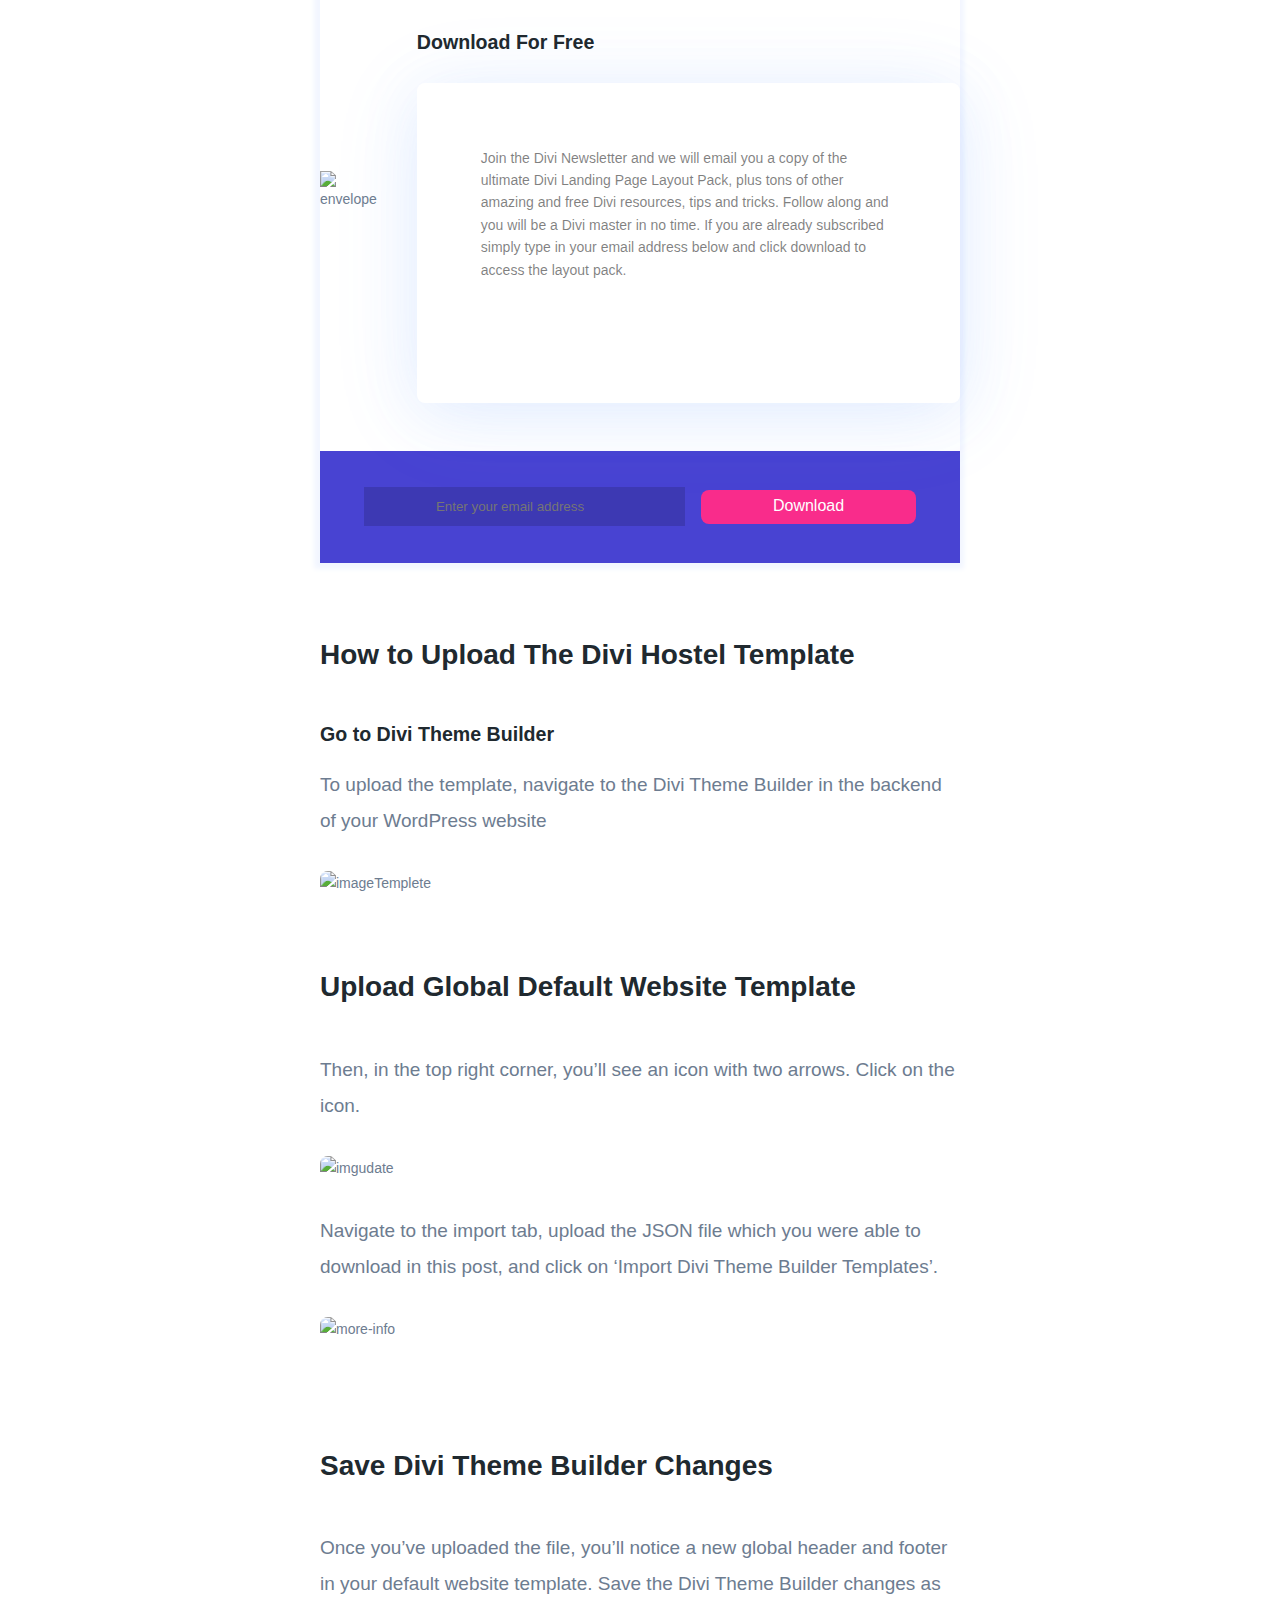
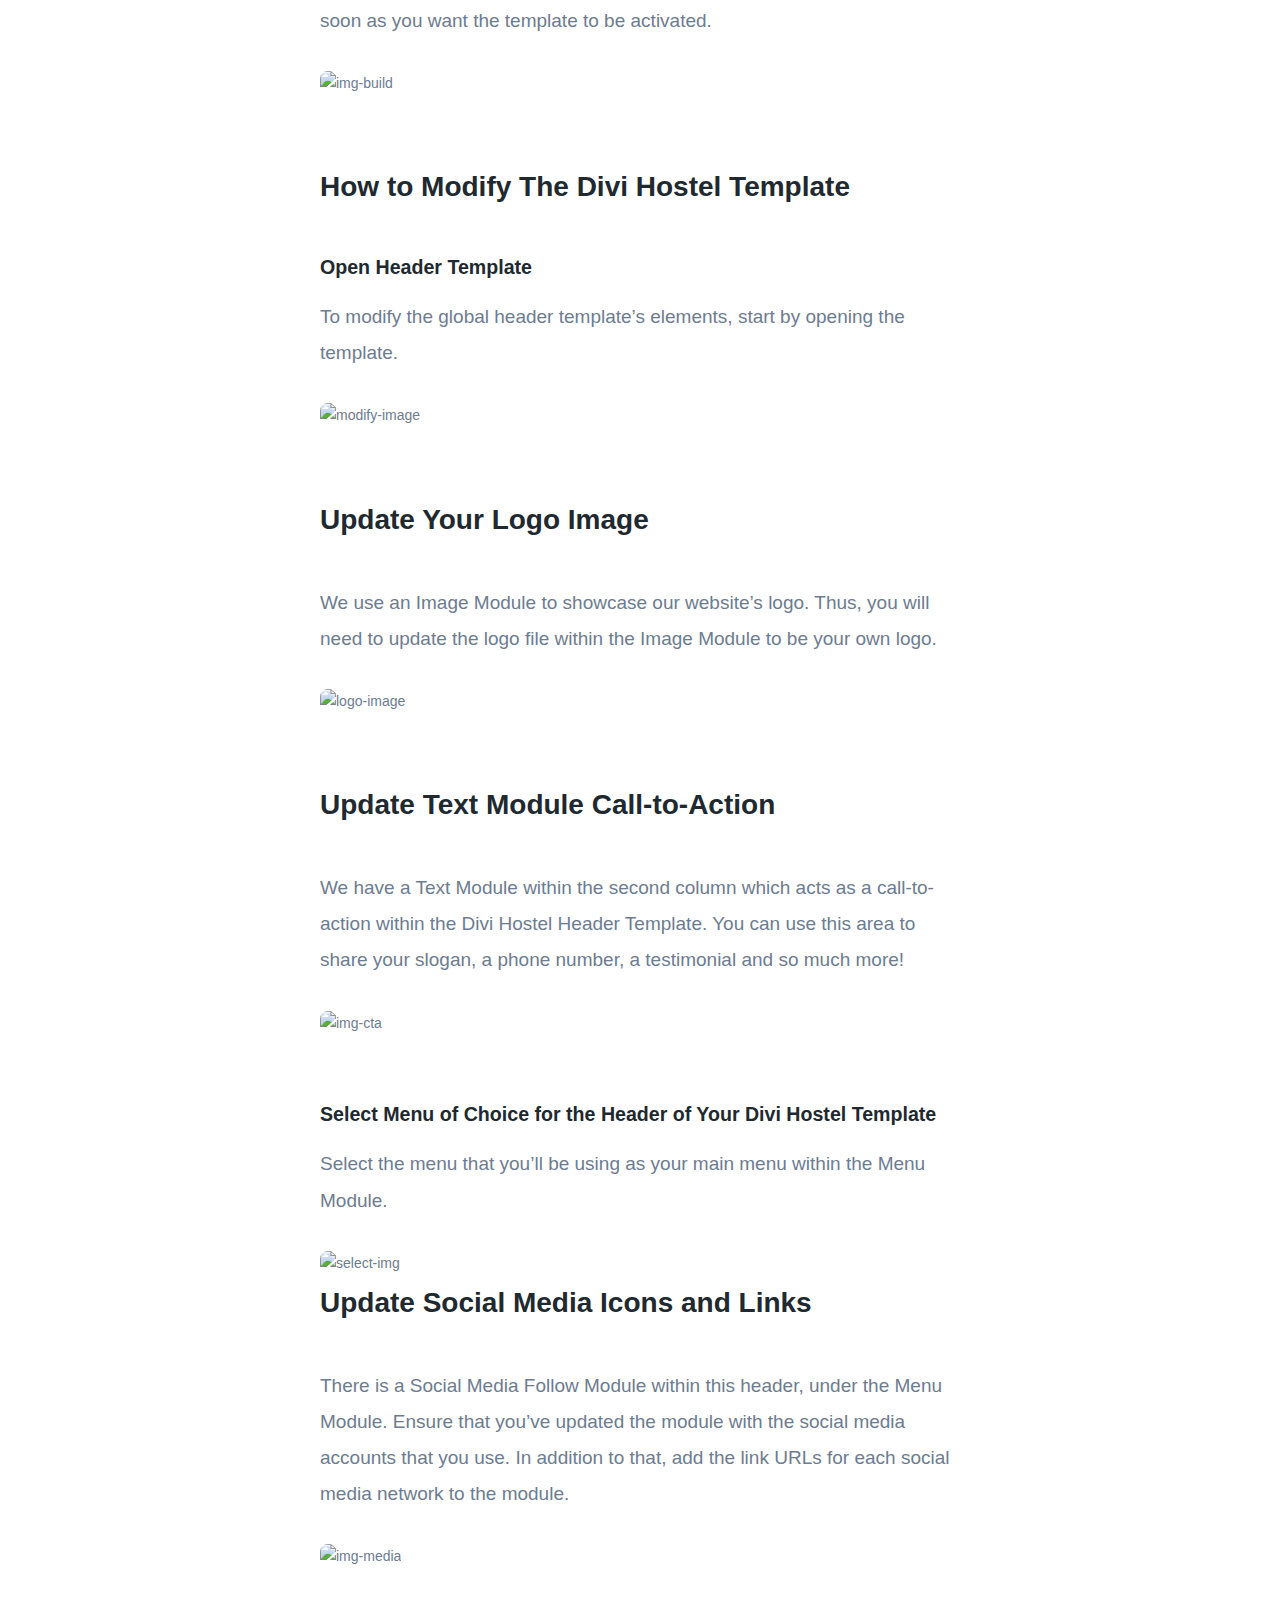
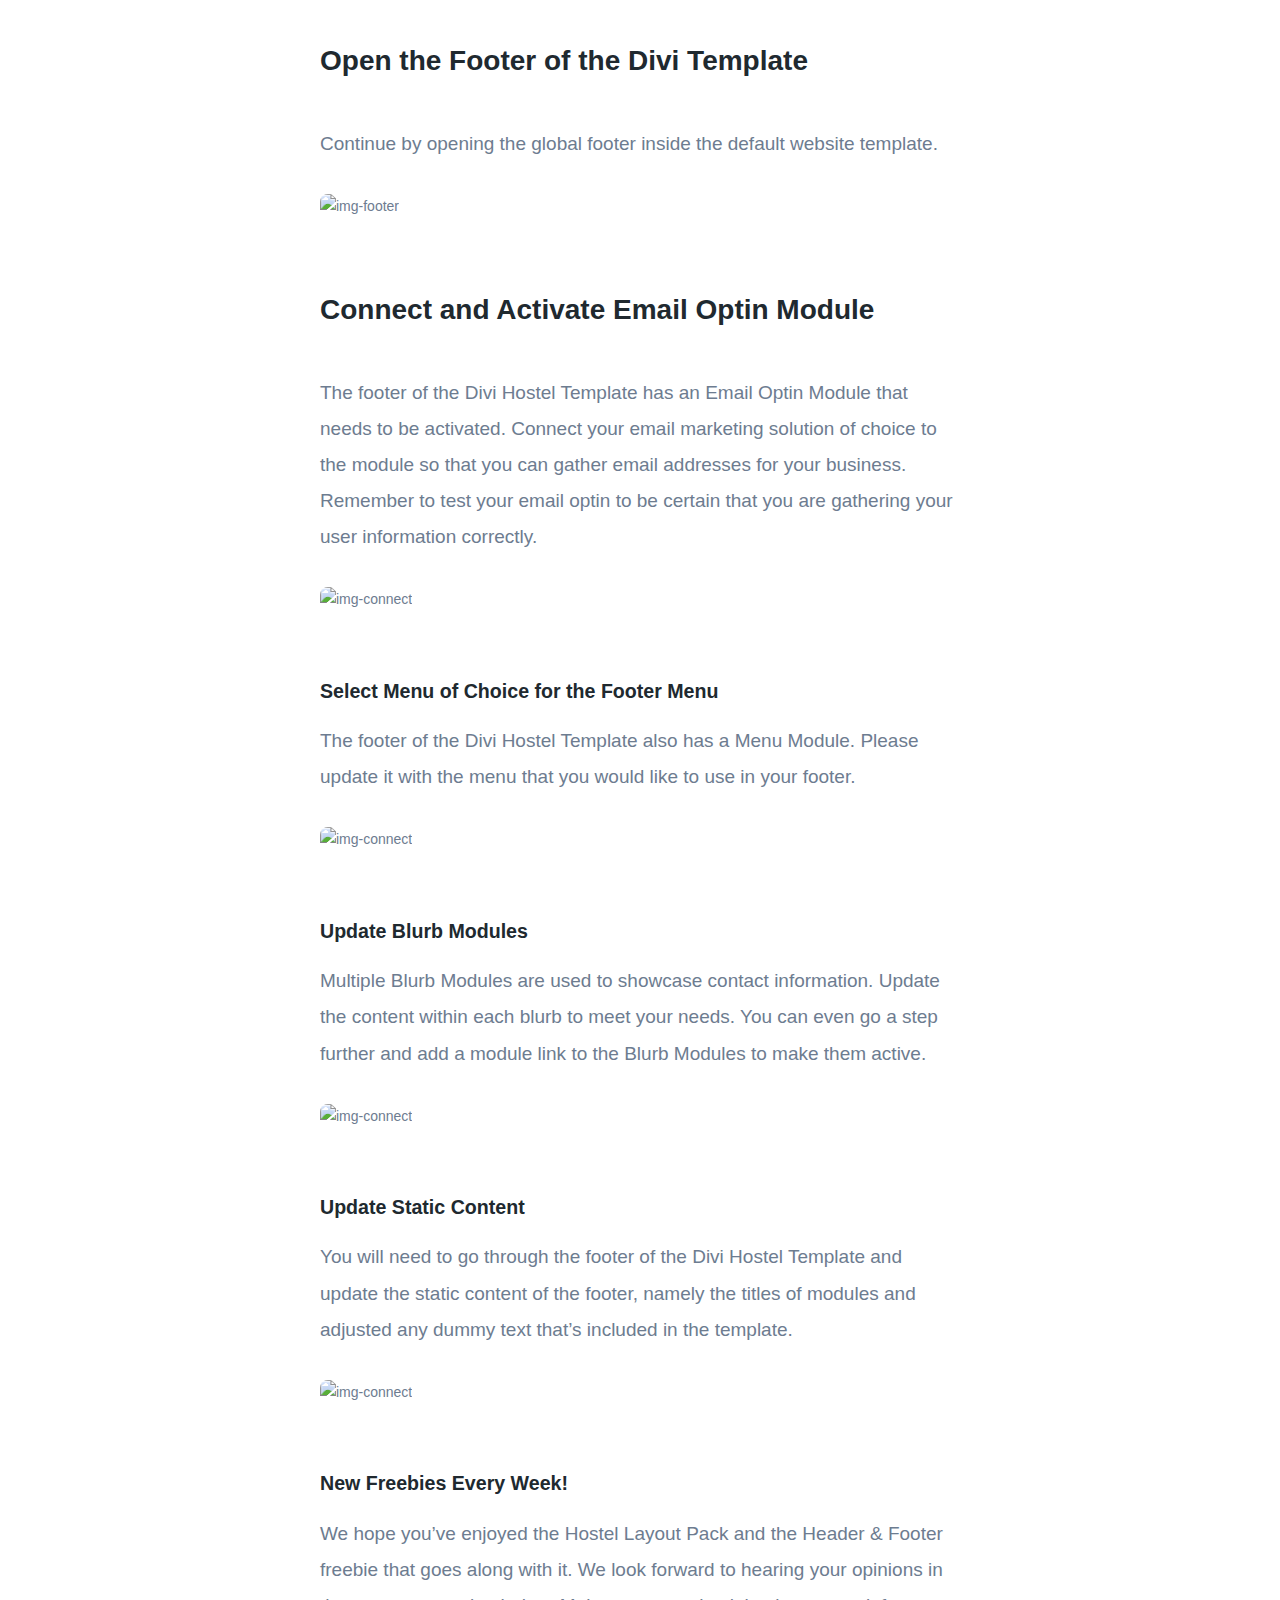
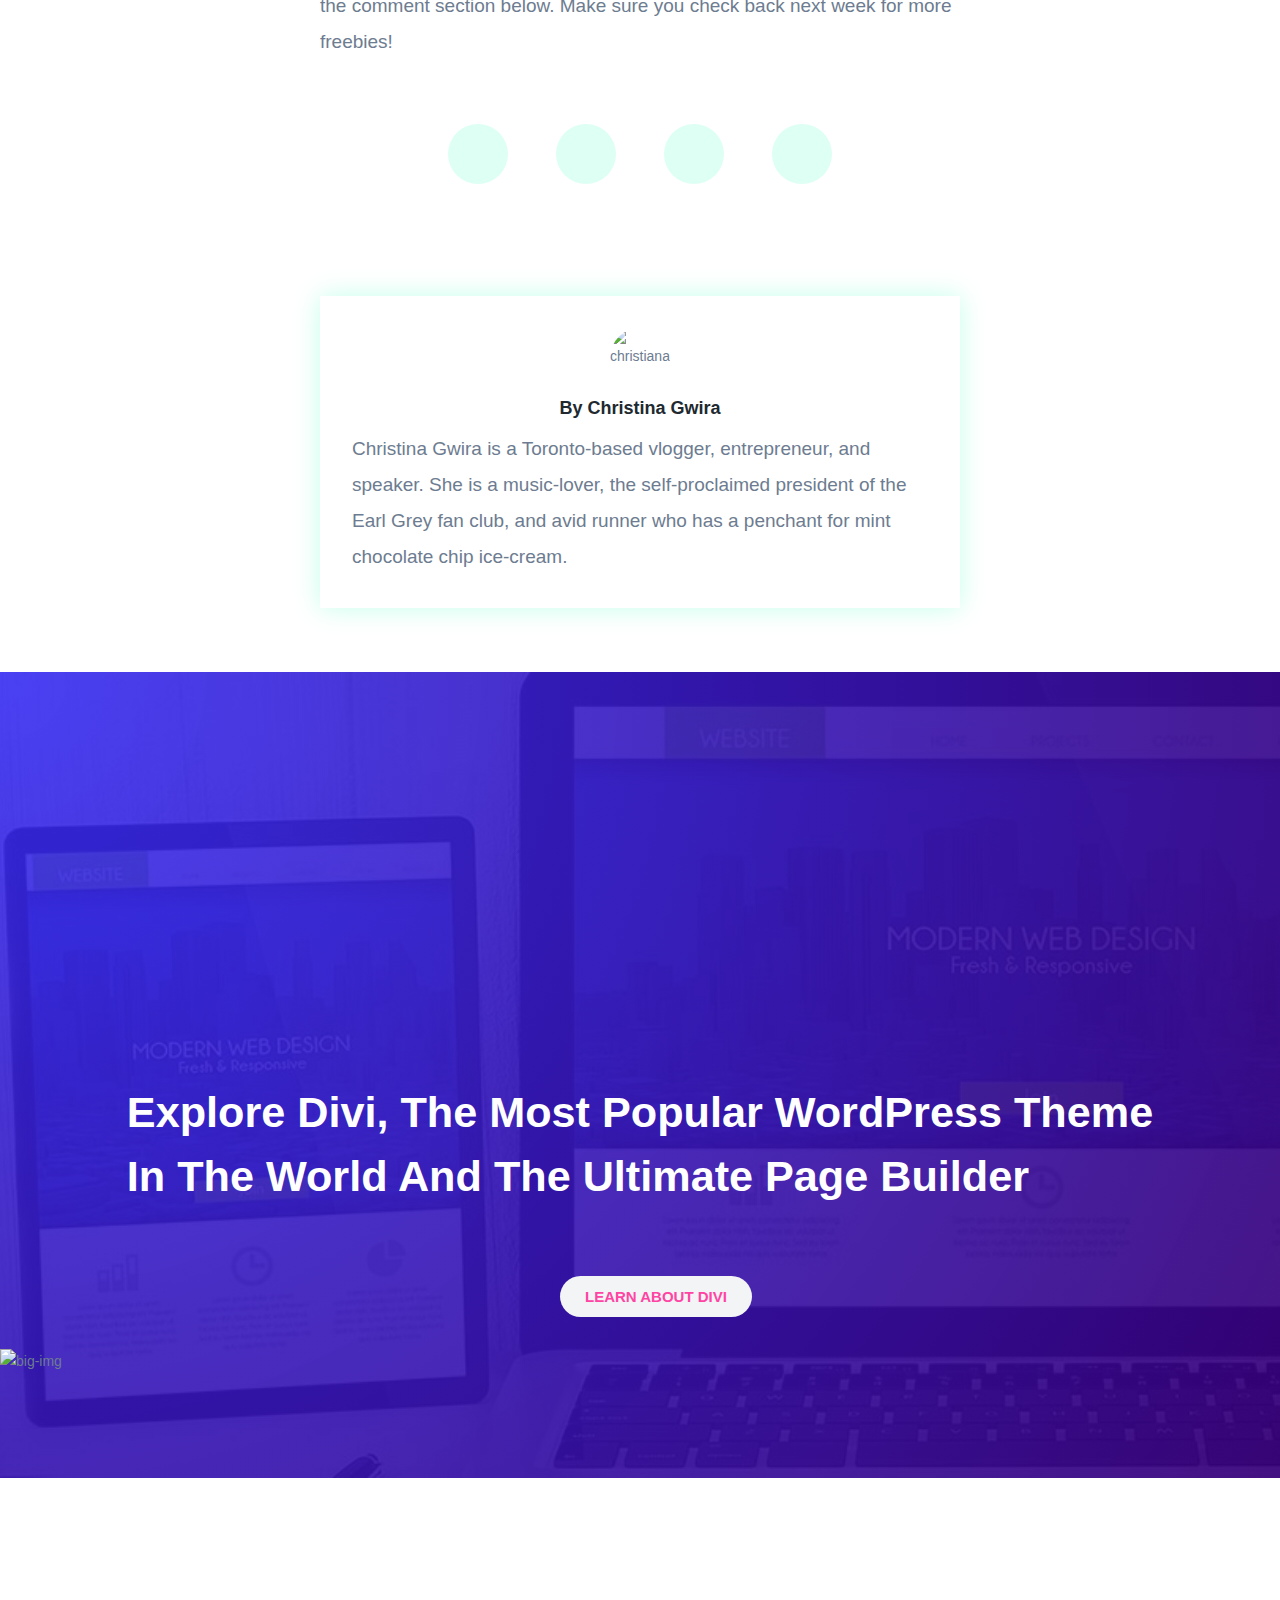
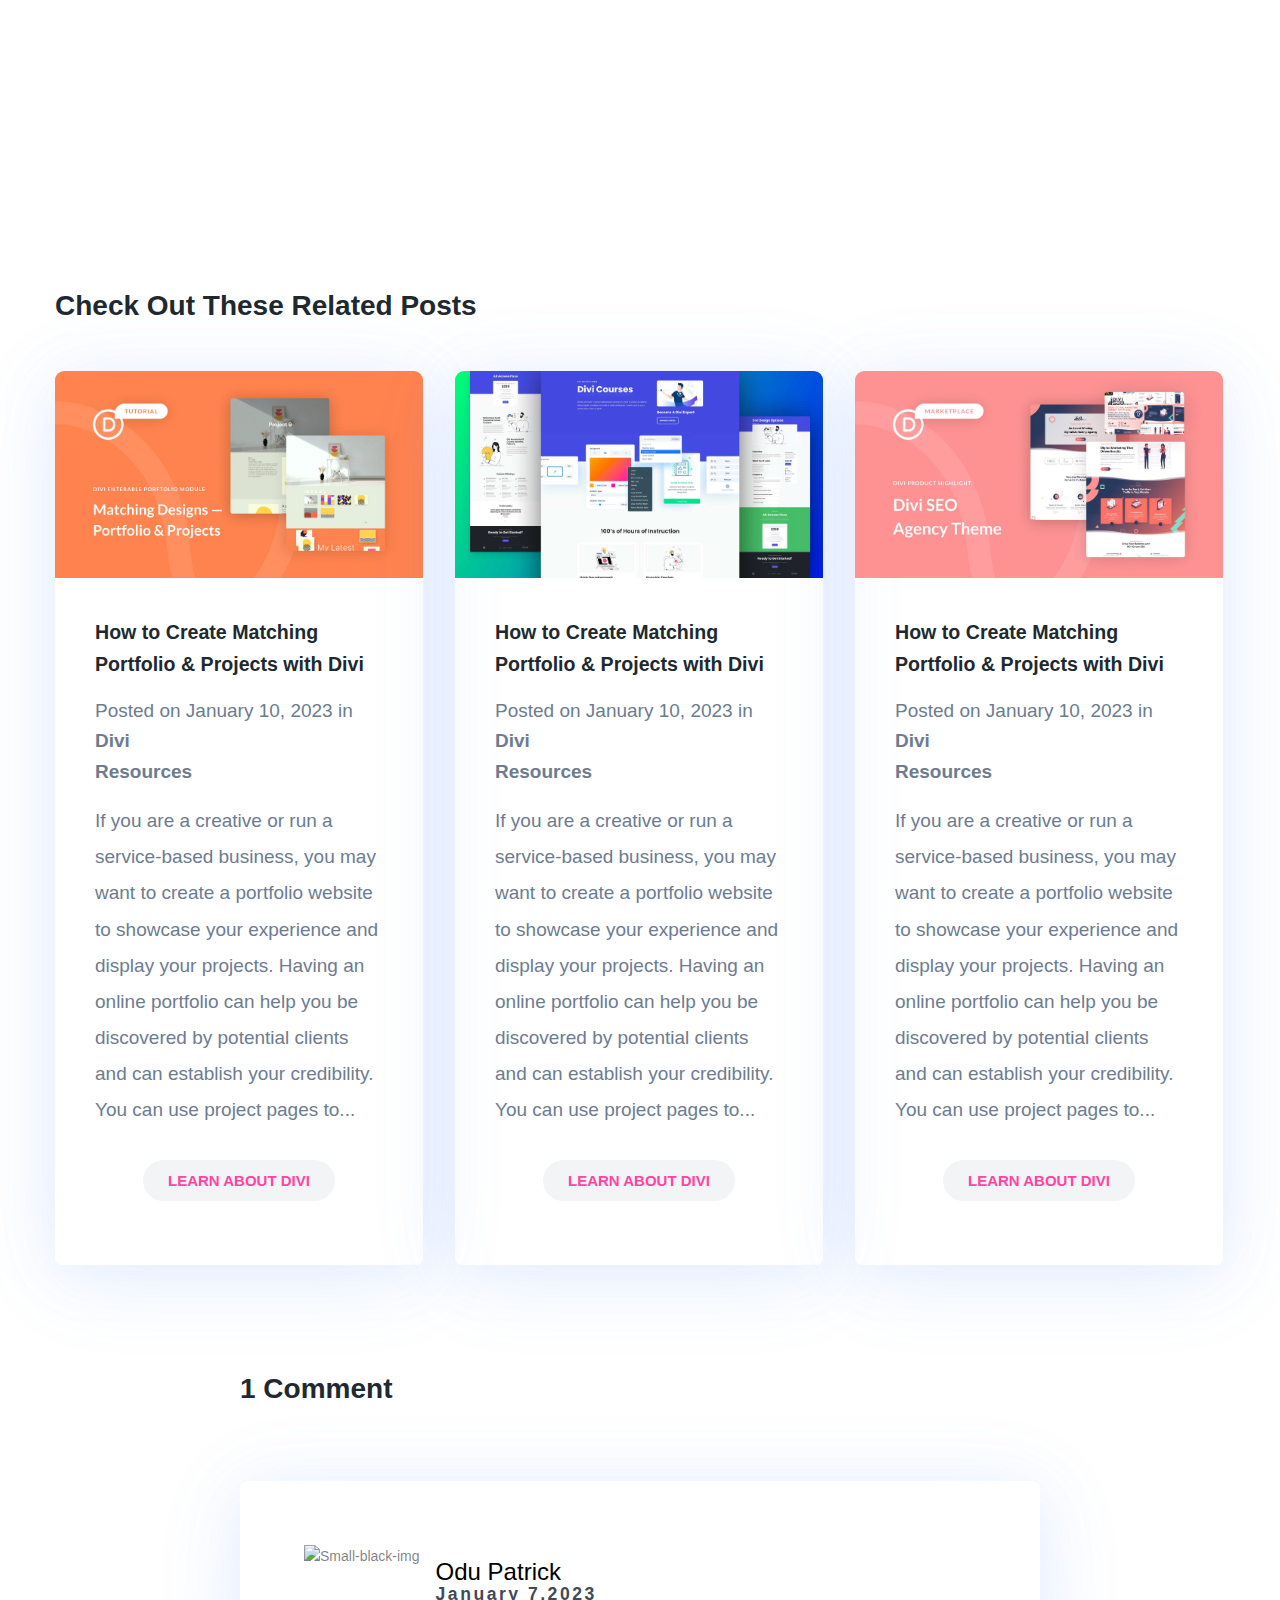
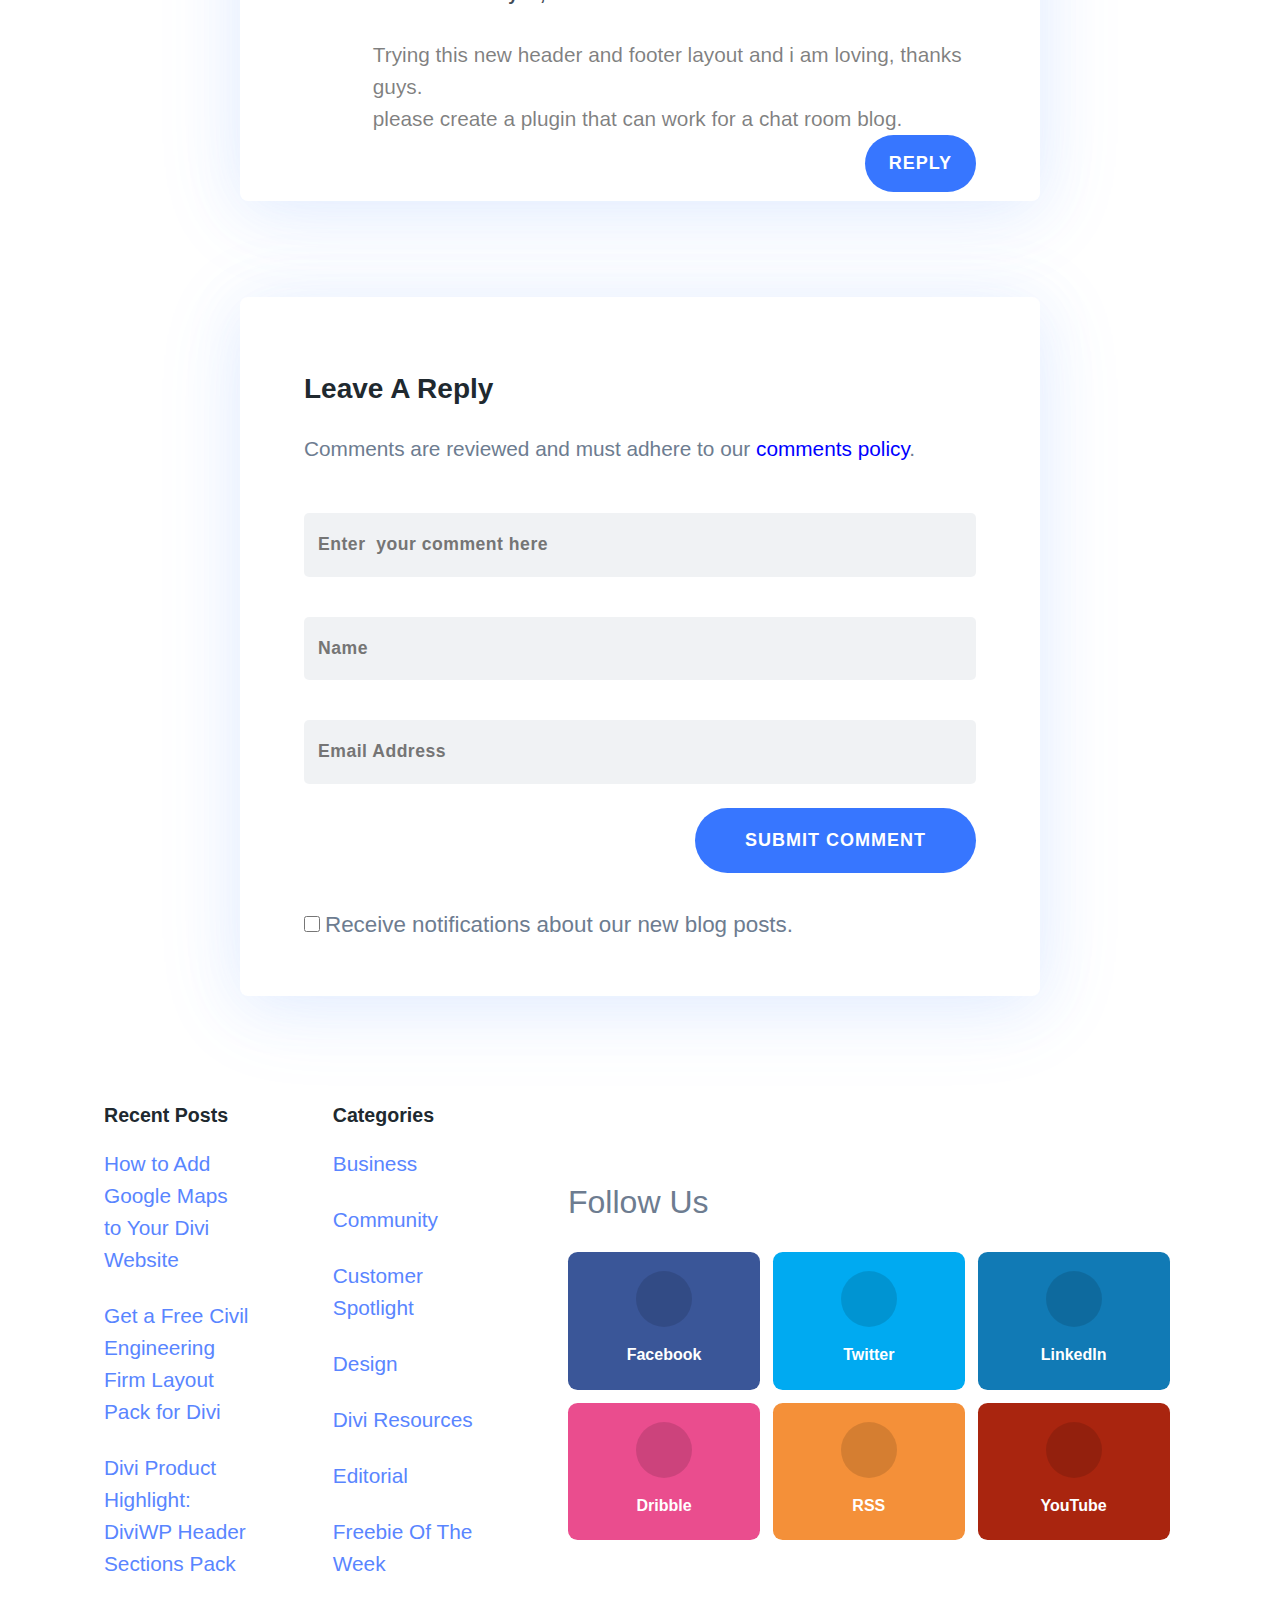
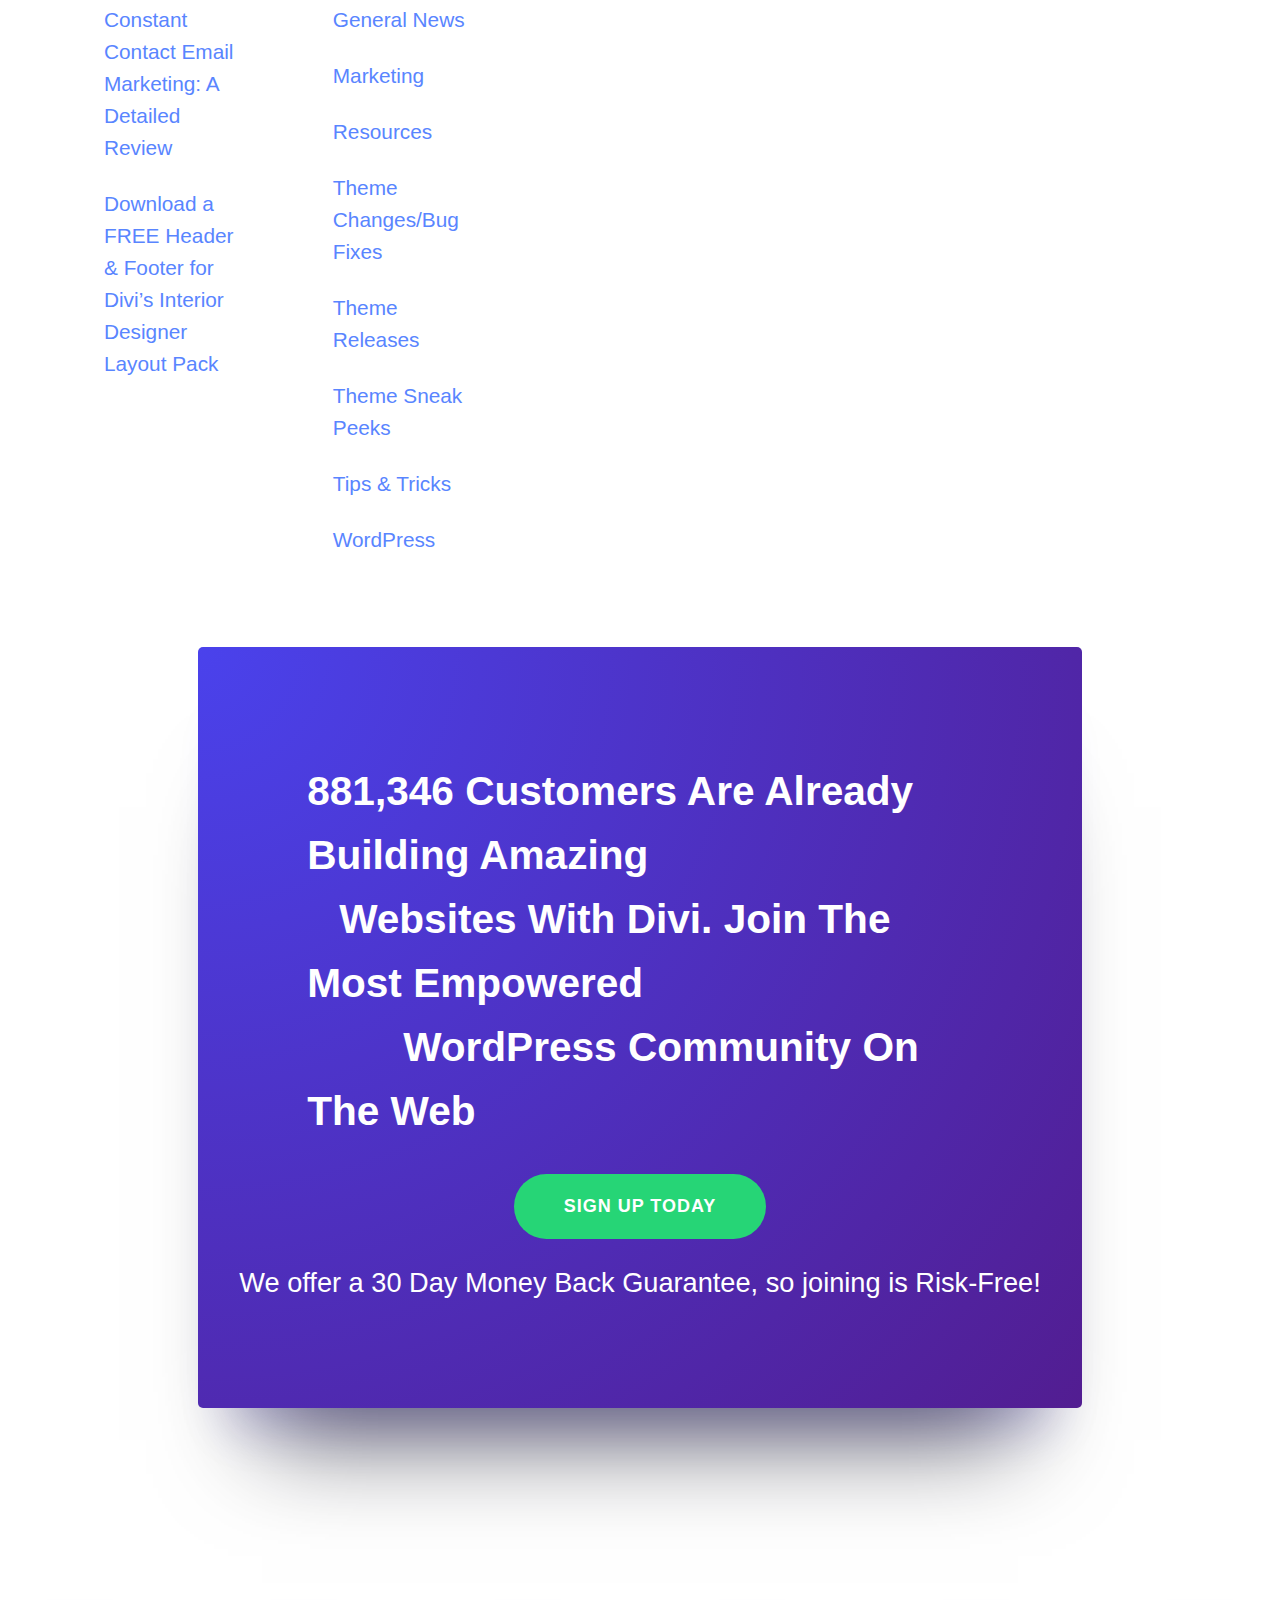
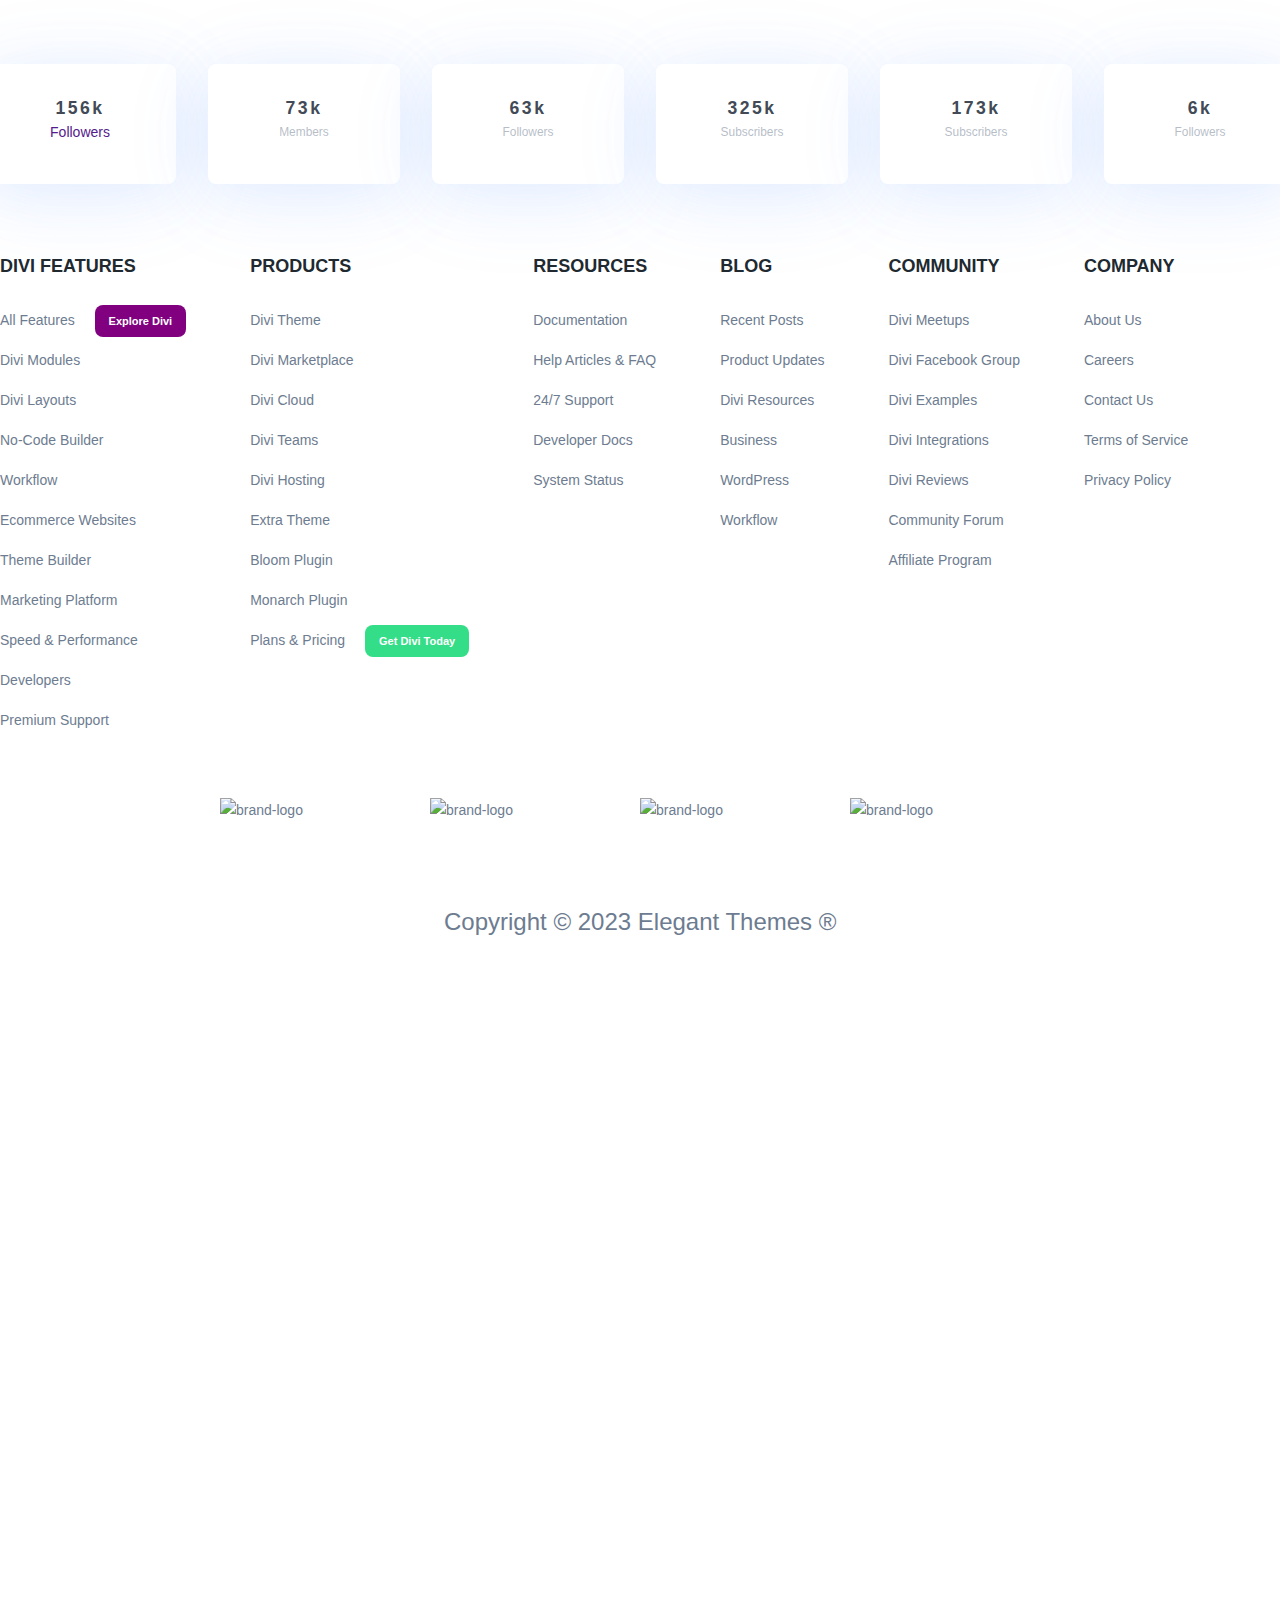
==== commit 7625a4f2: "Add files via upload" ====
--- a/My Personal Project/index.html
+++ b/My Personal Project/index.html
@@ -58,7 +58,7 @@
         </div>
       </div>
     </div>
-    <article>
+    <article class="Article-1">
       <p>
         Hey Divi Nation! Thanks for joining us for the next installment of our
         weekly <a class="hrefsss" href="">Divi</a> Design Initiative where each
@@ -244,8 +244,9 @@
 </div>
 </div>
 <article class="Articles">
+   <h3>Check Out These Related Posts</h3>
+  <div class="Articles--1">
 <section>
-  <h3>Check Out These Related Posts</h3>
   <div class="Box-1">
     <img class="Box-1-img" src="./Images/img27.jpg" alt="img23">
     <div class="Text-box">
@@ -257,7 +258,7 @@
 </div>
 </section>
 
-<section class="section-1 sece">
+<section class="section-1">
   <div class="Box-1">
     <img class="Box-1-img" src="./Images/img26.jpg" alt="img23">
     <div class="Text-box">
@@ -276,10 +277,11 @@
     <h4>How to Create Matching <br> Portfolio & Projects with Divi</h4>
 <p class="date">Posted on January 10, 2023 in <span class="spanned">Divi <br> Resources</span></p>
 <p>If you are a creative or run a service-based business, you may want to create a portfolio website to showcase your experience and display your projects. Having an online portfolio can help you be discovered by potential clients and can establish your credibility. You can use project pages to...</p>
-  <button class="about">LEARN ABOUT DIVI</button>
-  </div>
-</div>
-</section>
+  <button class="about abouts">LEARN ABOUT DIVI</button>
+  </div>
+</div>
+</section>
+</div>
 </article>
 
 <section class="section-reply-box">
@@ -421,8 +423,6 @@
 <div>
 </div>
 </section>
-
-
 <section class="column-table">
 
 <div class="column">
--- a/My Personal Project/style.css
+++ b/My Personal Project/style.css
@@ -8,7 +8,7 @@
   -moz-osx-font-smoothing: grayscale;
   color: #6d7c90;
   font-family: Lato, sans-serif;
-  font-size: 17px;
+  font-size: 14px;
   line-height: 1.75em;
   text-align: left;
 }
@@ -113,8 +113,8 @@
 }
 .text {
   position: absolute;
-  top: 65.6rem;
-  left: 16.22rem;
+  top: 54.6rem;
+  left: 12.4rem;
 }
 .text p {
   font-size: 1rem;
@@ -132,9 +132,9 @@
   align-items: center;
   justify-content: center;
 }
-article {
-  margin-left: 29rem;
-  margin-right: 29rem;
+.Article-1 {
+  max-width: 50%;
+  margin: auto;
 }
 article p {
   font-size: 19px;
@@ -161,7 +161,7 @@
   flex-direction: column;
   margin-top: 4rem;
   max-width: 100%;
-  height: 28rem;
+  height: 20rem;
   background-color: #fff;
   box-shadow: 0px 0px 27px rgb(197, 255, 236);
   margin-bottom: 7rem;
@@ -194,10 +194,11 @@
   line-height: 2em;
   color: #20292f;
   font-weight: 700;
+  margin-bottom: 2.3rem;
 }
 h4 {
-  font-size: 1.3em;
-  line-height: 2em;
+  font-size: 1.4em;
+  line-height: 1.6em;
   color: #20292f;
   font-weight: 700;
   margin-bottom: 1rem;
@@ -433,14 +434,11 @@
   border: none;
   font-size: 15px;
   font-family: inherit;
-  padding: 19px 97px;
+  padding: 12px 25px;
   font-weight: 900;
   color: rgba(255, 68, 163, 255);
   cursor: pointer;
-  margin: 2rem 0rem 1rem 3rem;
-  /* margin-bottom: 4rem;
-  margin-left: 3rem;
-  margin-top: 2rem; */
+  margin: 2rem 1rem 2rem 3rem;
   transition: all 0.3s cubic-bezier(0.4, 0, 0.2, 1);
 }
 .background-div a {
@@ -456,38 +454,28 @@
 section h3 {
   margin-bottom: 4rem;
 }
-/* section {
-
-} */
-.Articles {
-  /* display: flex;
+
+.Articles--1 {
+  display: flex;
   flex-direction: row;
-  column-gap: 1rem; */
-  margin-left: 15rem;
-  margin-right: 15rem;
-  display: grid;
-  grid-template-columns: 1fr 1fr 1fr;
-  gap: 2rem;
+  column-gap: 2rem;
 }
 
 .Box-1 {
-  width: 30rem;
+  width: 23rem;
   border-radius: 7px;
   box-shadow: 0 8px 60px 0 rgb(103 151 255 / 11%),
     0 12px 90px 0 rgb(103 151 255 / 11%);
   margin-bottom: 6rem;
 }
 
-.section-1 :hover {
-  transform: scale3d();
-}
-.Box-1 h4 {
-  font-size: 1.7rem;
-  line-height: 2.3rem;
+.Articles {
+  margin: auto;
+  width: 73.125rem;
 }
 .Box-1-img {
   border-radius: 9px 9px 0px 0px;
-  width: 29.87rem;
+  width: 22.98rem;
 }
 .Text-box {
   margin: 2rem 2.5rem 1rem 2.5rem;
@@ -495,16 +483,12 @@
 }
 .date {
   margin-bottom: 1rem;
+  line-height: 1.9rem;
 }
 .spanned {
   font-weight: bold;
 }
-.section-1 .Box-1 {
-  margin-top: 8.3rem;
-}
-.sece {
-  z-index: 10;
-}
+
 .section-reply-box {
   margin: 0rem 15rem 5rem 15rem;
   display: flex;
@@ -539,6 +523,7 @@
   color: #000;
   margin-top: 1rem;
 }
+
 .Leave-comment {
   height: 43.7rem;
   box-shadow: 0 8px 60px 0 rgb(103 151 255 / 11%),
@@ -818,7 +803,7 @@
 
 .Big-Card {
   background-image: url(/Images/background-imgae.png) repeat 0 0;
-  margin: 14.3rem 14.4rem 6.25rem 14.4rem;
+  margin: 13.3rem 12.4rem 6.25rem 12.4rem;
   padding: 2rem;
   transition: 0.5s;
   box-shadow: 0 48px 48px -32px rgb(23 16 159 / 20%),
@@ -845,7 +830,7 @@
   line-height: 4rem;
   background: 0 0;
   color: #fff;
-  font-size: 3em;
+  font-size: 2.9em;
   margin: 5rem 4.8rem 0.935rem 4.8rem;
 }
 .Big-Card p {
@@ -963,10 +948,10 @@
 .color {
   border-radius: 8px;
   color: #fff;
-  font-size: 13px;
+  font-size: 11px;
   font-weight: 700;
   line-height: 1.3em;
-  padding: 9px 16px;
+  padding: 10px 14px;
   margin-left: 1rem;
   right: 0;
   text-transform: none;
@@ -981,19 +966,14 @@
   background-color: purple;
 }
 .purple-color:before {
-  border-radius: 4px;
-  height: 15px;
-  left: -3px;
-  top: 4px;
-  width: 15px;
   background: purple;
   border-radius: 4px;
   content: "";
   display: block;
   height: 25px;
-  left: 24.3rem;
+  left: 11rem;
   position: absolute;
-  top: 1495.12rem;
+  top: 1358.22rem;
   transform: rotate(45deg);
   width: 25px;
   z-index: -1;
@@ -1003,7 +983,7 @@
 }
 .green-color:before {
   border-radius: 4px;
-  height: 15px;
+  height: 12px;
   left: -3px;
   top: 4px;
   width: 15px;
@@ -1012,9 +992,9 @@
   content: "";
   display: block;
   height: 25px;
-  left: 43rem;
+  left: 27.2rem;
   position: absolute;
-  top: 1515.12rem;
+  top: 1378.23rem;
   transform: rotate(45deg);
   width: 25px;
   z-index: -1;
@@ -1047,7 +1027,7 @@
   font-weight: 700;
   word-spacing: 0.2rem;
   position: absolute;
-  top: 1534rem;
+  top: 1397rem;
   left: -14rem;
   text-align: center;
   padding-top: 1rem;
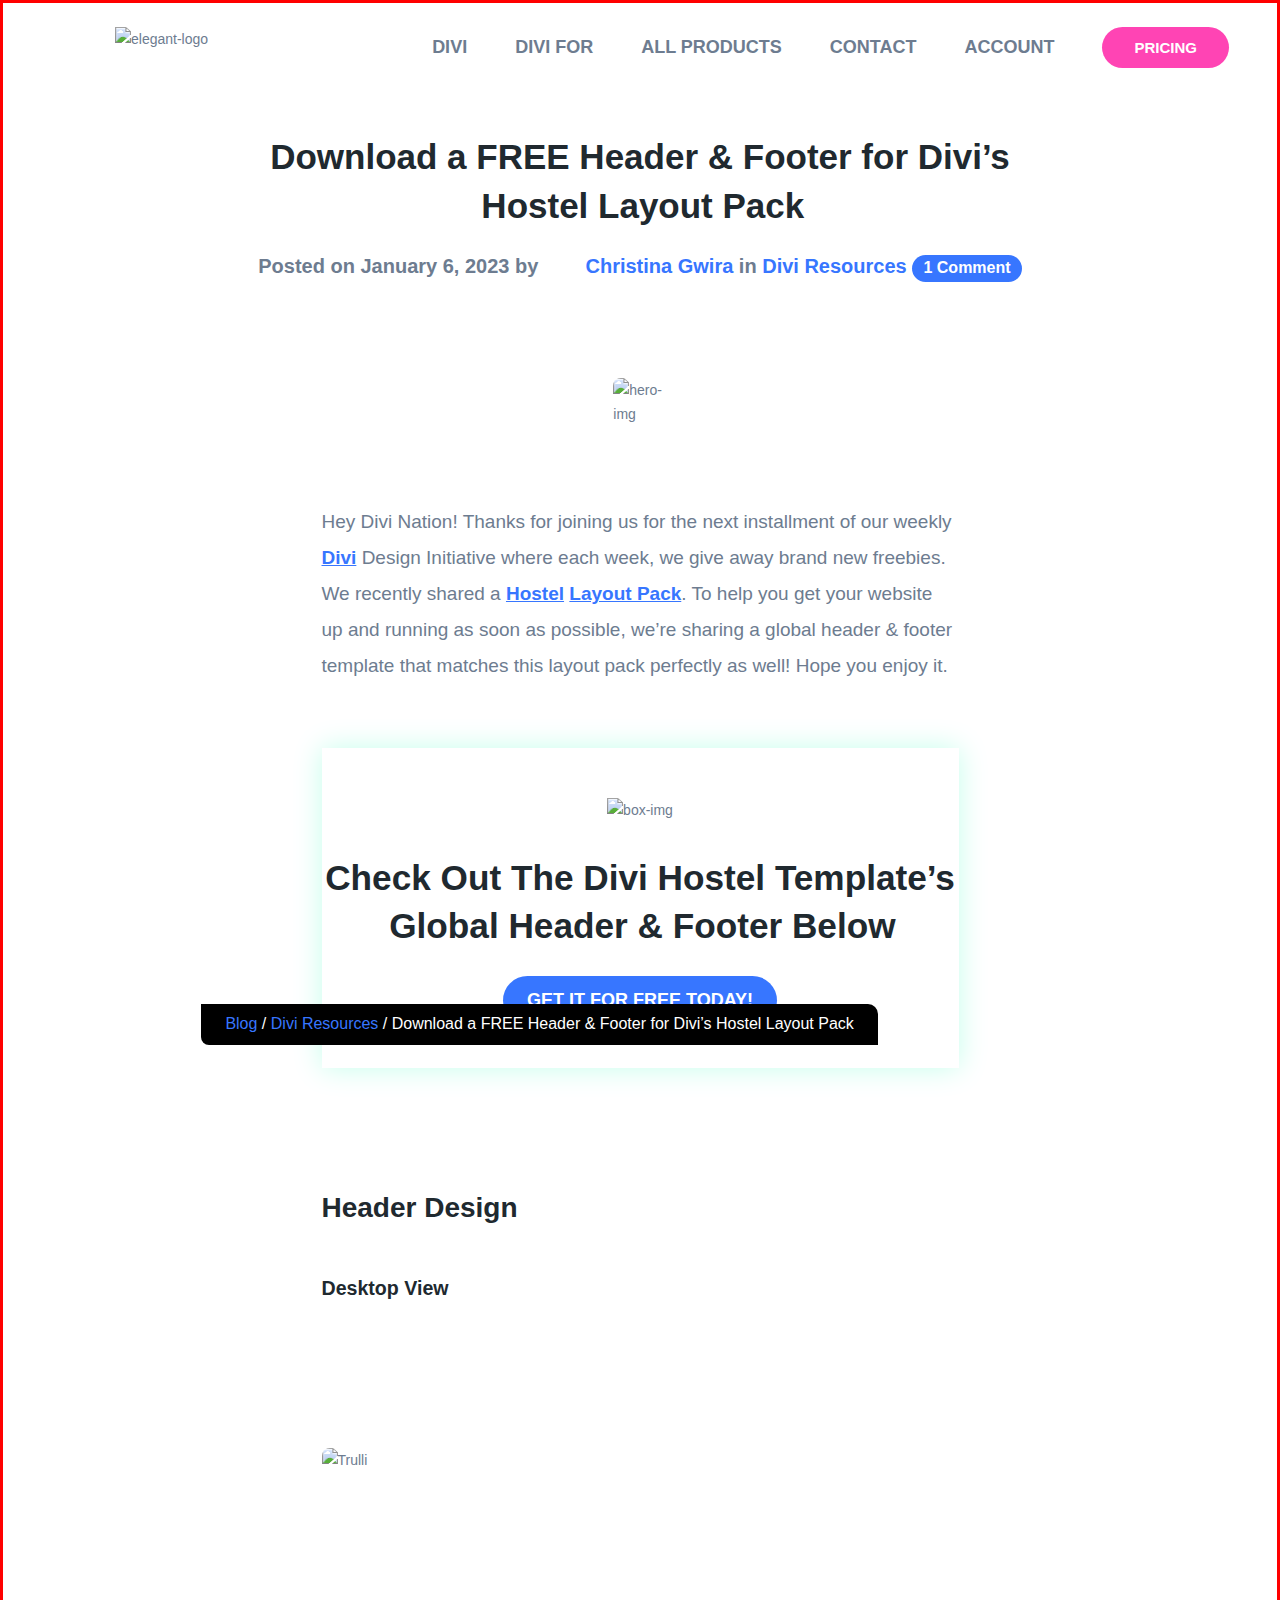
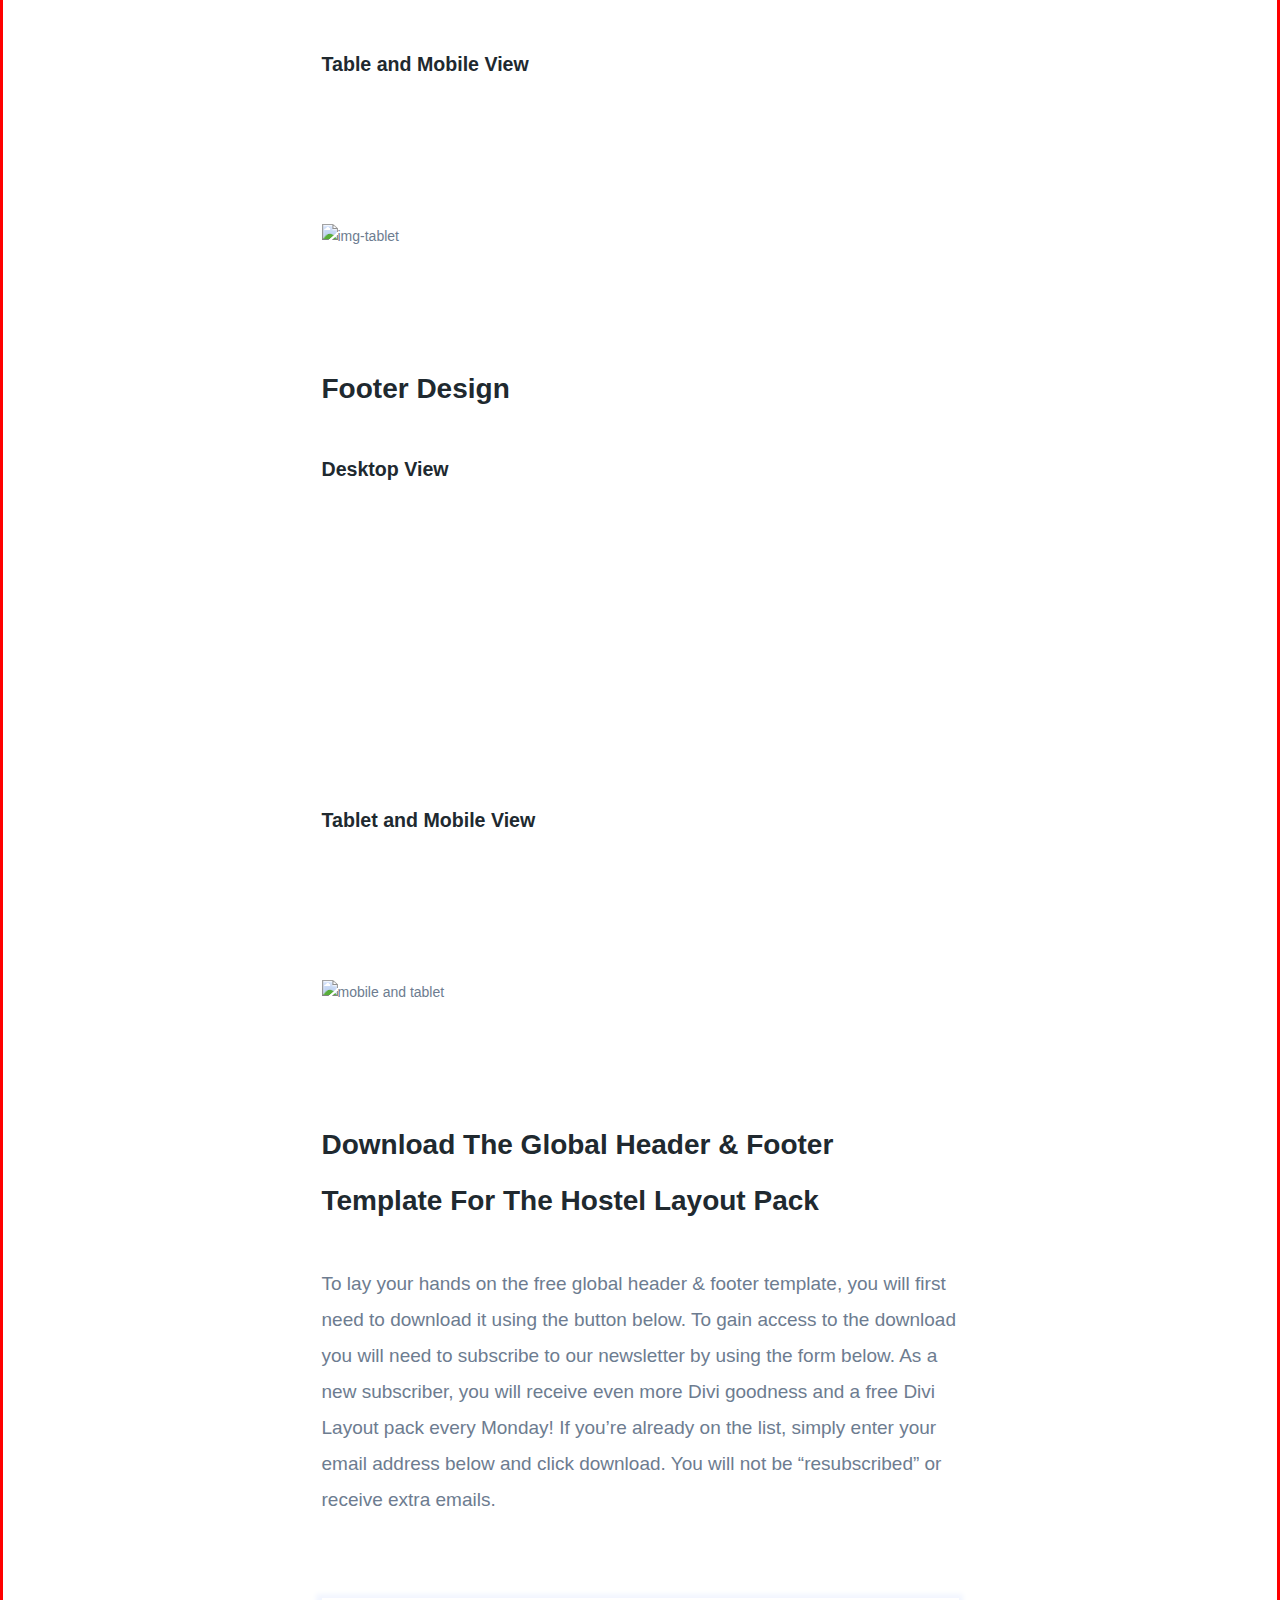
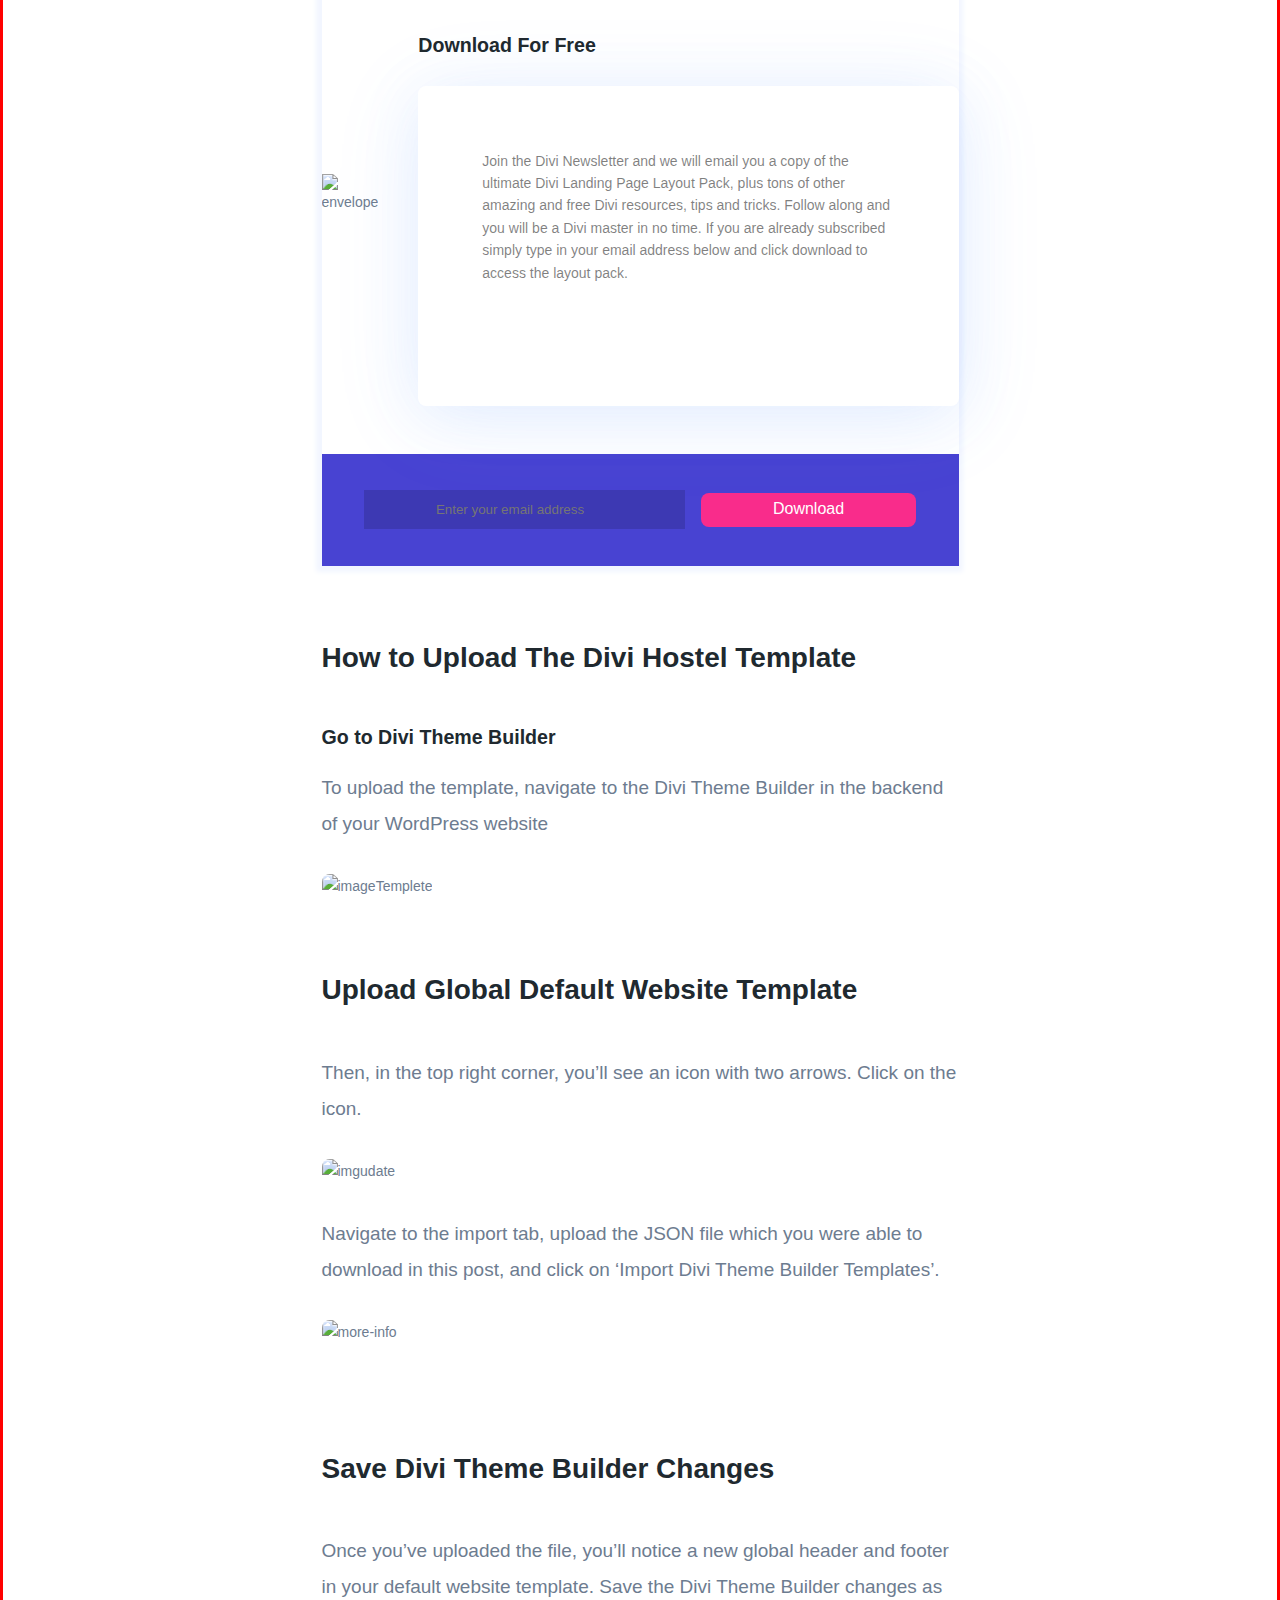
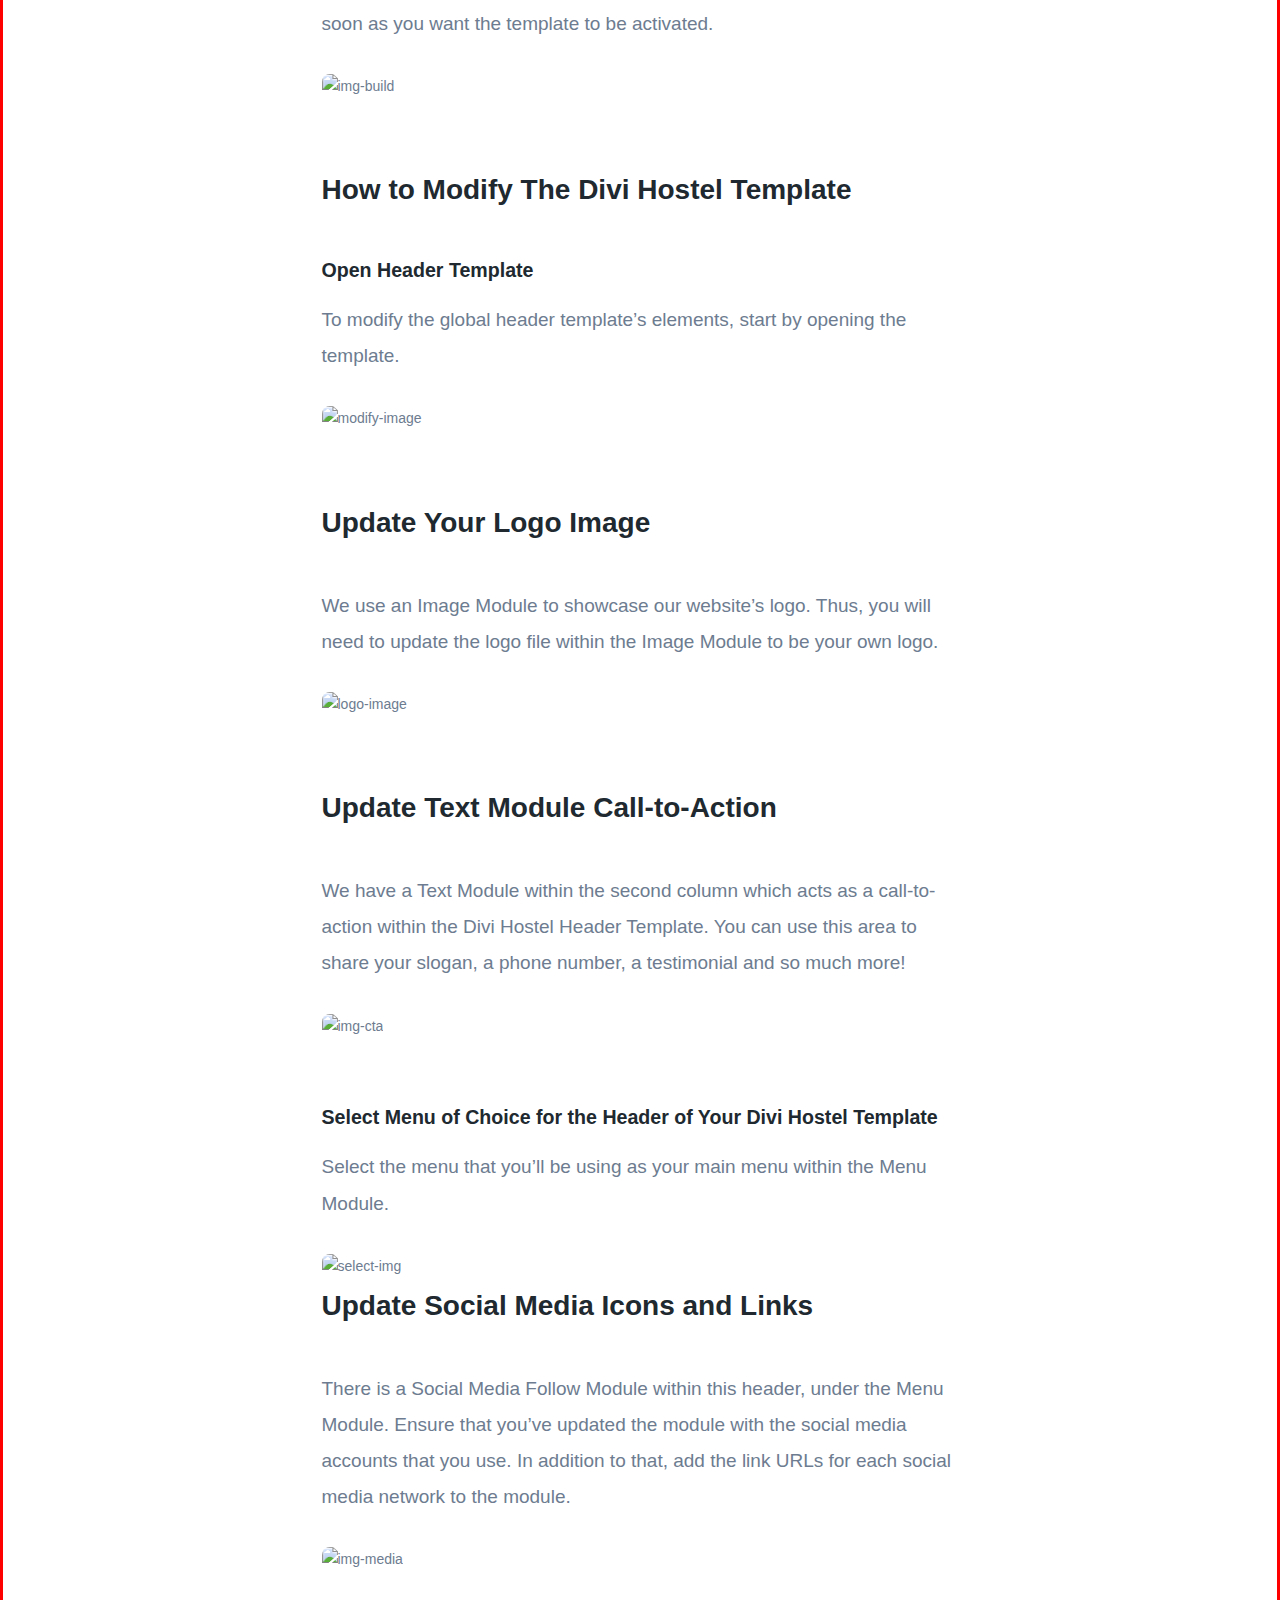
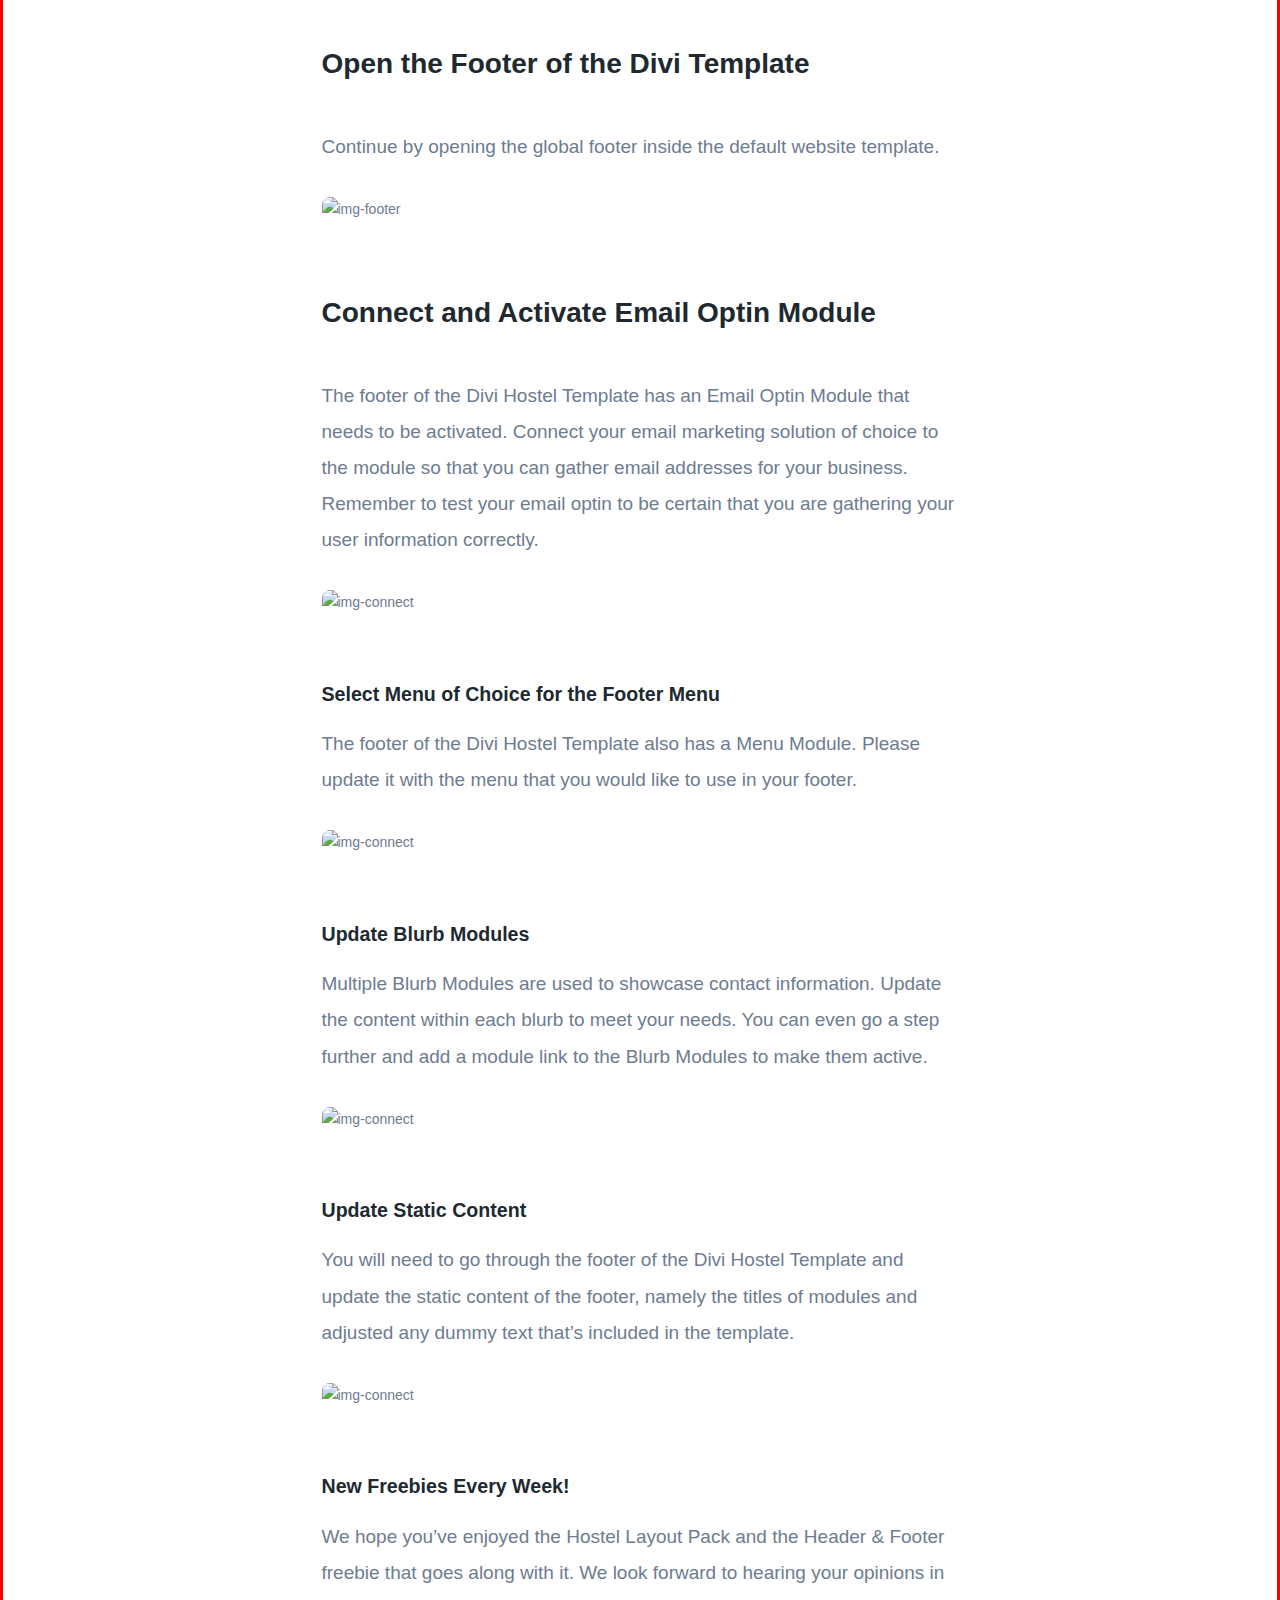
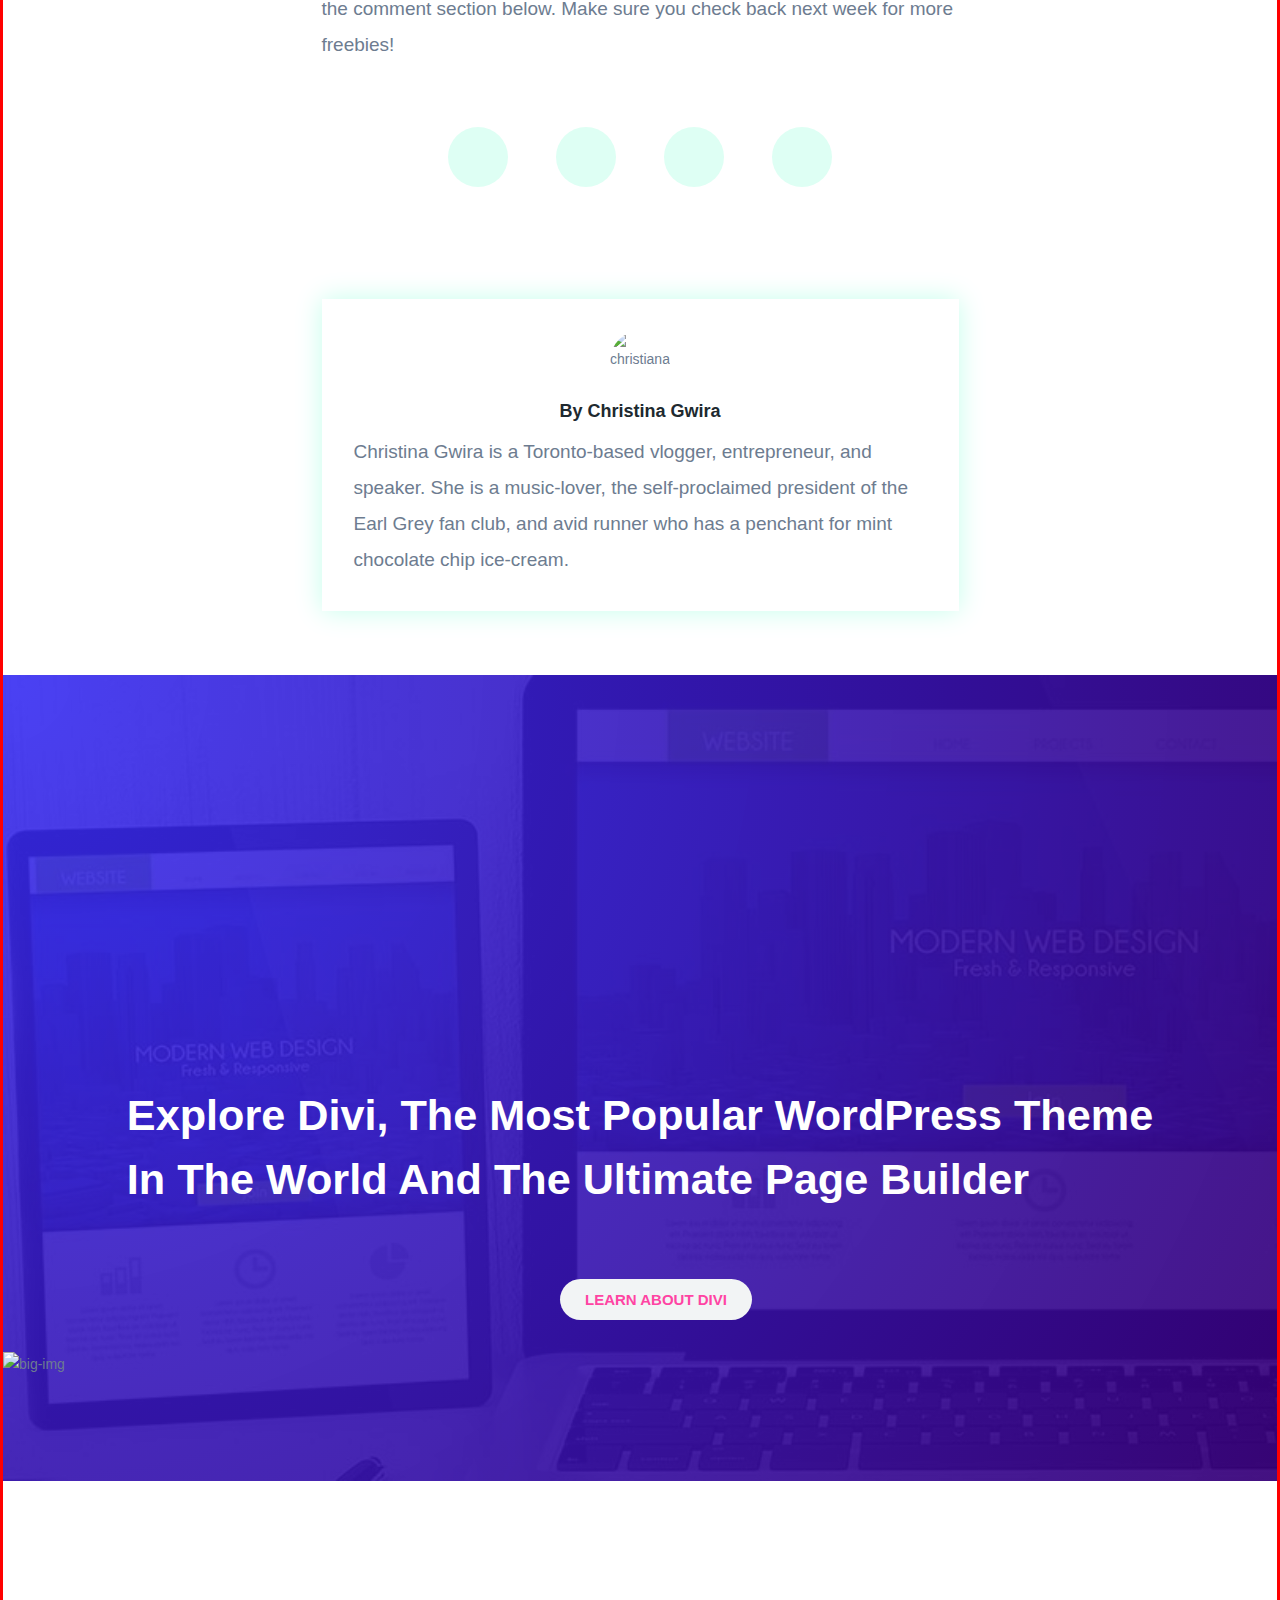
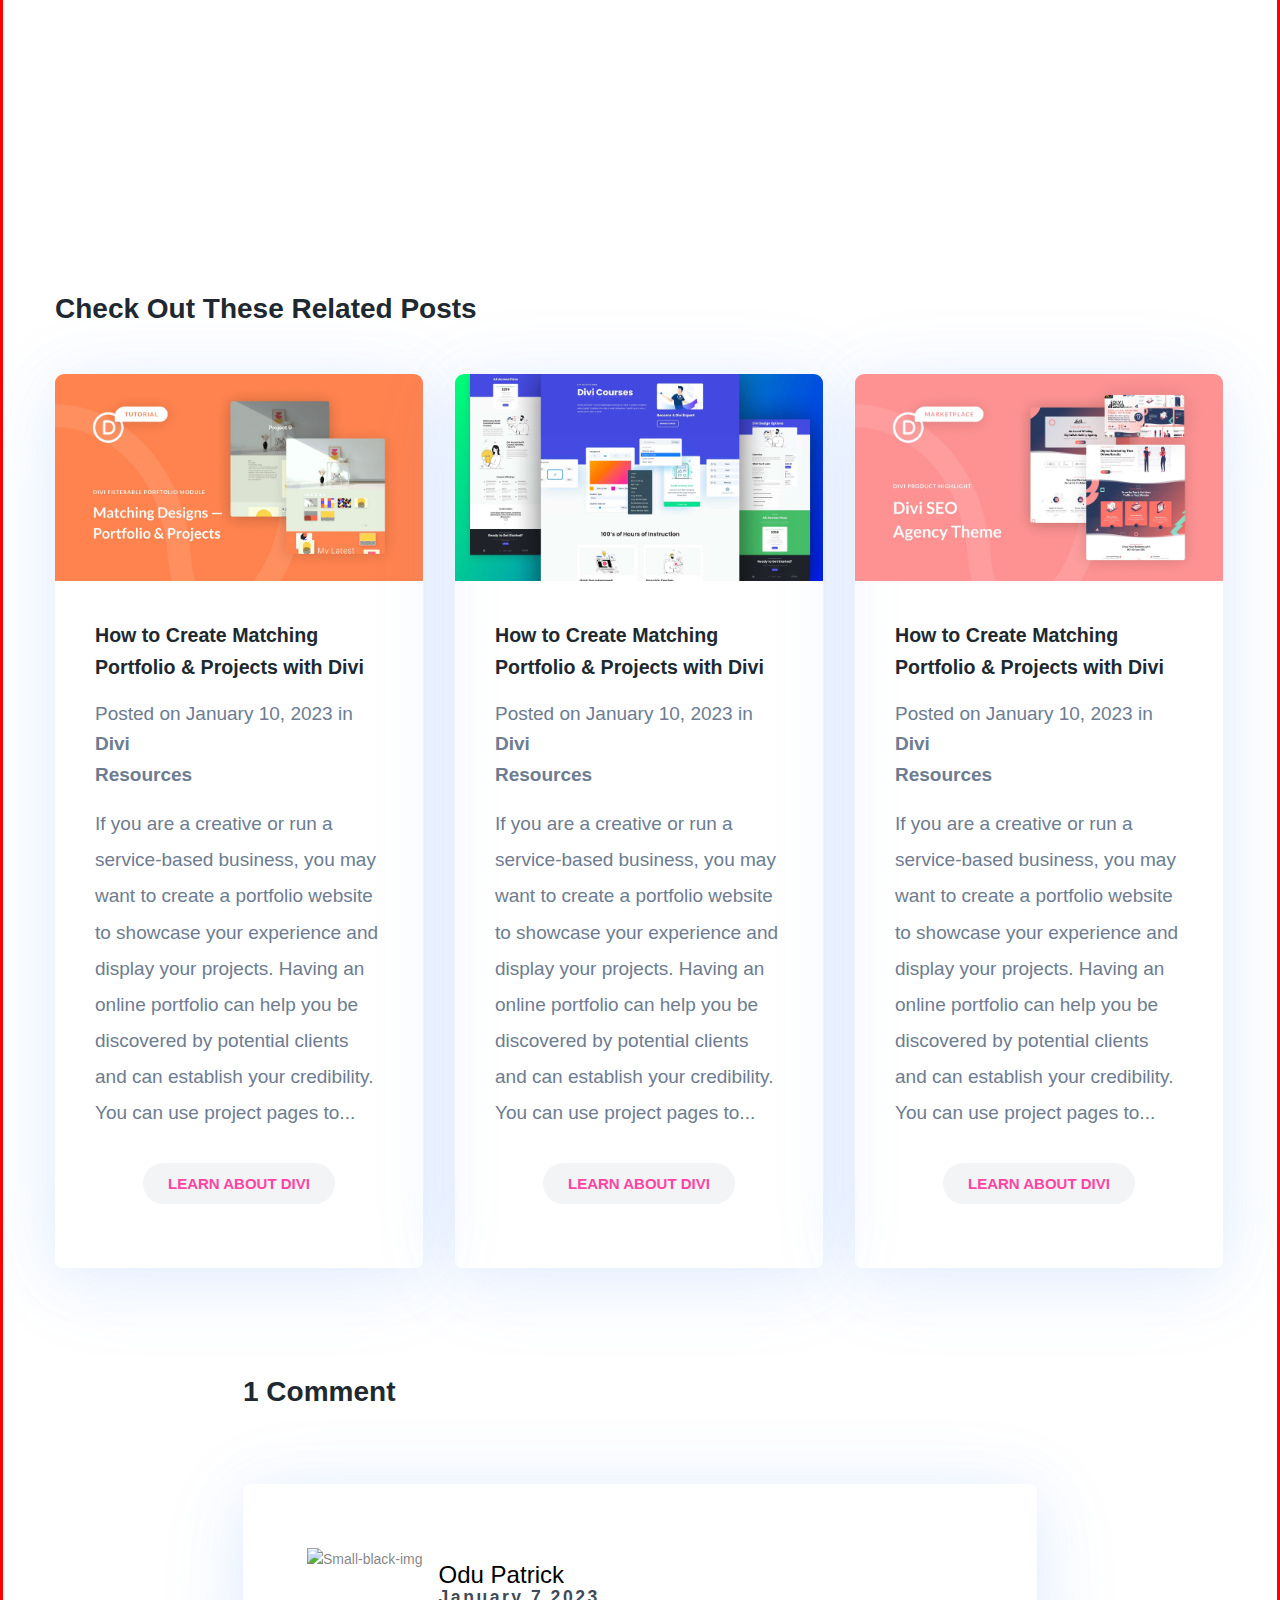
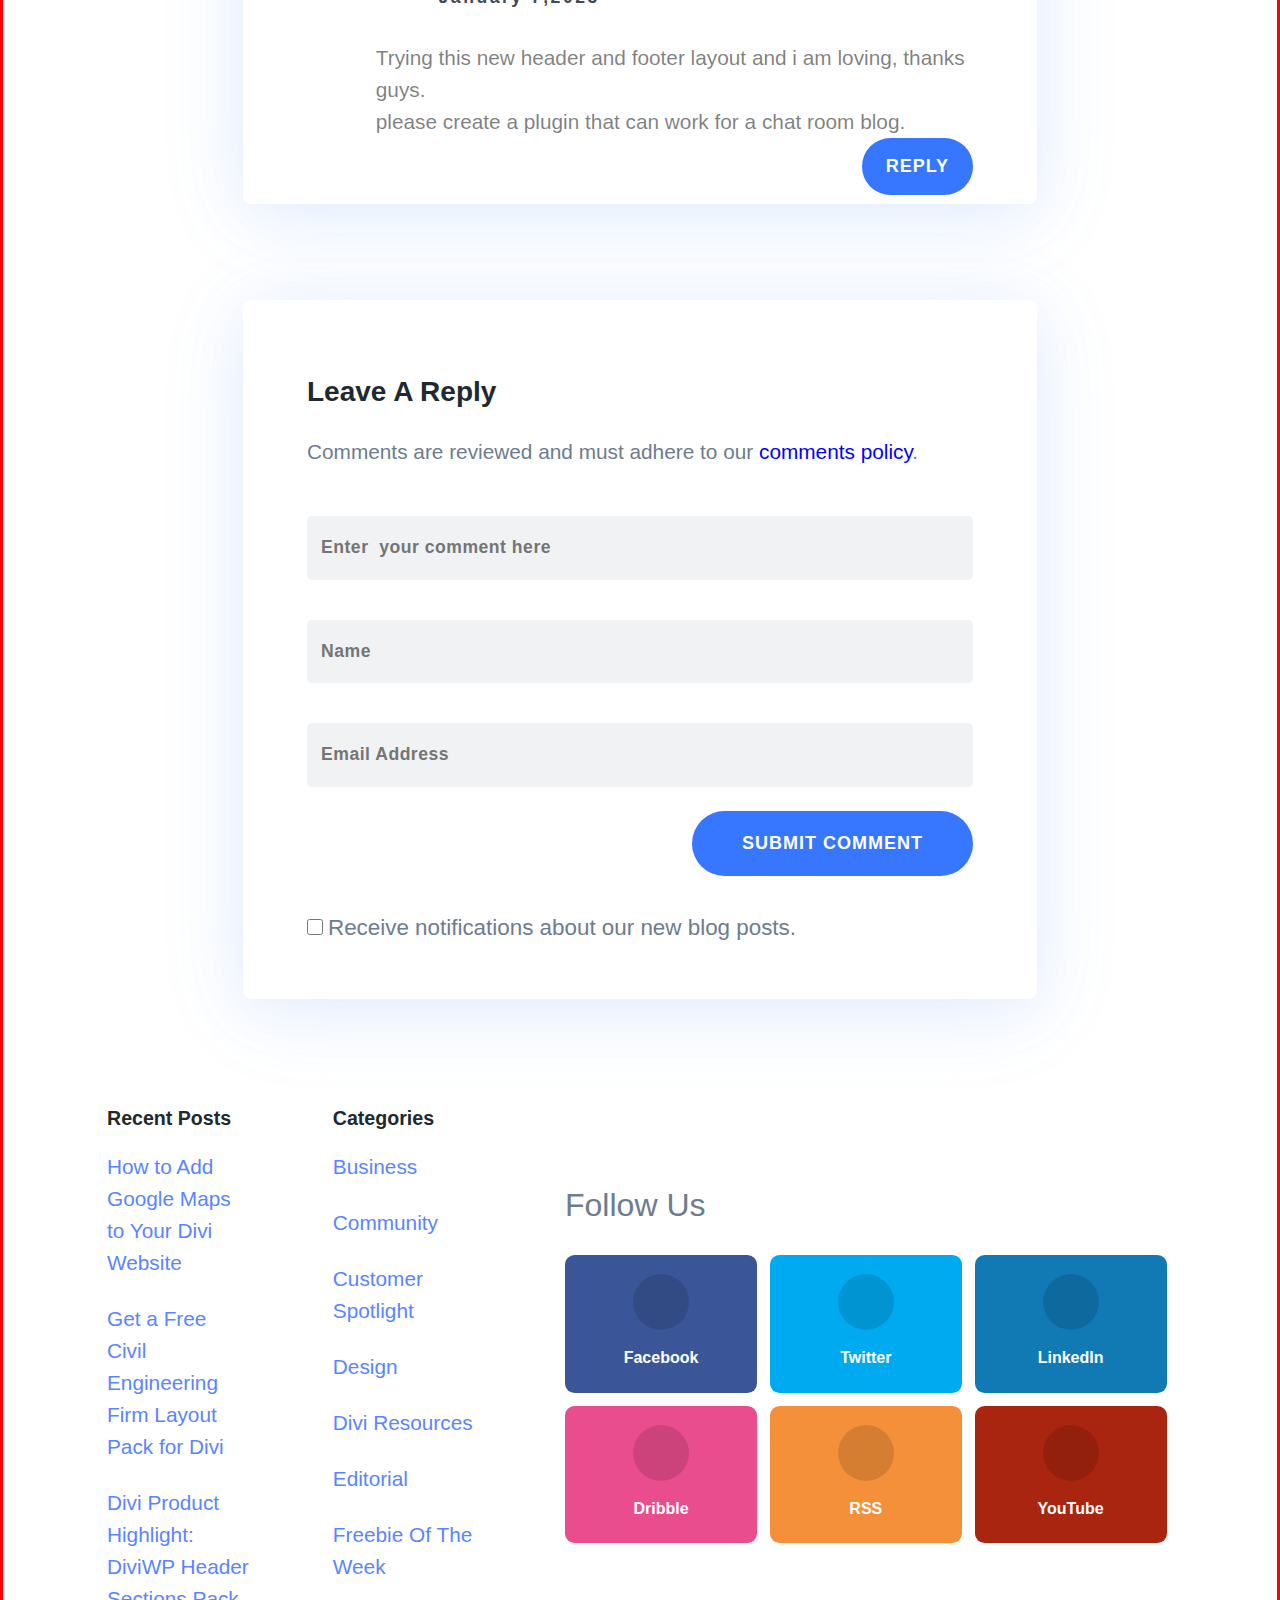
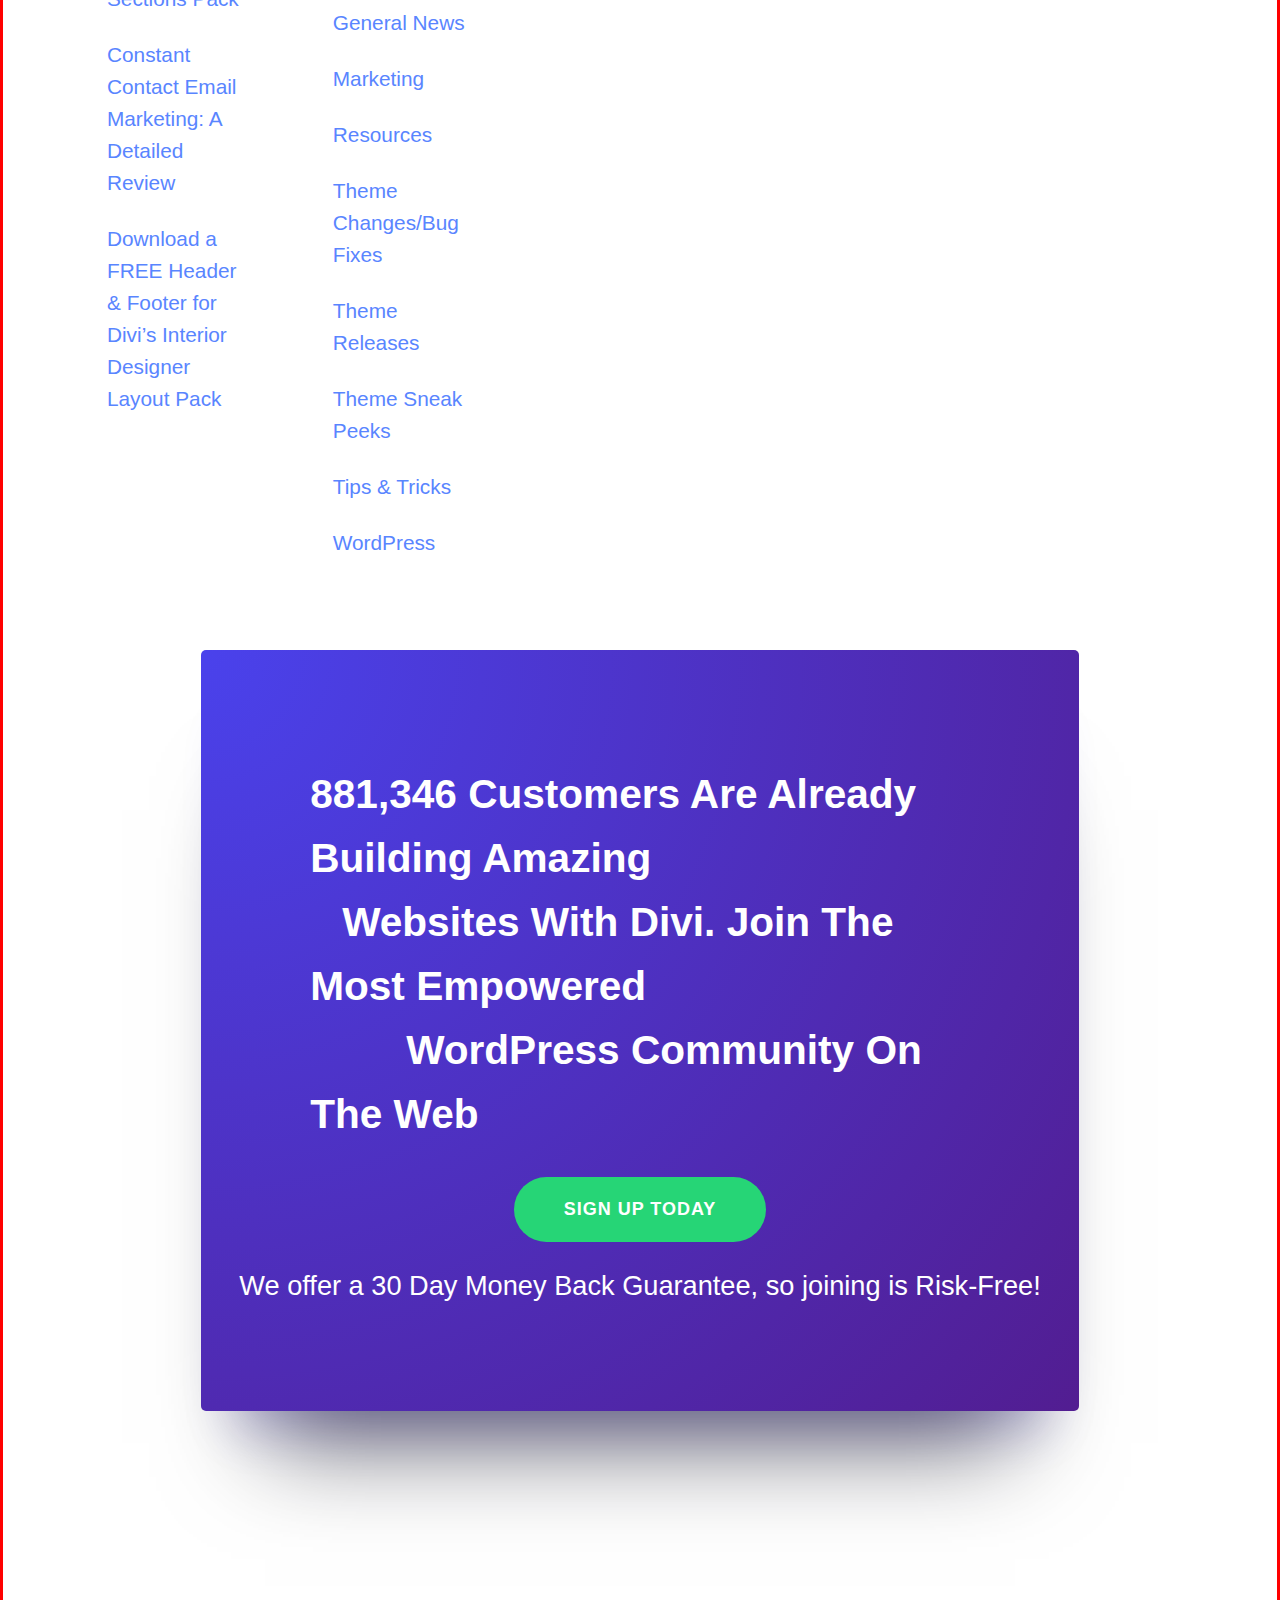
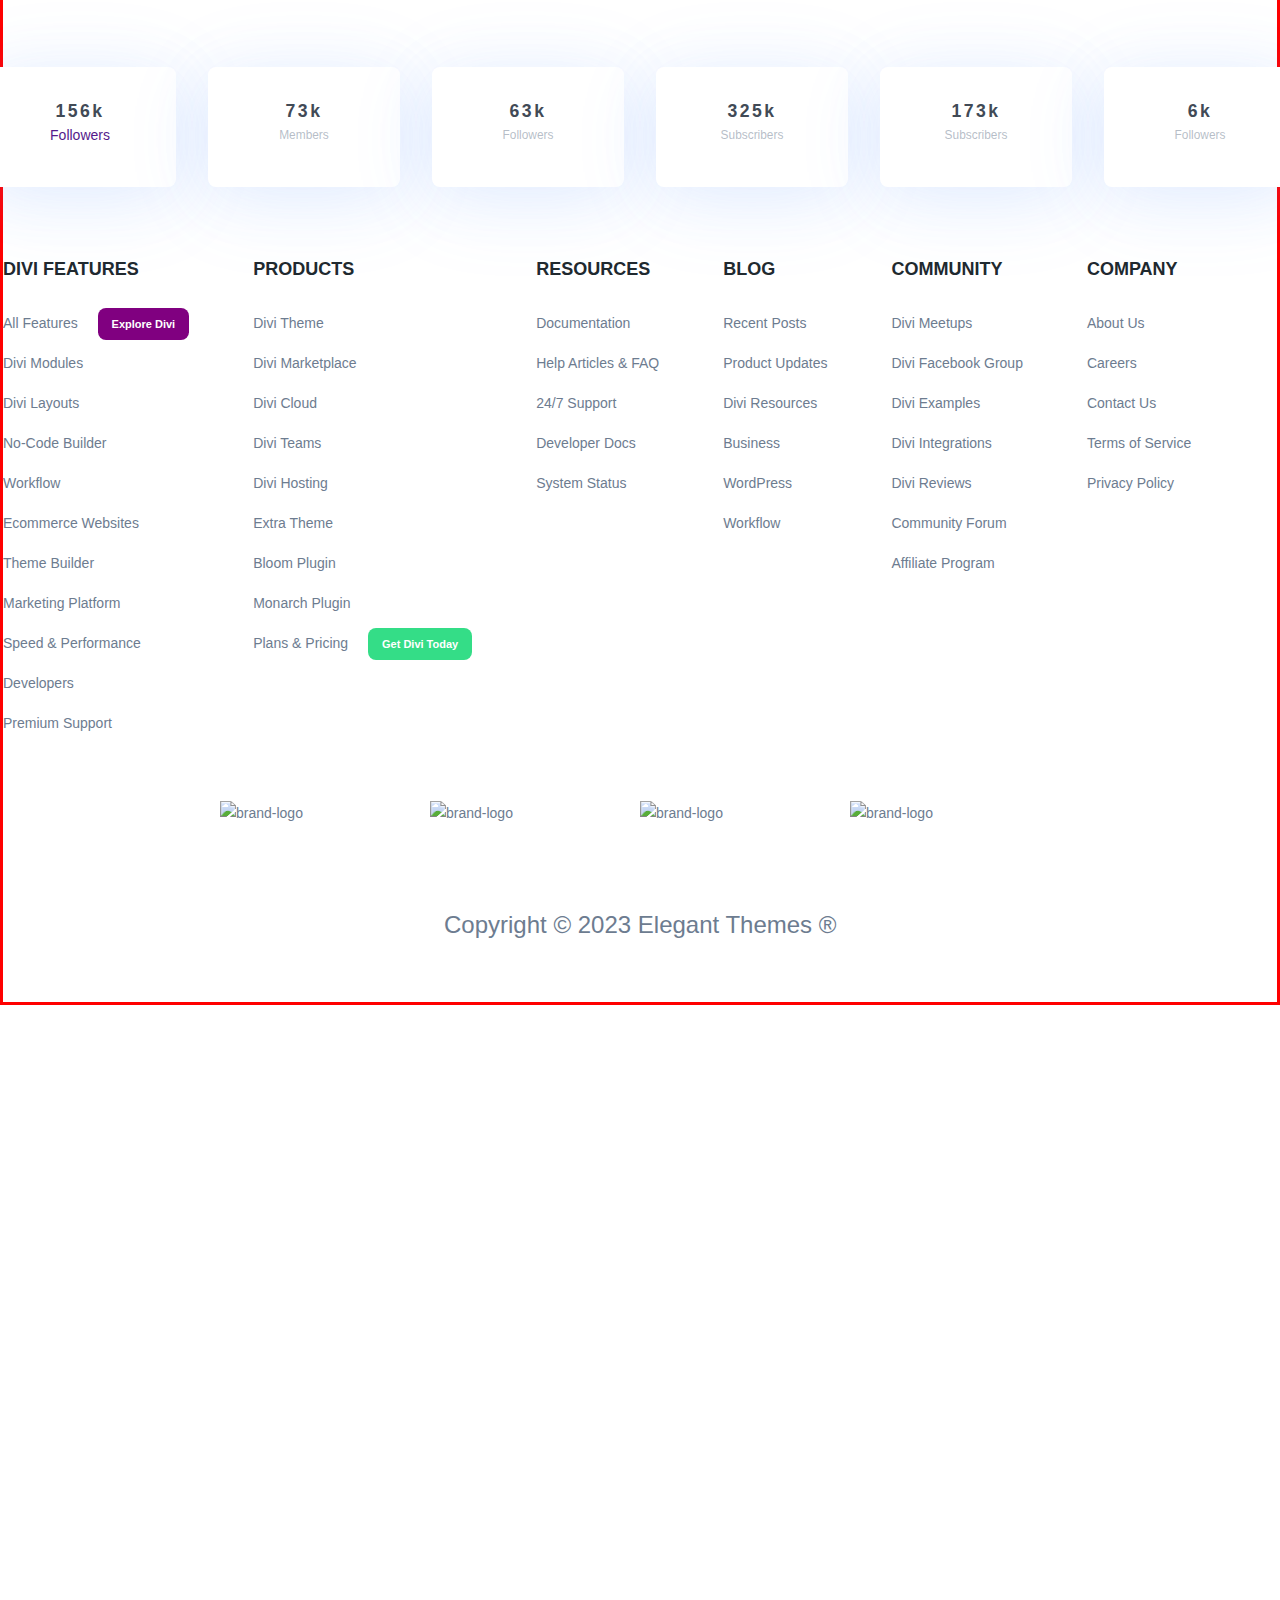
==== commit 65e09474: "Add files via upload" ====
--- a/My Personal Project/index.html
+++ b/My Personal Project/index.html
@@ -6,6 +6,7 @@
     <meta name="viewport" content="width=device-width, initial-scale=1.0" />
     <script src="https://kit.fontawesome.com/7bcb92d1a2.js" crossorigin="anonymous"></script>
     <link rel="stylesheet" href="style.css" />
+     <link rel="stylesheet" href="/mediaqueries.css">
     <title>ELEGANT</title>
   </head>
   <body>
@@ -286,7 +287,7 @@
 
 <section class="section-reply-box">
   <div class="comment-box">
-    <h3>1 Comment</h3>
+    <h3 class="C11">1 Comment</h3>
     <div class="comment">
       <div class="small-box">
     <div>
--- a/My Personal Project/style.css
+++ b/My Personal Project/style.css
@@ -11,6 +11,7 @@
   font-size: 14px;
   line-height: 1.75em;
   text-align: left;
+  border: 0.2rem solid red;
 }
 header {
   display: flex;
@@ -113,7 +114,7 @@
 }
 .text {
   position: absolute;
-  top: 54.6rem;
+  top: 54.5rem;
   left: 12.4rem;
 }
 .text p {
@@ -973,7 +974,7 @@
   height: 25px;
   left: 11rem;
   position: absolute;
-  top: 1358.22rem;
+  top: 1356.57rem;
   transform: rotate(45deg);
   width: 25px;
   z-index: -1;
@@ -992,9 +993,9 @@
   content: "";
   display: block;
   height: 25px;
-  left: 27.2rem;
+  left: 27.3rem;
   position: absolute;
-  top: 1378.23rem;
+  top: 1376.58rem;
   transform: rotate(45deg);
   width: 25px;
   z-index: -1;
@@ -1027,8 +1028,8 @@
   font-weight: 700;
   word-spacing: 0.2rem;
   position: absolute;
-  top: 1397rem;
-  left: -14rem;
+  top: 1395rem;
+  left: -13rem;
   text-align: center;
   padding-top: 1rem;
   padding-left: 2rem;
